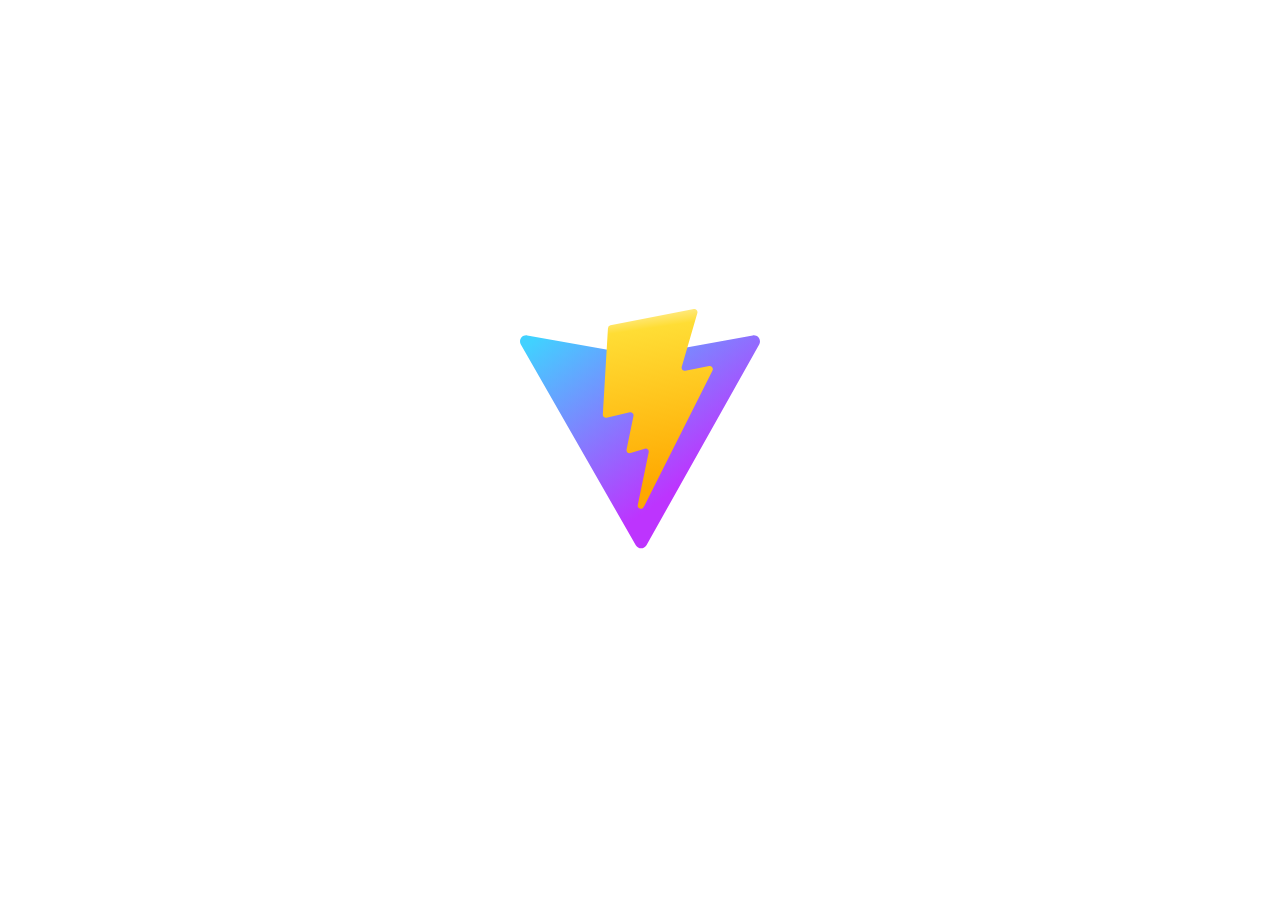
==== src/index.html @ 84e94883 "uqcloud" ====
<!doctype html>
<html lang="en">

  <head>
    <meta charset="UTF-8" />
    <link rel="icon" type="image/svg+xml" href="vite.svg" />
    <style>
      @keyframes spin {
        0% {
          transform: rotate(0deg);
        }

        100% {
          transform: rotate(360deg);
        }
      }

      .animated-text {
        animation: spin 1s linear infinite;
        width: 100%;
        height: 100%;

      }
    </style>
    <meta name="viewport" content="width=device-width, initial-scale=1.0" />
    <title>Parking Rangers</title>

    <script type="module" crossorigin src="./assets/index-36203569.js"></script>
    <link rel="stylesheet" href="./assets/index-32192337.css">
  </head>

  <body>
    <div id="root">
      <h1 style="height: 200px;">&nbsp;</h1>
      <span class="animated-text"><img src="vite.svg"
          style="display: block; margin-left: auto; margin-right: auto; width: 20%;">
      </span>
    </div>
    
  </body>

</html>
---- src/assets/index-32192337.css ----
#root{margin:0 auto;padding:2rem;text-align:center}.logo{height:6em;padding:1.5em;will-change:filter;transition:filter .3s}.logo:hover{filter:drop-shadow(0 0 2em #646cffaa)}.logo.react:hover{filter:drop-shadow(0 0 2em #61dafbaa)}.leaflet-pane,.leaflet-tile,.leaflet-marker-icon,.leaflet-marker-shadow,.leaflet-tile-container,.leaflet-pane>svg,.leaflet-pane>canvas,.leaflet-zoom-box,.leaflet-image-layer,.leaflet-layer{position:absolute;left:0;top:0}.leaflet-container{overflow:hidden}.leaflet-tile,.leaflet-marker-icon,.leaflet-marker-shadow{-webkit-user-select:none;-moz-user-select:none;user-select:none;-webkit-user-drag:none}.leaflet-tile::selection{background:transparent}.leaflet-safari .leaflet-tile{image-rendering:-webkit-optimize-contrast}.leaflet-safari .leaflet-tile-container{width:1600px;height:1600px;-webkit-transform-origin:0 0}.leaflet-marker-icon,.leaflet-marker-shadow{display:block}.leaflet-container .leaflet-overlay-pane svg{max-width:none!important;max-height:none!important}.leaflet-container .leaflet-marker-pane img,.leaflet-container .leaflet-shadow-pane img,.leaflet-container .leaflet-tile-pane img,.leaflet-container img.leaflet-image-layer,.leaflet-container .leaflet-tile{max-width:none!important;max-height:none!important;width:auto;padding:0}.leaflet-container img.leaflet-tile{mix-blend-mode:plus-lighter}.leaflet-container.leaflet-touch-zoom{-ms-touch-action:pan-x pan-y;touch-action:pan-x pan-y}.leaflet-container.leaflet-touch-drag{-ms-touch-action:pinch-zoom;touch-action:none;touch-action:pinch-zoom}.leaflet-container.leaflet-touch-drag.leaflet-touch-zoom{-ms-touch-action:none;touch-action:none}.leaflet-container{-webkit-tap-highlight-color:transparent}.leaflet-container a{-webkit-tap-highlight-color:rgba(51,181,229,.4)}.leaflet-tile{filter:inherit;visibility:hidden}.leaflet-tile-loaded{visibility:inherit}.leaflet-zoom-box{width:0;height:0;-moz-box-sizing:border-box;box-sizing:border-box;z-index:800}.leaflet-overlay-pane svg{-moz-user-select:none}.leaflet-pane{z-index:400}.leaflet-tile-pane{z-index:200}.leaflet-overlay-pane{z-index:400}.leaflet-shadow-pane{z-index:500}.leaflet-marker-pane{z-index:600}.leaflet-tooltip-pane{z-index:650}.leaflet-popup-pane{z-index:700}.leaflet-map-pane canvas{z-index:100}.leaflet-map-pane svg{z-index:200}.leaflet-vml-shape{width:1px;height:1px}.lvml{behavior:url(#default#VML);display:inline-block;position:absolute}.leaflet-control{position:relative;z-index:800;pointer-events:visiblePainted;pointer-events:auto}.leaflet-top,.leaflet-bottom{position:absolute;z-index:1000;pointer-events:none}.leaflet-top{top:0}.leaflet-right{right:0}.leaflet-bottom{bottom:0}.leaflet-left{left:0}.leaflet-control{float:left;clear:both}.leaflet-right .leaflet-control{float:right}.leaflet-top .leaflet-control{margin-top:10px}.leaflet-bottom .leaflet-control{margin-bottom:10px}.leaflet-left .leaflet-control{margin-left:10px}.leaflet-right .leaflet-control{margin-right:10px}.leaflet-fade-anim .leaflet-popup{opacity:0;-webkit-transition:opacity .2s linear;-moz-transition:opacity .2s linear;transition:opacity .2s linear}.leaflet-fade-anim .leaflet-map-pane .leaflet-popup{opacity:1}.leaflet-zoom-animated{-webkit-transform-origin:0 0;-ms-transform-origin:0 0;transform-origin:0 0}svg.leaflet-zoom-animated{will-change:transform}.leaflet-zoom-anim .leaflet-zoom-animated{-webkit-transition:-webkit-transform .25s cubic-bezier(0,0,.25,1);-moz-transition:-moz-transform .25s cubic-bezier(0,0,.25,1);transition:transform .25s cubic-bezier(0,0,.25,1)}.leaflet-zoom-anim .leaflet-tile,.leaflet-pan-anim .leaflet-tile{-webkit-transition:none;-moz-transition:none;transition:none}.leaflet-zoom-anim .leaflet-zoom-hide{visibility:hidden}.leaflet-interactive{cursor:pointer}.leaflet-grab{cursor:-webkit-grab;cursor:-moz-grab;cursor:grab}.leaflet-crosshair,.leaflet-crosshair .leaflet-interactive{cursor:crosshair}.leaflet-popup-pane,.leaflet-control{cursor:auto}.leaflet-dragging .leaflet-grab,.leaflet-dragging .leaflet-grab .leaflet-interactive,.leaflet-dragging .leaflet-marker-draggable{cursor:move;cursor:-webkit-grabbing;cursor:-moz-grabbing;cursor:grabbing}.leaflet-marker-icon,.leaflet-marker-shadow,.leaflet-image-layer,.leaflet-pane>svg path,.leaflet-tile-container{pointer-events:none}.leaflet-marker-icon.leaflet-interactive,.leaflet-image-layer.leaflet-interactive,.leaflet-pane>svg path.leaflet-interactive,svg.leaflet-image-layer.leaflet-interactive path{pointer-events:visiblePainted;pointer-events:auto}.leaflet-container{background:#ddd;outline-offset:1px}.leaflet-container a{color:#0078a8}.leaflet-zoom-box{border:2px dotted #38f;background:rgba(255,255,255,.5)}.leaflet-container{font-family:Helvetica Neue,Arial,Helvetica,sans-serif;font-size:12px;font-size:.75rem;line-height:1.5}.leaflet-bar{box-shadow:0 1px 5px #000000a6;border-radius:4px}.leaflet-bar a{background-color:#fff;border-bottom:1px solid #ccc;width:26px;height:26px;line-height:26px;display:block;text-align:center;text-decoration:none;color:#000}.leaflet-bar a,.leaflet-control-layers-toggle{background-position:50% 50%;background-repeat:no-repeat;display:block}.leaflet-bar a:hover,.leaflet-bar a:focus{background-color:#f4f4f4}.leaflet-bar a:first-child{border-top-left-radius:4px;border-top-right-radius:4px}.leaflet-bar a:last-child{border-bottom-left-radius:4px;border-bottom-right-radius:4px;border-bottom:none}.leaflet-bar a.leaflet-disabled{cursor:default;background-color:#f4f4f4;color:#bbb}.leaflet-touch .leaflet-bar a{width:30px;height:30px;line-height:30px}.leaflet-touch .leaflet-bar a:first-child{border-top-left-radius:2px;border-top-right-radius:2px}.leaflet-touch .leaflet-bar a:last-child{border-bottom-left-radius:2px;border-bottom-right-radius:2px}.leaflet-control-zoom-in,.leaflet-control-zoom-out{font:700 18px Lucida Console,Monaco,monospace;text-indent:1px}.leaflet-touch .leaflet-control-zoom-in,.leaflet-touch .leaflet-control-zoom-out{font-size:22px}.leaflet-control-layers{box-shadow:0 1px 5px #0006;background:#fff;border-radius:5px}.leaflet-control-layers-toggle{background-image:url([data-uri]);width:36px;height:36px}.leaflet-retina .leaflet-control-layers-toggle{background-image:url([data-uri]);background-size:26px 26px}.leaflet-touch .leaflet-control-layers-toggle{width:44px;height:44px}.leaflet-control-layers .leaflet-control-layers-list,.leaflet-control-layers-expanded .leaflet-control-layers-toggle{display:none}.leaflet-control-layers-expanded .leaflet-control-layers-list{display:block;position:relative}.leaflet-control-layers-expanded{padding:6px 10px 6px 6px;color:#333;background:#fff}.leaflet-control-layers-scrollbar{overflow-y:scroll;overflow-x:hidden;padding-right:5px}.leaflet-control-layers-selector{margin-top:2px;position:relative;top:1px}.leaflet-control-layers label{display:block;font-size:13px;font-size:1.08333em}.leaflet-control-layers-separator{height:0;border-top:1px solid #ddd;margin:5px -10px 5px -6px}.leaflet-default-icon-path{background-image:url([data-uri])}.leaflet-container .leaflet-control-attribution{background:#fff;background:rgba(255,255,255,.8);margin:0}.leaflet-control-attribution,.leaflet-control-scale-line{padding:0 5px;color:#333;line-height:1.4}.leaflet-control-attribution a{text-decoration:none}.leaflet-control-attribution a:hover,.leaflet-control-attribution a:focus{text-decoration:underline}.leaflet-attribution-flag{display:inline!important;vertical-align:baseline!important;width:1em;height:.6669em}.leaflet-left .leaflet-control-scale{margin-left:5px}.leaflet-bottom .leaflet-control-scale{margin-bottom:5px}.leaflet-control-scale-line{border:2px solid #777;border-top:none;line-height:1.1;padding:2px 5px 1px;white-space:nowrap;-moz-box-sizing:border-box;box-sizing:border-box;background:rgba(255,255,255,.8);text-shadow:1px 1px #fff}.leaflet-control-scale-line:not(:first-child){border-top:2px solid #777;border-bottom:none;margin-top:-2px}.leaflet-control-scale-line:not(:first-child):not(:last-child){border-bottom:2px solid #777}.leaflet-touch .leaflet-control-attribution,.leaflet-touch .leaflet-control-layers,.leaflet-touch .leaflet-bar{box-shadow:none}.leaflet-touch .leaflet-control-layers,.leaflet-touch .leaflet-bar{border:2px solid rgba(0,0,0,.2);background-clip:padding-box}.leaflet-popup{position:absolute;text-align:center;margin-bottom:20px}.leaflet-popup-content-wrapper{padding:1px;text-align:left;border-radius:12px}.leaflet-popup-content{margin:13px 24px 13px 20px;line-height:1.3;font-size:13px;font-size:1.08333em;min-height:1px}.leaflet-popup-content p{margin:1.3em 0}.leaflet-popup-tip-container{width:40px;height:20px;position:absolute;left:50%;margin-top:-1px;margin-left:-20px;overflow:hidden;pointer-events:none}.leaflet-popup-tip{width:17px;height:17px;padding:1px;margin:-10px auto 0;pointer-events:auto;-webkit-transform:rotate(45deg);-moz-transform:rotate(45deg);-ms-transform:rotate(45deg);transform:rotate(45deg)}.leaflet-popup-content-wrapper,.leaflet-popup-tip{background:white;color:#333;box-shadow:0 3px 14px #0006}.leaflet-container a.leaflet-popup-close-button{position:absolute;top:0;right:0;border:none;text-align:center;width:24px;height:24px;font:16px/24px Tahoma,Verdana,sans-serif;color:#757575;text-decoration:none;background:transparent}.leaflet-container a.leaflet-popup-close-button:hover,.leaflet-container a.leaflet-popup-close-button:focus{color:#585858}.leaflet-popup-scrolled{overflow:auto}.leaflet-oldie .leaflet-popup-content-wrapper{-ms-zoom:1}.leaflet-oldie .leaflet-popup-tip{width:24px;margin:0 auto;-ms-filter:"progid:DXImageTransform.Microsoft.Matrix(M11=0.70710678, M12=0.70710678, M21=-0.70710678, M22=0.70710678)";filter:progid:DXImageTransform.Microsoft.Matrix(M11=.70710678,M12=.70710678,M21=-.70710678,M22=.70710678)}.leaflet-oldie .leaflet-control-zoom,.leaflet-oldie .leaflet-control-layers,.leaflet-oldie .leaflet-popup-content-wrapper,.leaflet-oldie .leaflet-popup-tip{border:1px solid #999}.leaflet-div-icon{background:#fff;border:1px solid #666}.leaflet-tooltip{position:absolute;padding:6px;background-color:#fff;border:1px solid #fff;border-radius:3px;color:#222;white-space:nowrap;-webkit-user-select:none;-moz-user-select:none;-ms-user-select:none;user-select:none;pointer-events:none;box-shadow:0 1px 3px #0006}.leaflet-tooltip.leaflet-interactive{cursor:pointer;pointer-events:auto}.leaflet-tooltip-top:before,.leaflet-tooltip-bottom:before,.leaflet-tooltip-left:before,.leaflet-tooltip-right:before{position:absolute;pointer-events:none;border:6px solid transparent;background:transparent;content:""}.leaflet-tooltip-bottom{margin-top:6px}.leaflet-tooltip-top{margin-top:-6px}.leaflet-tooltip-bottom:before,.leaflet-tooltip-top:before{left:50%;margin-left:-6px}.leaflet-tooltip-top:before{bottom:0;margin-bottom:-12px;border-top-color:#fff}.leaflet-tooltip-bottom:before{top:0;margin-top:-12px;margin-left:-6px;border-bottom-color:#fff}.leaflet-tooltip-left{margin-left:-6px}.leaflet-tooltip-right{margin-left:6px}.leaflet-tooltip-left:before,.leaflet-tooltip-right:before{top:50%;margin-top:-6px}.leaflet-tooltip-left:before{right:0;margin-right:-12px;border-left-color:#fff}.leaflet-tooltip-right:before{left:0;margin-left:-12px;border-right-color:#fff}@media print{.leaflet-control{-webkit-print-color-adjust:exact;print-color-adjust:exact}}.geoapify-autocomplete-input{padding:0 31px 0 7px;width:calc(100% - 40px);outline:none;line-height:36px;height:36px;border:1px solid rgba(0,0,0,.3);font-size:14px}.geoapify-autocomplete-items{position:absolute;border:1px solid rgba(0,0,0,.3);border-top:none;background-color:#fff;z-index:99;top:100%;left:0;right:0}.geoapify-autocomplete-items div{padding:10px;cursor:pointer}.geoapify-autocomplete-items div:hover,.geoapify-autocomplete-items .active{background-color:#0000001a}.geoapify-autocomplete-item{display:flex;flex-direction:row;align-items:center}.geoapify-autocomplete-item .icon{display:inline-block;width:40px;height:24px;color:#aaa}.geoapify-autocomplete-item .icon.emoji{color:unset;font-size:20px;opacity:.9}.geoapify-close-button{position:absolute;right:5px;top:0;height:100%;display:none;align-items:center}.geoapify-close-button.visible{display:flex}.geoapify-close-button{color:#0006;cursor:pointer}.geoapify-close-button:hover{color:#0009}.geoapify-autocomplete-items .main-part .non-verified{color:#ff4848}.geoapify-autocomplete-items .secondary-part{margin-left:10px;font-size:small;color:#0009}@keyframes spin{0%{transform:rotate(0)}to{transform:rotate(360deg)}}.container{display:flex;justify-content:center;align-items:center;height:100vh}.animated-text{animation:spin 4s linear infinite;display:inline-block;font-size:12px}.con{justify-content:center;align-items:flex-start center;padding:0;margin:0;list-style:none;display:flex;text-align:center}button{width:fit-content;padding-left:5px;padding-right:5px;margin-left:5px;margin-right:5px}@media (max-width: 720px){.con{justify-content:center;align-items:flex-start center;padding:0;margin:0;list-style:none;display:block;text-align:center}button{width:500px}}:root{font-family:Questrial,Space Grotesk,sans-serif;line-height:1.5;font-weight:400;color-scheme:light dark;color:#ffffffde;background-color:#242424;font-synthesis:none;text-rendering:optimizeLegibility;-webkit-font-smoothing:antialiased;-moz-osx-font-smoothing:grayscale;-webkit-text-size-adjust:100%}a{font-weight:500;color:#646cff;text-decoration:inherit}a:hover{color:#535bf2}h1{font-size:3.2em;line-height:1.1}button{border-radius:8px;border:1px solid transparent;padding:.6em 1.2em;font-size:1em;font-weight:500;font-family:inherit;background-color:#1a1a1a;cursor:pointer;transition:border-color .25s}button:hover{border-color:#646cff}button:focus,button:focus-visible{outline:4px auto -webkit-focus-ring-color}@media (prefers-color-scheme: light){:root{color:#213547;background-color:#fff}a:hover{color:#747bff}button{background-color:#f9f9f9}}.leaflet-routing-alternatives-container{border:2px solid rgba(0,0,0,.2);background-clip:padding-box;background-color:#ffffff40!important}@media (max-width: 1000px){.leaflet-routing-alternatives-container{display:none!important}}
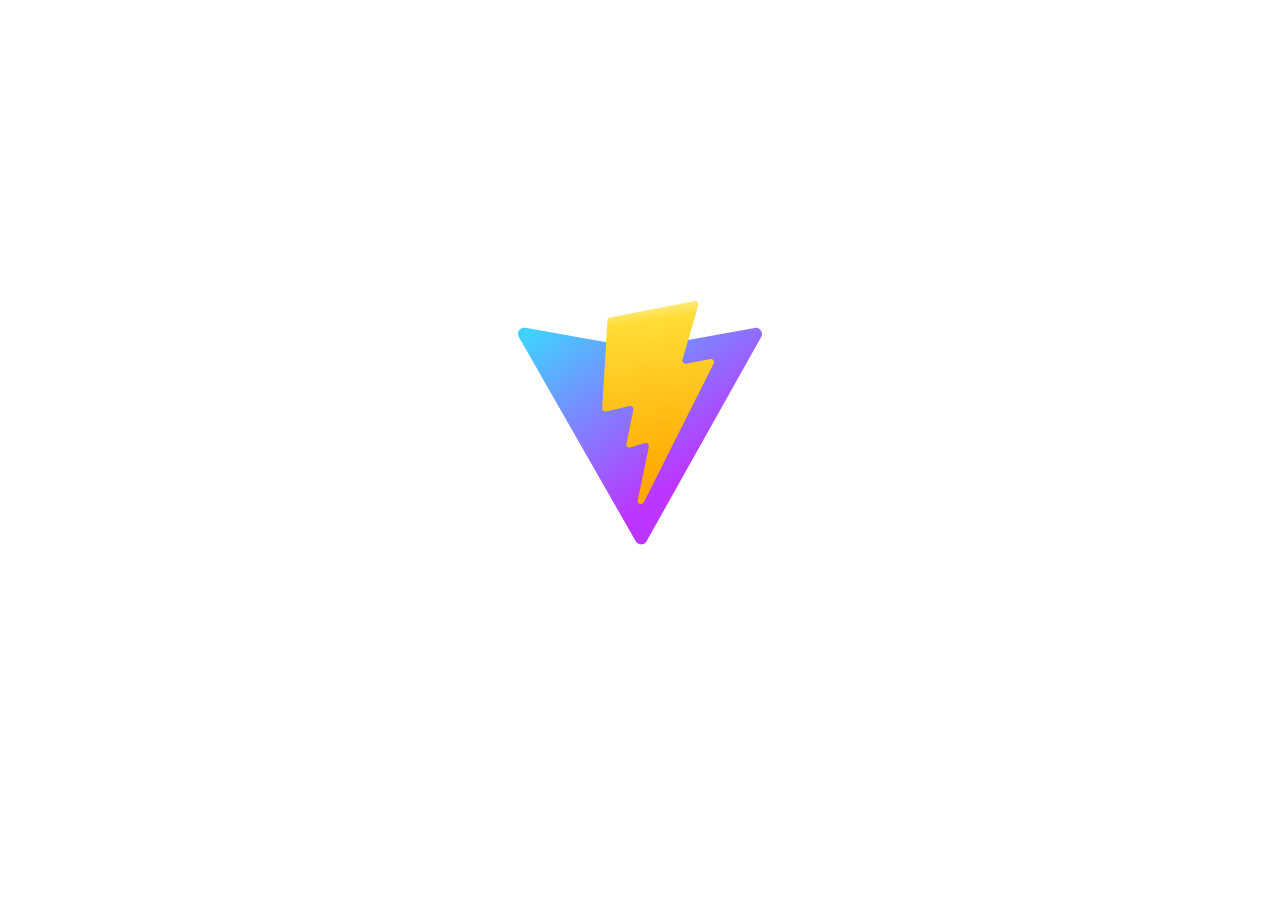
==== commit fafc6cd9: "update" ====
--- a/src/index.html
+++ b/src/index.html
@@ -3,7 +3,7 @@
 
   <head>
     <meta charset="UTF-8" />
-    <link rel="icon" type="image/svg+xml" href="vite.svg" />
+    <link rel="icon" type="image/svg+xml" href="./vite.svg" />
     <style>
       @keyframes spin {
         0% {
@@ -25,18 +25,18 @@
     <meta name="viewport" content="width=device-width, initial-scale=1.0" />
     <title>Parking Rangers</title>
 
-    <script type="module" crossorigin src="./assets/index-36203569.js"></script>
-    <link rel="stylesheet" href="./assets/index-32192337.css">
+    <script type="module" crossorigin src="assets/index-881c85dc.js"></script>
+    <link rel="stylesheet" href="assets/index-40556499.css">
   </head>
 
   <body>
     <div id="root">
       <h1 style="height: 200px;">&nbsp;</h1>
-      <span class="animated-text"><img src="vite.svg"
+      <span class="animated-text"><img src="./vite.svg"
           style="display: block; margin-left: auto; margin-right: auto; width: 20%;">
       </span>
     </div>
-    
+
   </body>
 
 </html>--- a/src/assets/index-40556499.css
+++ b/src/assets/index-40556499.css
@@ -0,0 +1 @@
+#root{margin:0 auto;padding:2rem;text-align:center}.logo{height:6em;padding:1.5em;will-change:filter;transition:filter .3s}.logo:hover{filter:drop-shadow(0 0 2em #646cffaa)}.logo.react:hover{filter:drop-shadow(0 0 2em #61dafbaa)}.leaflet-pane,.leaflet-tile,.leaflet-marker-icon,.leaflet-marker-shadow,.leaflet-tile-container,.leaflet-pane>svg,.leaflet-pane>canvas,.leaflet-zoom-box,.leaflet-image-layer,.leaflet-layer{position:absolute;left:0;top:0}.leaflet-container{overflow:hidden}.leaflet-tile,.leaflet-marker-icon,.leaflet-marker-shadow{-webkit-user-select:none;-moz-user-select:none;user-select:none;-webkit-user-drag:none}.leaflet-tile::selection{background:transparent}.leaflet-safari .leaflet-tile{image-rendering:-webkit-optimize-contrast}.leaflet-safari .leaflet-tile-container{width:1600px;height:1600px;-webkit-transform-origin:0 0}.leaflet-marker-icon,.leaflet-marker-shadow{display:block}.leaflet-container .leaflet-overlay-pane svg{max-width:none!important;max-height:none!important}.leaflet-container .leaflet-marker-pane img,.leaflet-container .leaflet-shadow-pane img,.leaflet-container .leaflet-tile-pane img,.leaflet-container img.leaflet-image-layer,.leaflet-container .leaflet-tile{max-width:none!important;max-height:none!important;width:auto;padding:0}.leaflet-container img.leaflet-tile{mix-blend-mode:plus-lighter}.leaflet-container.leaflet-touch-zoom{-ms-touch-action:pan-x pan-y;touch-action:pan-x pan-y}.leaflet-container.leaflet-touch-drag{-ms-touch-action:pinch-zoom;touch-action:none;touch-action:pinch-zoom}.leaflet-container.leaflet-touch-drag.leaflet-touch-zoom{-ms-touch-action:none;touch-action:none}.leaflet-container{-webkit-tap-highlight-color:transparent}.leaflet-container a{-webkit-tap-highlight-color:rgba(51,181,229,.4)}.leaflet-tile{filter:inherit;visibility:hidden}.leaflet-tile-loaded{visibility:inherit}.leaflet-zoom-box{width:0;height:0;-moz-box-sizing:border-box;box-sizing:border-box;z-index:800}.leaflet-overlay-pane svg{-moz-user-select:none}.leaflet-pane{z-index:400}.leaflet-tile-pane{z-index:200}.leaflet-overlay-pane{z-index:400}.leaflet-shadow-pane{z-index:500}.leaflet-marker-pane{z-index:600}.leaflet-tooltip-pane{z-index:650}.leaflet-popup-pane{z-index:700}.leaflet-map-pane canvas{z-index:100}.leaflet-map-pane svg{z-index:200}.leaflet-vml-shape{width:1px;height:1px}.lvml{behavior:url(#default#VML);display:inline-block;position:absolute}.leaflet-control{position:relative;z-index:800;pointer-events:visiblePainted;pointer-events:auto}.leaflet-top,.leaflet-bottom{position:absolute;z-index:1000;pointer-events:none}.leaflet-top{top:0}.leaflet-right{right:0}.leaflet-bottom{bottom:0}.leaflet-left{left:0}.leaflet-control{float:left;clear:both}.leaflet-right .leaflet-control{float:right}.leaflet-top .leaflet-control{margin-top:10px}.leaflet-bottom .leaflet-control{margin-bottom:10px}.leaflet-left .leaflet-control{margin-left:10px}.leaflet-right .leaflet-control{margin-right:10px}.leaflet-fade-anim .leaflet-popup{opacity:0;-webkit-transition:opacity .2s linear;-moz-transition:opacity .2s linear;transition:opacity .2s linear}.leaflet-fade-anim .leaflet-map-pane .leaflet-popup{opacity:1}.leaflet-zoom-animated{-webkit-transform-origin:0 0;-ms-transform-origin:0 0;transform-origin:0 0}svg.leaflet-zoom-animated{will-change:transform}.leaflet-zoom-anim .leaflet-zoom-animated{-webkit-transition:-webkit-transform .25s cubic-bezier(0,0,.25,1);-moz-transition:-moz-transform .25s cubic-bezier(0,0,.25,1);transition:transform .25s cubic-bezier(0,0,.25,1)}.leaflet-zoom-anim .leaflet-tile,.leaflet-pan-anim .leaflet-tile{-webkit-transition:none;-moz-transition:none;transition:none}.leaflet-zoom-anim .leaflet-zoom-hide{visibility:hidden}.leaflet-interactive{cursor:pointer}.leaflet-grab{cursor:-webkit-grab;cursor:-moz-grab;cursor:grab}.leaflet-crosshair,.leaflet-crosshair .leaflet-interactive{cursor:crosshair}.leaflet-popup-pane,.leaflet-control{cursor:auto}.leaflet-dragging .leaflet-grab,.leaflet-dragging .leaflet-grab .leaflet-interactive,.leaflet-dragging .leaflet-marker-draggable{cursor:move;cursor:-webkit-grabbing;cursor:-moz-grabbing;cursor:grabbing}.leaflet-marker-icon,.leaflet-marker-shadow,.leaflet-image-layer,.leaflet-pane>svg path,.leaflet-tile-container{pointer-events:none}.leaflet-marker-icon.leaflet-interactive,.leaflet-image-layer.leaflet-interactive,.leaflet-pane>svg path.leaflet-interactive,svg.leaflet-image-layer.leaflet-interactive path{pointer-events:visiblePainted;pointer-events:auto}.leaflet-container{background:#ddd;outline-offset:1px}.leaflet-container a{color:#0078a8}.leaflet-zoom-box{border:2px dotted #38f;background:rgba(255,255,255,.5)}.leaflet-container{font-family:Helvetica Neue,Arial,Helvetica,sans-serif;font-size:12px;font-size:.75rem;line-height:1.5}.leaflet-bar{box-shadow:0 1px 5px #000000a6;border-radius:4px}.leaflet-bar a{background-color:#fff;border-bottom:1px solid #ccc;width:26px;height:26px;line-height:26px;display:block;text-align:center;text-decoration:none;color:#000}.leaflet-bar a,.leaflet-control-layers-toggle{background-position:50% 50%;background-repeat:no-repeat;display:block}.leaflet-bar a:hover,.leaflet-bar a:focus{background-color:#f4f4f4}.leaflet-bar a:first-child{border-top-left-radius:4px;border-top-right-radius:4px}.leaflet-bar a:last-child{border-bottom-left-radius:4px;border-bottom-right-radius:4px;border-bottom:none}.leaflet-bar a.leaflet-disabled{cursor:default;background-color:#f4f4f4;color:#bbb}.leaflet-touch .leaflet-bar a{width:30px;height:30px;line-height:30px}.leaflet-touch .leaflet-bar a:first-child{border-top-left-radius:2px;border-top-right-radius:2px}.leaflet-touch .leaflet-bar a:last-child{border-bottom-left-radius:2px;border-bottom-right-radius:2px}.leaflet-control-zoom-in,.leaflet-control-zoom-out{font:700 18px Lucida Console,Monaco,monospace;text-indent:1px}.leaflet-touch .leaflet-control-zoom-in,.leaflet-touch .leaflet-control-zoom-out{font-size:22px}.leaflet-control-layers{box-shadow:0 1px 5px #0006;background:#fff;border-radius:5px}.leaflet-control-layers-toggle{background-image:url([data-uri]);width:36px;height:36px}.leaflet-retina .leaflet-control-layers-toggle{background-image:url([data-uri]);background-size:26px 26px}.leaflet-touch .leaflet-control-layers-toggle{width:44px;height:44px}.leaflet-control-layers .leaflet-control-layers-list,.leaflet-control-layers-expanded .leaflet-control-layers-toggle{display:none}.leaflet-control-layers-expanded .leaflet-control-layers-list{display:block;position:relative}.leaflet-control-layers-expanded{padding:6px 10px 6px 6px;color:#333;background:#fff}.leaflet-control-layers-scrollbar{overflow-y:scroll;overflow-x:hidden;padding-right:5px}.leaflet-control-layers-selector{margin-top:2px;position:relative;top:1px}.leaflet-control-layers label{display:block;font-size:13px;font-size:1.08333em}.leaflet-control-layers-separator{height:0;border-top:1px solid #ddd;margin:5px -10px 5px -6px}.leaflet-default-icon-path{background-image:url([data-uri])}.leaflet-container .leaflet-control-attribution{background:#fff;background:rgba(255,255,255,.8);margin:0}.leaflet-control-attribution,.leaflet-control-scale-line{padding:0 5px;color:#333;line-height:1.4}.leaflet-control-attribution a{text-decoration:none}.leaflet-control-attribution a:hover,.leaflet-control-attribution a:focus{text-decoration:underline}.leaflet-attribution-flag{display:inline!important;vertical-align:baseline!important;width:1em;height:.6669em}.leaflet-left .leaflet-control-scale{margin-left:5px}.leaflet-bottom .leaflet-control-scale{margin-bottom:5px}.leaflet-control-scale-line{border:2px solid #777;border-top:none;line-height:1.1;padding:2px 5px 1px;white-space:nowrap;-moz-box-sizing:border-box;box-sizing:border-box;background:rgba(255,255,255,.8);text-shadow:1px 1px #fff}.leaflet-control-scale-line:not(:first-child){border-top:2px solid #777;border-bottom:none;margin-top:-2px}.leaflet-control-scale-line:not(:first-child):not(:last-child){border-bottom:2px solid #777}.leaflet-touch .leaflet-control-attribution,.leaflet-touch .leaflet-control-layers,.leaflet-touch .leaflet-bar{box-shadow:none}.leaflet-touch .leaflet-control-layers,.leaflet-touch .leaflet-bar{border:2px solid rgba(0,0,0,.2);background-clip:padding-box}.leaflet-popup{position:absolute;text-align:center;margin-bottom:20px}.leaflet-popup-content-wrapper{padding:1px;text-align:left;border-radius:12px}.leaflet-popup-content{margin:13px 24px 13px 20px;line-height:1.3;font-size:13px;font-size:1.08333em;min-height:1px}.leaflet-popup-content p{margin:1.3em 0}.leaflet-popup-tip-container{width:40px;height:20px;position:absolute;left:50%;margin-top:-1px;margin-left:-20px;overflow:hidden;pointer-events:none}.leaflet-popup-tip{width:17px;height:17px;padding:1px;margin:-10px auto 0;pointer-events:auto;-webkit-transform:rotate(45deg);-moz-transform:rotate(45deg);-ms-transform:rotate(45deg);transform:rotate(45deg)}.leaflet-popup-content-wrapper,.leaflet-popup-tip{background:white;color:#333;box-shadow:0 3px 14px #0006}.leaflet-container a.leaflet-popup-close-button{position:absolute;top:0;right:0;border:none;text-align:center;width:24px;height:24px;font:16px/24px Tahoma,Verdana,sans-serif;color:#757575;text-decoration:none;background:transparent}.leaflet-container a.leaflet-popup-close-button:hover,.leaflet-container a.leaflet-popup-close-button:focus{color:#585858}.leaflet-popup-scrolled{overflow:auto}.leaflet-oldie .leaflet-popup-content-wrapper{-ms-zoom:1}.leaflet-oldie .leaflet-popup-tip{width:24px;margin:0 auto;-ms-filter:"progid:DXImageTransform.Microsoft.Matrix(M11=0.70710678, M12=0.70710678, M21=-0.70710678, M22=0.70710678)";filter:progid:DXImageTransform.Microsoft.Matrix(M11=.70710678,M12=.70710678,M21=-.70710678,M22=.70710678)}.leaflet-oldie .leaflet-control-zoom,.leaflet-oldie .leaflet-control-layers,.leaflet-oldie .leaflet-popup-content-wrapper,.leaflet-oldie .leaflet-popup-tip{border:1px solid #999}.leaflet-div-icon{background:#fff;border:1px solid #666}.leaflet-tooltip{position:absolute;padding:6px;background-color:#fff;border:1px solid #fff;border-radius:3px;color:#222;white-space:nowrap;-webkit-user-select:none;-moz-user-select:none;-ms-user-select:none;user-select:none;pointer-events:none;box-shadow:0 1px 3px #0006}.leaflet-tooltip.leaflet-interactive{cursor:pointer;pointer-events:auto}.leaflet-tooltip-top:before,.leaflet-tooltip-bottom:before,.leaflet-tooltip-left:before,.leaflet-tooltip-right:before{position:absolute;pointer-events:none;border:6px solid transparent;background:transparent;content:""}.leaflet-tooltip-bottom{margin-top:6px}.leaflet-tooltip-top{margin-top:-6px}.leaflet-tooltip-bottom:before,.leaflet-tooltip-top:before{left:50%;margin-left:-6px}.leaflet-tooltip-top:before{bottom:0;margin-bottom:-12px;border-top-color:#fff}.leaflet-tooltip-bottom:before{top:0;margin-top:-12px;margin-left:-6px;border-bottom-color:#fff}.leaflet-tooltip-left{margin-left:-6px}.leaflet-tooltip-right{margin-left:6px}.leaflet-tooltip-left:before,.leaflet-tooltip-right:before{top:50%;margin-top:-6px}.leaflet-tooltip-left:before{right:0;margin-right:-12px;border-left-color:#fff}.leaflet-tooltip-right:before{left:0;margin-left:-12px;border-right-color:#fff}@media print{.leaflet-control{-webkit-print-color-adjust:exact;print-color-adjust:exact}}.con{justify-content:center;align-items:flex-start center;padding:0;margin:0;list-style:none;display:flex;text-align:center}button{width:fit-content;padding-left:5px;padding-right:5px;margin-left:5px;margin-right:5px}@media (max-width: 720px){.con{justify-content:center;align-items:flex-start center;padding:0;margin:0;list-style:none;display:block;text-align:center}button{width:500px}}.geoapify-autocomplete-input{padding:0 31px 0 7px;width:calc(100% - 40px);outline:none;line-height:36px;height:36px;border:1px solid rgba(0,0,0,.3);font-size:14px}.geoapify-autocomplete-items{position:absolute;border:1px solid rgba(0,0,0,.3);border-top:none;background-color:#fff;z-index:99;top:100%;left:0;right:0}.geoapify-autocomplete-items div{padding:10px;cursor:pointer}.geoapify-autocomplete-items div:hover,.geoapify-autocomplete-items .active{background-color:#0000001a}.geoapify-autocomplete-item{display:flex;flex-direction:row;align-items:center}.geoapify-autocomplete-item .icon{display:inline-block;width:40px;height:24px;color:#aaa}.geoapify-autocomplete-item .icon.emoji{color:unset;font-size:20px;opacity:.9}.geoapify-close-button{position:absolute;right:5px;top:0;height:100%;display:none;align-items:center}.geoapify-close-button.visible{display:flex}.geoapify-close-button{color:#0006;cursor:pointer}.geoapify-close-button:hover{color:#0009}.geoapify-autocomplete-items .main-part .non-verified{color:#ff4848}.geoapify-autocomplete-items .secondary-part{margin-left:10px;font-size:small;color:#0009}@keyframes spin{0%{transform:rotate(0)}to{transform:rotate(360deg)}}.container{display:flex;justify-content:center;align-items:center;height:100vh}.animated-text{animation:spin 4s linear infinite;display:inline-block;font-size:12px}.slider-container{height:500px;border-radius:50px;display:flex;position:relative;flex-direction:column;transition:.5s}.slider{bottom:10px}.circle{border-radius:50%;background-color:var(--mantine-color-blue-filled);animation:grow .5s ease-in-out forwards;top:10px;margin-top:0}.circle h1{margin:27% 0 0;color:#fff}@keyframes grow{0%{transform:scale(0)}to{transform:scale(1)}}body,html{height:100%}*,:after,:before{box-sizing:border-box}button,input,select,textarea{font:inherit}button,select{text-transform:none}body{-webkit-font-smoothing:var(--mantine-webkit-font-smoothing);-moz-osx-font-smoothing:var(--mantine-moz-font-smoothing);background-color:var(--mantine-color-body);color:var(--mantine-color-text);font-family:var(--mantine-font-family);font-size:var(--mantine-font-size-md);line-height:var(--mantine-line-height);margin:0}@media screen and (max-device-width:500px){body{-webkit-text-size-adjust:100%}}@media (prefers-reduced-motion:reduce){[data-respect-reduced-motion] [data-reduce-motion]{animation:none;transition:none}}.mantine-focus-auto:focus-visible{outline:calc(.125rem*var(--mantine-scale)) solid var(--mantine-primary-color-filled);outline-offset:calc(.125rem*var(--mantine-scale))}.mantine-focus-always:focus{outline:calc(.125rem*var(--mantine-scale)) solid var(--mantine-primary-color-filled);outline-offset:calc(.125rem*var(--mantine-scale))}.mantine-focus-never:focus{outline:none}.mantine-active:active{transform:translateY(calc(.0625rem*var(--mantine-scale)))}[dir=rtl] .mantine-rotate-rtl{transform:rotate(180deg)}:root{--mantine-scale:1;--mantine-cursor-type:default;--mantine-webkit-font-smoothing:antialiased;--mantine-color-scheme:light dark;--mantine-moz-font-smoothing:grayscale;--mantine-color-white:#fff;--mantine-color-black:#000;--mantine-line-height:1.55;--mantine-font-family:-apple-system,BlinkMacSystemFont,Segoe UI,Roboto,Helvetica,Arial,sans-serif,Apple Color Emoji,Segoe UI Emoji;--mantine-font-family-monospace:ui-monospace,SFMono-Regular,Menlo,Monaco,Consolas,Liberation Mono,Courier New,monospace;--mantine-font-family-headings:-apple-system,BlinkMacSystemFont,Segoe UI,Roboto,Helvetica,Arial,sans-serif,Apple Color Emoji,Segoe UI Emoji;--mantine-heading-font-weight:700;--mantine-radius-default:calc(.25rem*var(--mantine-scale));--mantine-primary-color-filled:var(--mantine-color-blue-filled);--mantine-primary-color-filled-hover:var(--mantine-color-blue-filled-hover);--mantine-primary-color-light:var(--mantine-color-blue-light);--mantine-primary-color-light-hover:var(--mantine-color-blue-light-hover);--mantine-primary-color-light-color:var(--mantine-color-blue-light-color);--mantine-breakpoint-xs:36em;--mantine-breakpoint-sm:48em;--mantine-breakpoint-md:62em;--mantine-breakpoint-lg:75em;--mantine-breakpoint-xl:88em;--mantine-spacing-xs:calc(.625rem*var(--mantine-scale));--mantine-spacing-sm:calc(.75rem*var(--mantine-scale));--mantine-spacing-md:calc(1rem*var(--mantine-scale));--mantine-spacing-lg:calc(1.25rem*var(--mantine-scale));--mantine-spacing-xl:calc(2rem*var(--mantine-scale));--mantine-font-size-xs:calc(.75rem*var(--mantine-scale));--mantine-font-size-sm:calc(.875rem*var(--mantine-scale));--mantine-font-size-md:calc(1rem*var(--mantine-scale));--mantine-font-size-lg:calc(1.125rem*var(--mantine-scale));--mantine-font-size-xl:calc(1.25rem*var(--mantine-scale));--mantine-line-height-xs:1.4;--mantine-line-height-sm:1.45;--mantine-line-height-md:1.55;--mantine-line-height-lg:1.6;--mantine-line-height-xl:1.65;--mantine-shadow-xs:0 calc(.0625rem*var(--mantine-scale)) calc(.1875rem*var(--mantine-scale)) rgba(0,0,0,.05),0 calc(.0625rem*var(--mantine-scale)) calc(.125rem*var(--mantine-scale)) rgba(0,0,0,.1);--mantine-shadow-sm:0 calc(.0625rem*var(--mantine-scale)) calc(.1875rem*var(--mantine-scale)) rgba(0,0,0,.05),rgba(0,0,0,.05) 0 calc(.625rem*var(--mantine-scale)) calc(.9375rem*var(--mantine-scale)) calc(-.3125rem*var(--mantine-scale)),rgba(0,0,0,.04) 0 calc(.4375rem*var(--mantine-scale)) calc(.4375rem*var(--mantine-scale)) calc(-.3125rem*var(--mantine-scale));--mantine-shadow-md:0 calc(.0625rem*var(--mantine-scale)) calc(.1875rem*var(--mantine-scale)) rgba(0,0,0,.05),rgba(0,0,0,.05) 0 calc(1.25rem*var(--mantine-scale)) calc(1.5625rem*var(--mantine-scale)) calc(-.3125rem*var(--mantine-scale)),rgba(0,0,0,.04) 0 calc(.625rem*var(--mantine-scale)) calc(.625rem*var(--mantine-scale)) calc(-.3125rem*var(--mantine-scale));--mantine-shadow-lg:0 calc(.0625rem*var(--mantine-scale)) calc(.1875rem*var(--mantine-scale)) rgba(0,0,0,.05),rgba(0,0,0,.05) 0 calc(1.75rem*var(--mantine-scale)) calc(1.4375rem*var(--mantine-scale)) calc(-.4375rem*var(--mantine-scale)),rgba(0,0,0,.04) 0 calc(.75rem*var(--mantine-scale)) calc(.75rem*var(--mantine-scale)) calc(-.4375rem*var(--mantine-scale));--mantine-shadow-xl:0 calc(.0625rem*var(--mantine-scale)) calc(.1875rem*var(--mantine-scale)) rgba(0,0,0,.05),rgba(0,0,0,.05) 0 calc(2.25rem*var(--mantine-scale)) calc(1.75rem*var(--mantine-scale)) calc(-.4375rem*var(--mantine-scale)),rgba(0,0,0,.04) 0 calc(1.0625rem*var(--mantine-scale)) calc(1.0625rem*var(--mantine-scale)) calc(-.4375rem*var(--mantine-scale));--mantine-radius-xs:calc(.125rem*var(--mantine-scale));--mantine-radius-sm:calc(.25rem*var(--mantine-scale));--mantine-radius-md:calc(.5rem*var(--mantine-scale));--mantine-radius-lg:calc(1rem*var(--mantine-scale));--mantine-radius-xl:calc(2rem*var(--mantine-scale));--mantine-color-dark-0:#c1c2c5;--mantine-color-dark-1:#a6a7ab;--mantine-color-dark-2:#909296;--mantine-color-dark-3:#5c5f66;--mantine-color-dark-4:#373a40;--mantine-color-dark-5:#2c2e33;--mantine-color-dark-6:#25262b;--mantine-color-dark-7:#1a1b1e;--mantine-color-dark-8:#141517;--mantine-color-dark-9:#101113;--mantine-color-gray-0:#f8f9fa;--mantine-color-gray-1:#f1f3f5;--mantine-color-gray-2:#e9ecef;--mantine-color-gray-3:#dee2e6;--mantine-color-gray-4:#ced4da;--mantine-color-gray-5:#adb5bd;--mantine-color-gray-6:#868e96;--mantine-color-gray-7:#495057;--mantine-color-gray-8:#343a40;--mantine-color-gray-9:#212529;--mantine-color-red-0:#fff5f5;--mantine-color-red-1:#ffe3e3;--mantine-color-red-2:#ffc9c9;--mantine-color-red-3:#ffa8a8;--mantine-color-red-4:#ff8787;--mantine-color-red-5:#ff6b6b;--mantine-color-red-6:#fa5252;--mantine-color-red-7:#f03e3e;--mantine-color-red-8:#e03131;--mantine-color-red-9:#c92a2a;--mantine-color-pink-0:#fff0f6;--mantine-color-pink-1:#ffdeeb;--mantine-color-pink-2:#fcc2d7;--mantine-color-pink-3:#faa2c1;--mantine-color-pink-4:#f783ac;--mantine-color-pink-5:#f06595;--mantine-color-pink-6:#e64980;--mantine-color-pink-7:#d6336c;--mantine-color-pink-8:#c2255c;--mantine-color-pink-9:#a61e4d;--mantine-color-grape-0:#f8f0fc;--mantine-color-grape-1:#f3d9fa;--mantine-color-grape-2:#eebefa;--mantine-color-grape-3:#e599f7;--mantine-color-grape-4:#da77f2;--mantine-color-grape-5:#cc5de8;--mantine-color-grape-6:#be4bdb;--mantine-color-grape-7:#ae3ec9;--mantine-color-grape-8:#9c36b5;--mantine-color-grape-9:#862e9c;--mantine-color-violet-0:#f3f0ff;--mantine-color-violet-1:#e5dbff;--mantine-color-violet-2:#d0bfff;--mantine-color-violet-3:#b197fc;--mantine-color-violet-4:#9775fa;--mantine-color-violet-5:#845ef7;--mantine-color-violet-6:#7950f2;--mantine-color-violet-7:#7048e8;--mantine-color-violet-8:#6741d9;--mantine-color-violet-9:#5f3dc4;--mantine-color-indigo-0:#edf2ff;--mantine-color-indigo-1:#dbe4ff;--mantine-color-indigo-2:#bac8ff;--mantine-color-indigo-3:#91a7ff;--mantine-color-indigo-4:#748ffc;--mantine-color-indigo-5:#5c7cfa;--mantine-color-indigo-6:#4c6ef5;--mantine-color-indigo-7:#4263eb;--mantine-color-indigo-8:#3b5bdb;--mantine-color-indigo-9:#364fc7;--mantine-color-blue-0:#e7f5ff;--mantine-color-blue-1:#d0ebff;--mantine-color-blue-2:#a5d8ff;--mantine-color-blue-3:#74c0fc;--mantine-color-blue-4:#4dabf7;--mantine-color-blue-5:#339af0;--mantine-color-blue-6:#228be6;--mantine-color-blue-7:#1c7ed6;--mantine-color-blue-8:#1971c2;--mantine-color-blue-9:#1864ab;--mantine-color-cyan-0:#e3fafc;--mantine-color-cyan-1:#c5f6fa;--mantine-color-cyan-2:#99e9f2;--mantine-color-cyan-3:#66d9e8;--mantine-color-cyan-4:#3bc9db;--mantine-color-cyan-5:#22b8cf;--mantine-color-cyan-6:#15aabf;--mantine-color-cyan-7:#1098ad;--mantine-color-cyan-8:#0c8599;--mantine-color-cyan-9:#0b7285;--mantine-color-teal-0:#e6fcf5;--mantine-color-teal-1:#c3fae8;--mantine-color-teal-2:#96f2d7;--mantine-color-teal-3:#63e6be;--mantine-color-teal-4:#38d9a9;--mantine-color-teal-5:#20c997;--mantine-color-teal-6:#12b886;--mantine-color-teal-7:#0ca678;--mantine-color-teal-8:#099268;--mantine-color-teal-9:#087f5b;--mantine-color-green-0:#ebfbee;--mantine-color-green-1:#d3f9d8;--mantine-color-green-2:#b2f2bb;--mantine-color-green-3:#8ce99a;--mantine-color-green-4:#69db7c;--mantine-color-green-5:#51cf66;--mantine-color-green-6:#40c057;--mantine-color-green-7:#37b24d;--mantine-color-green-8:#2f9e44;--mantine-color-green-9:#2b8a3e;--mantine-color-lime-0:#f4fce3;--mantine-color-lime-1:#e9fac8;--mantine-color-lime-2:#d8f5a2;--mantine-color-lime-3:#c0eb75;--mantine-color-lime-4:#a9e34b;--mantine-color-lime-5:#94d82d;--mantine-color-lime-6:#82c91e;--mantine-color-lime-7:#74b816;--mantine-color-lime-8:#66a80f;--mantine-color-lime-9:#5c940d;--mantine-color-yellow-0:#fff9db;--mantine-color-yellow-1:#fff3bf;--mantine-color-yellow-2:#ffec99;--mantine-color-yellow-3:#ffe066;--mantine-color-yellow-4:#ffd43b;--mantine-color-yellow-5:#fcc419;--mantine-color-yellow-6:#fab005;--mantine-color-yellow-7:#f59f00;--mantine-color-yellow-8:#f08c00;--mantine-color-yellow-9:#e67700;--mantine-color-orange-0:#fff4e6;--mantine-color-orange-1:#ffe8cc;--mantine-color-orange-2:#ffd8a8;--mantine-color-orange-3:#ffc078;--mantine-color-orange-4:#ffa94d;--mantine-color-orange-5:#ff922b;--mantine-color-orange-6:#fd7e14;--mantine-color-orange-7:#f76707;--mantine-color-orange-8:#e8590c;--mantine-color-orange-9:#d9480f;--mantine-h1-font-size:calc(2.125rem*var(--mantine-scale));--mantine-h1-line-height:1.3;--mantine-h1-font-weight:700;--mantine-h2-font-size:calc(1.625rem*var(--mantine-scale));--mantine-h2-line-height:1.35;--mantine-h2-font-weight:700;--mantine-h3-font-size:calc(1.375rem*var(--mantine-scale));--mantine-h3-line-height:1.4;--mantine-h3-font-weight:700;--mantine-h4-font-size:calc(1.125rem*var(--mantine-scale));--mantine-h4-line-height:1.45;--mantine-h4-font-weight:700;--mantine-h5-font-size:calc(1rem*var(--mantine-scale));--mantine-h5-line-height:1.5;--mantine-h5-font-weight:700;--mantine-h6-font-size:calc(.875rem*var(--mantine-scale));--mantine-h6-line-height:1.5;--mantine-h6-font-weight:700;color-scheme:var(--mantine-color-scheme)}:root[data-mantine-color-scheme=dark]{--mantine-color-scheme:dark;--mantine-color-bright:var(--mantine-color-white);--mantine-color-text:var(--mantine-color-dark-0);--mantine-color-body:#1a1b1e;--mantine-color-error:#c92a2a;--mantine-color-placeholder:#5c5f66;--mantine-color-anchor:#4dabf7;--mantine-color-default:#25262b;--mantine-color-default-hover:#2c2e33;--mantine-color-default-color:#fff;--mantine-color-default-border:#373a40;--mantine-color-dimmed:var(--mantine-color-dark-2);--mantine-color-dark-filled:#141517;--mantine-color-dark-filled-hover:#101113;--mantine-color-dark-light:rgba(37,38,43,.15);--mantine-color-dark-light-hover:rgba(37,38,43,.2);--mantine-color-dark-light-color:#5c5f66;--mantine-color-dark-outline:#373a40;--mantine-color-dark-outline-hover:rgba(55,58,64,.05);--mantine-color-gray-filled:#343a40;--mantine-color-gray-filled-hover:#212529;--mantine-color-gray-light:hsla(210,7%,56%,.15);--mantine-color-gray-light-hover:hsla(210,7%,56%,.2);--mantine-color-gray-light-color:#dee2e6;--mantine-color-gray-outline:#ced4da;--mantine-color-gray-outline-hover:rgba(206,212,218,.05);--mantine-color-red-filled:#e03131;--mantine-color-red-filled-hover:#c92a2a;--mantine-color-red-light:rgba(250,82,82,.15);--mantine-color-red-light-hover:rgba(250,82,82,.2);--mantine-color-red-light-color:#ffa8a8;--mantine-color-red-outline:#ff8787;--mantine-color-red-outline-hover:hsla(0,100%,76%,.05);--mantine-color-pink-filled:#c2255c;--mantine-color-pink-filled-hover:#a61e4d;--mantine-color-pink-light:rgba(230,73,128,.15);--mantine-color-pink-light-hover:rgba(230,73,128,.2);--mantine-color-pink-light-color:#faa2c1;--mantine-color-pink-outline:#f783ac;--mantine-color-pink-outline-hover:rgba(247,131,172,.05);--mantine-color-grape-filled:#9c36b5;--mantine-color-grape-filled-hover:#862e9c;--mantine-color-grape-light:rgba(190,75,219,.15);--mantine-color-grape-light-hover:rgba(190,75,219,.2);--mantine-color-grape-light-color:#e599f7;--mantine-color-grape-outline:#da77f2;--mantine-color-grape-outline-hover:rgba(218,119,242,.05);--mantine-color-violet-filled:#6741d9;--mantine-color-violet-filled-hover:#5f3dc4;--mantine-color-violet-light:rgba(121,80,242,.15);--mantine-color-violet-light-hover:rgba(121,80,242,.2);--mantine-color-violet-light-color:#b197fc;--mantine-color-violet-outline:#9775fa;--mantine-color-violet-outline-hover:rgba(151,117,250,.05);--mantine-color-indigo-filled:#3b5bdb;--mantine-color-indigo-filled-hover:#364fc7;--mantine-color-indigo-light:rgba(76,110,245,.15);--mantine-color-indigo-light-hover:rgba(76,110,245,.2);--mantine-color-indigo-light-color:#91a7ff;--mantine-color-indigo-outline:#748ffc;--mantine-color-indigo-outline-hover:rgba(116,143,252,.05);--mantine-color-blue-filled:#1971c2;--mantine-color-blue-filled-hover:#1864ab;--mantine-color-blue-light:rgba(34,139,230,.15);--mantine-color-blue-light-hover:rgba(34,139,230,.2);--mantine-color-blue-light-color:#74c0fc;--mantine-color-blue-outline:#4dabf7;--mantine-color-blue-outline-hover:rgba(77,171,247,.05);--mantine-color-cyan-filled:#0c8599;--mantine-color-cyan-filled-hover:#0b7285;--mantine-color-cyan-light:rgba(21,170,191,.15);--mantine-color-cyan-light-hover:rgba(21,170,191,.2);--mantine-color-cyan-light-color:#66d9e8;--mantine-color-cyan-outline:#3bc9db;--mantine-color-cyan-outline-hover:rgba(59,201,219,.05);--mantine-color-teal-filled:#099268;--mantine-color-teal-filled-hover:#087f5b;--mantine-color-teal-light:rgba(18,184,134,.15);--mantine-color-teal-light-hover:rgba(18,184,134,.2);--mantine-color-teal-light-color:#63e6be;--mantine-color-teal-outline:#38d9a9;--mantine-color-teal-outline-hover:rgba(56,217,169,.05);--mantine-color-green-filled:#2f9e44;--mantine-color-green-filled-hover:#2b8a3e;--mantine-color-green-light:rgba(64,192,87,.15);--mantine-color-green-light-hover:rgba(64,192,87,.2);--mantine-color-green-light-color:#8ce99a;--mantine-color-green-outline:#69db7c;--mantine-color-green-outline-hover:rgba(105,219,124,.05);--mantine-color-lime-filled:#66a80f;--mantine-color-lime-filled-hover:#5c940d;--mantine-color-lime-light:rgba(130,201,30,.15);--mantine-color-lime-light-hover:rgba(130,201,30,.2);--mantine-color-lime-light-color:#c0eb75;--mantine-color-lime-outline:#a9e34b;--mantine-color-lime-outline-hover:rgba(169,227,75,.05);--mantine-color-yellow-filled:#f08c00;--mantine-color-yellow-filled-hover:#e67700;--mantine-color-yellow-light:rgba(250,176,5,.15);--mantine-color-yellow-light-hover:rgba(250,176,5,.2);--mantine-color-yellow-light-color:#ffe066;--mantine-color-yellow-outline:#ffd43b;--mantine-color-yellow-outline-hover:rgba(255,212,59,.05);--mantine-color-orange-filled:#e8590c;--mantine-color-orange-filled-hover:#d9480f;--mantine-color-orange-light:rgba(253,126,20,.15);--mantine-color-orange-light-hover:rgba(253,126,20,.2);--mantine-color-orange-light-color:#ffc078;--mantine-color-orange-outline:#ffa94d;--mantine-color-orange-outline-hover:rgba(255,169,77,.05)}:root[data-mantine-color-scheme=light]{--mantine-color-scheme:light;--mantine-color-bright:var(--mantine-color-black);--mantine-color-text:#000;--mantine-color-body:#fff;--mantine-color-error:#fa5252;--mantine-color-placeholder:#adb5bd;--mantine-color-anchor:#228be6;--mantine-color-default:#fff;--mantine-color-default-hover:#f8f9fa;--mantine-color-default-color:#000;--mantine-color-default-border:#ced4da;--mantine-color-dimmed:var(--mantine-color-gray-6);--mantine-color-dark-filled:#25262b;--mantine-color-dark-filled-hover:#1a1b1e;--mantine-color-dark-light:rgba(37,38,43,.1);--mantine-color-dark-light-hover:rgba(37,38,43,.12);--mantine-color-dark-light-color:#25262b;--mantine-color-dark-outline:#25262b;--mantine-color-dark-outline-hover:rgba(37,38,43,.05);--mantine-color-gray-filled:#868e96;--mantine-color-gray-filled-hover:#495057;--mantine-color-gray-light:hsla(210,7%,56%,.1);--mantine-color-gray-light-hover:hsla(210,7%,56%,.12);--mantine-color-gray-light-color:#868e96;--mantine-color-gray-outline:#868e96;--mantine-color-gray-outline-hover:hsla(210,7%,56%,.05);--mantine-color-red-filled:#fa5252;--mantine-color-red-filled-hover:#f03e3e;--mantine-color-red-light:rgba(250,82,82,.1);--mantine-color-red-light-hover:rgba(250,82,82,.12);--mantine-color-red-light-color:#fa5252;--mantine-color-red-outline:#fa5252;--mantine-color-red-outline-hover:rgba(250,82,82,.05);--mantine-color-pink-filled:#e64980;--mantine-color-pink-filled-hover:#d6336c;--mantine-color-pink-light:rgba(230,73,128,.1);--mantine-color-pink-light-hover:rgba(230,73,128,.12);--mantine-color-pink-light-color:#e64980;--mantine-color-pink-outline:#e64980;--mantine-color-pink-outline-hover:rgba(230,73,128,.05);--mantine-color-grape-filled:#be4bdb;--mantine-color-grape-filled-hover:#ae3ec9;--mantine-color-grape-light:rgba(190,75,219,.1);--mantine-color-grape-light-hover:rgba(190,75,219,.12);--mantine-color-grape-light-color:#be4bdb;--mantine-color-grape-outline:#be4bdb;--mantine-color-grape-outline-hover:rgba(190,75,219,.05);--mantine-color-violet-filled:#7950f2;--mantine-color-violet-filled-hover:#7048e8;--mantine-color-violet-light:rgba(121,80,242,.1);--mantine-color-violet-light-hover:rgba(121,80,242,.12);--mantine-color-violet-light-color:#7950f2;--mantine-color-violet-outline:#7950f2;--mantine-color-violet-outline-hover:rgba(121,80,242,.05);--mantine-color-indigo-filled:#4c6ef5;--mantine-color-indigo-filled-hover:#4263eb;--mantine-color-indigo-light:rgba(76,110,245,.1);--mantine-color-indigo-light-hover:rgba(76,110,245,.12);--mantine-color-indigo-light-color:#4c6ef5;--mantine-color-indigo-outline:#4c6ef5;--mantine-color-indigo-outline-hover:rgba(76,110,245,.05);--mantine-color-blue-filled:#228be6;--mantine-color-blue-filled-hover:#1c7ed6;--mantine-color-blue-light:rgba(34,139,230,.1);--mantine-color-blue-light-hover:rgba(34,139,230,.12);--mantine-color-blue-light-color:#228be6;--mantine-color-blue-outline:#228be6;--mantine-color-blue-outline-hover:rgba(34,139,230,.05);--mantine-color-cyan-filled:#15aabf;--mantine-color-cyan-filled-hover:#1098ad;--mantine-color-cyan-light:rgba(21,170,191,.1);--mantine-color-cyan-light-hover:rgba(21,170,191,.12);--mantine-color-cyan-light-color:#15aabf;--mantine-color-cyan-outline:#15aabf;--mantine-color-cyan-outline-hover:rgba(21,170,191,.05);--mantine-color-teal-filled:#12b886;--mantine-color-teal-filled-hover:#0ca678;--mantine-color-teal-light:rgba(18,184,134,.1);--mantine-color-teal-light-hover:rgba(18,184,134,.12);--mantine-color-teal-light-color:#12b886;--mantine-color-teal-outline:#12b886;--mantine-color-teal-outline-hover:rgba(18,184,134,.05);--mantine-color-green-filled:#40c057;--mantine-color-green-filled-hover:#37b24d;--mantine-color-green-light:rgba(64,192,87,.1);--mantine-color-green-light-hover:rgba(64,192,87,.12);--mantine-color-green-light-color:#40c057;--mantine-color-green-outline:#40c057;--mantine-color-green-outline-hover:rgba(64,192,87,.05);--mantine-color-lime-filled:#82c91e;--mantine-color-lime-filled-hover:#74b816;--mantine-color-lime-light:rgba(130,201,30,.1);--mantine-color-lime-light-hover:rgba(130,201,30,.12);--mantine-color-lime-light-color:#82c91e;--mantine-color-lime-outline:#82c91e;--mantine-color-lime-outline-hover:rgba(130,201,30,.05);--mantine-color-yellow-filled:#fab005;--mantine-color-yellow-filled-hover:#f59f00;--mantine-color-yellow-light:rgba(250,176,5,.1);--mantine-color-yellow-light-hover:rgba(250,176,5,.12);--mantine-color-yellow-light-color:#fab005;--mantine-color-yellow-outline:#fab005;--mantine-color-yellow-outline-hover:rgba(250,176,5,.05);--mantine-color-orange-filled:#fd7e14;--mantine-color-orange-filled-hover:#f76707;--mantine-color-orange-light:rgba(253,126,20,.1);--mantine-color-orange-light-hover:rgba(253,126,20,.12);--mantine-color-orange-light-color:#fd7e14;--mantine-color-orange-outline:#fd7e14;--mantine-color-orange-outline-hover:rgba(253,126,20,.05)}.m-d57069b5{--scrollarea-scrollbar-size:calc(.75rem*var(--mantine-scale));overflow:hidden;position:relative}.m-c0783ff9{-ms-overflow-style:none;-webkit-overflow-scrolling:touch;height:100%;padding-bottom:var(--_viewport-padding-bottom,0);padding-left:var(--_viewport-padding-left,0);padding-right:var(--_viewport-padding-right,0);scrollbar-width:none;width:100%}.m-c0783ff9::-webkit-scrollbar{display:none}.m-c0783ff9[data-offset-scrollbars=xy],.m-c0783ff9[data-offset-scrollbars=y]{--_viewport-padding-right:var(--scrollarea-scrollbar-size);--_viewport-padding-left:unset}[dir=rtl] .m-c0783ff9[data-offset-scrollbars=xy],[dir=rtl] .m-c0783ff9[data-offset-scrollbars=y]{--_viewport-padding-right:unset;--_viewport-padding-left:var(--scrollarea-scrollbar-size)}.m-c0783ff9[data-offset-scrollbars=x],.m-c0783ff9[data-offset-scrollbars=xy]{--_viewport-padding-bottom:var(--scrollarea-scrollbar-size)}.m-f8f631dd{display:table;min-width:100%}.m-c44ba933{background-color:var(--_scrollbar-bg,transparent);box-sizing:border-box;display:var(--_scrollbar-display,flex);flex-direction:var(--_scrollbar-direction,row);height:var(--_scrollbar-height);padding:calc(var(--scrollarea-scrollbar-size)/5);touch-action:none;transition:background-color .15s ease,opacity .15s ease;-webkit-user-select:none;user-select:none;width:var(--_scrollbar-width)}.m-c44ba933>.m-d8b5e363{background-color:var(--_thumb-bg)}@media (hover:hover){[data-mantine-color-scheme=light] .m-c44ba933:hover{--_scrollbar-bg:var(--mantine-color-gray-0);--_thumb-bg:rgba(0,0,0,.5)}[data-mantine-color-scheme=dark] .m-c44ba933:hover{--_scrollbar-bg:var(--mantine-color-dark-8);--_thumb-bg:hsla(0,0%,100%,.5)}}@media (hover:none){[data-mantine-color-scheme=light] .m-c44ba933:active{--_scrollbar-bg:var(--mantine-color-gray-0);--_thumb-bg:rgba(0,0,0,.5)}[data-mantine-color-scheme=dark] .m-c44ba933:active{--_scrollbar-bg:var(--mantine-color-dark-8);--_thumb-bg:hsla(0,0%,100%,.5)}}.m-c44ba933[data-hidden],.m-c44ba933[data-state=hidden]{--_scrollbar-display:none}.m-c44ba933[data-orientation=vertical]{--_scrollbar-width:var(--scrollarea-scrollbar-size);bottom:var(--sa-corner-width);right:0;top:0}[dir=rtl] .m-c44ba933[data-orientation=vertical]{left:0;right:unset}.m-c44ba933[data-orientation=horizontal]{--_scrollbar-height:var(--scrollarea-scrollbar-size);--_scrollbar-direction:column;bottom:0;left:0;right:var(--sa-corner-height)}[dir=rtl] .m-c44ba933[data-orientation=horizontal]{left:var(--sa-corner-height);right:0}.m-d8b5e363{background-color:var(--_thumb-bg);border-radius:var(--scrollarea-scrollbar-size);flex:1 1;overflow:hidden;position:relative;transition:background-color .15s ease}.m-d8b5e363:before{content:'""';height:100%;left:50%;min-height:calc(2.75rem*var(--mantine-scale));min-width:calc(2.75rem*var(--mantine-scale));position:absolute;top:50%;transform:translate(-50%,-50%);width:100%}[data-mantine-color-scheme=light] .m-d8b5e363{--_thumb-bg:rgba(0,0,0,.4)}[data-mantine-color-scheme=dark] .m-d8b5e363{--_thumb-bg:hsla(0,0%,100%,.4)}.m-21657268{background-color:var(--_corner-bg);bottom:0;display:var(--_corner-display,block);opacity:var(--_corner-opacity,0);position:absolute;right:0;transition:opacity .15s ease}[dir=rtl] .m-21657268{bottom:0;left:0;right:unset}[data-mantine-color-scheme=light] .m-21657268{--_corner-bg:var(--mantine-color-gray-0)}[data-mantine-color-scheme=dark] .m-21657268{--_corner-bg:var(--mantine-color-dark-8)}.m-21657268[data-hovered]{--_corner-opacity:1}.m-21657268[data-hidden]{--_corner-display:none}.m-87cf2631{-webkit-tap-highlight-color:transparent;-webkit-appearance:none;-moz-appearance:none;appearance:none;background-color:transparent;border:0;color:inherit;cursor:pointer;font-size:var(--mantine-font-size-md);padding:0;text-align:left;text-decoration:none;touch-action:manipulation}.m-515a97f8{clip:rect(0 0 0 0);border:0;height:1px;margin:-1px;overflow:hidden;padding:0;position:absolute;white-space:nowrap;width:1px}.m-1b7284a3{-webkit-tap-highlight-color:transparent;background-color:var(--mantine-color-body);border:var(--_paper-border,none);border-radius:var(--paper-radius,var(--mantine-radius-default));box-shadow:var(--paper-shadow,none);display:block;outline:0;text-decoration:none;touch-action:manipulation}[data-mantine-color-scheme=light] .m-1b7284a3[data-with-border]{--_paper-border:calc(.0625rem*var(--mantine-scale)) solid var(--mantine-color-gray-3)}[data-mantine-color-scheme=dark] .m-1b7284a3[data-with-border]{--_paper-border:calc(.0625rem*var(--mantine-scale)) solid var(--mantine-color-dark-4)}.m-1b7284a3:not([data-with-border]){--_paper-border:none!important}.m-38a85659{background-color:var(--_popover-bg);border:calc(.0625rem*var(--mantine-scale)) solid var(--_popover-bd);border-radius:var(--popover-radius,var(--mantine-radius-default));box-shadow:var(--popover-shadow,none);padding:var(--mantine-spacing-sm) var(--mantine-spacing-md);position:absolute}.m-38a85659:focus{outline:none}[data-mantine-color-scheme=light] .m-38a85659{--_popover-bg:var(--mantine-color-white);--_popover-bd:var(--mantine-color-gray-2)}[data-mantine-color-scheme=dark] .m-38a85659{--_popover-bg:var(--mantine-color-dark-6);--_popover-bd:var(--mantine-color-dark-4)}.m-a31dc6c1{background-color:inherit;border:calc(.0625rem*var(--mantine-scale)) solid var(--_popover-bd);z-index:1}.m-5ae2e3c{--loader-size-xs:calc(1.125rem*var(--mantine-scale));--loader-size-sm:calc(1.375rem*var(--mantine-scale));--loader-size-md:calc(2.25rem*var(--mantine-scale));--loader-size-lg:calc(2.75rem*var(--mantine-scale));--loader-size-xl:calc(3.625rem*var(--mantine-scale));--loader-size:var(--loader-size-md);--loader-color:var(--mantine-primary-color-filled)}@keyframes m-5d2b3b9d{0%{opacity:0;transform:scale(.6)}50%,to{transform:scale(1)}}.m-7a2bd4cd{display:flex;gap:calc(var(--loader-size)/5);height:var(--loader-size);position:relative;width:var(--loader-size)}.m-870bb79{animation:m-5d2b3b9d 1.2s cubic-bezier(0,.5,.5,1) infinite;background:var(--loader-color);border-radius:calc(.125rem*var(--mantine-scale));flex:1 1}.m-870bb79:first-of-type{animation-delay:-.24s}.m-870bb79:nth-of-type(2){animation-delay:-.12s}.m-870bb79:nth-of-type(3){animation-delay:0}@keyframes m-aac34a1{0%,to{opacity:1;transform:scale(1)}50%{opacity:.5;transform:scale(.6)}}.m-4e3f22d7{align-items:center;display:flex;gap:calc(var(--loader-size)/10);height:var(--loader-size);justify-content:center;position:relative;width:var(--loader-size)}.m-870c4af{animation:m-aac34a1 .8s linear infinite;background:var(--loader-color);border-radius:50%;height:calc(var(--loader-size)/3 - var(--loader-size)/15);width:calc(var(--loader-size)/3 - var(--loader-size)/15)}.m-870c4af:nth-child(2){animation-delay:.4s}@keyframes m-f8e89c4b{0%{transform:rotate(0)}to{transform:rotate(1turn)}}.m-b34414df{display:inline-block}.m-b34414df,.m-b34414df:after{height:var(--loader-size);width:var(--loader-size)}.m-b34414df:after{animation:m-f8e89c4b 1.2s linear infinite;border-color:var(--loader-color) var(--loader-color) var(--loader-color) transparent;border-radius:calc(625rem*var(--mantine-scale));border-style:solid;border-width:calc(var(--loader-size)/8);content:"";display:block}.m-8d3f4000{--ai-size-xs:calc(1.125rem*var(--mantine-scale));--ai-size-sm:calc(1.375rem*var(--mantine-scale));--ai-size-md:calc(1.75rem*var(--mantine-scale));--ai-size-lg:calc(2.125rem*var(--mantine-scale));--ai-size-xl:calc(2.75rem*var(--mantine-scale));--ai-size-input-xs:calc(1.875rem*var(--mantine-scale));--ai-size-input-sm:calc(2.25rem*var(--mantine-scale));--ai-size-input-md:calc(2.625rem*var(--mantine-scale));--ai-size-input-lg:calc(3.125rem*var(--mantine-scale));--ai-size-input-xl:calc(3.75rem*var(--mantine-scale));--ai-size:var(--ai-size-md);--ai-color:var(--mantine-color-white);align-items:center;background:var(--_ai-bg,var(--ai-bg,var(--mantine-primary-color-filled)));border:var(--ai-bd,calc(.0625rem*var(--mantine-scale)) solid transparent);border-radius:var(--ai-radius,var(--mantine-radius-default));color:var(--_ai-color,var(--ai-color,var(--mantine-color-white)));cursor:var(--_ai-cursor,pointer);display:inline-flex;height:var(--ai-size);justify-content:center;line-height:1;min-height:var(--ai-size);min-width:var(--ai-size);position:relative;-webkit-user-select:none;user-select:none;width:var(--ai-size)}@media (hover:hover){.m-8d3f4000:hover:not([data-loading]):not(:disabled):not([data-disabled]){--_ai-bg:var(--ai-hover,var(--mantine-primary-color-filled-hover))}}@media (hover:none){.m-8d3f4000:active:not([data-loading]):not(:disabled):not([data-disabled]){--_ai-bg:var(--ai-hover,var(--mantine-primary-color-filled-hover))}}[data-mantine-color-scheme=light] .m-8d3f4000{--_ai-loading-overlay-bg:hsla(0,0%,100%,.35);--_ai-disabled-bg:var(--mantine-color-gray-1);--_ai-disabled-color:var(--mantine-color-gray-5)}[data-mantine-color-scheme=dark] .m-8d3f4000{--_ai-loading-overlay-bg:rgba(0,0,0,.35);--_ai-disabled-bg:var(--mantine-color-dark-6);--_ai-disabled-color:var(--mantine-color-dark-3)}.m-8d3f4000[data-loading]{--_ai-cursor:not-allowed}.m-8d3f4000[data-loading]:before{background-color:var(--_ai-loading-overlay-bg);border-radius:var(--ai-radius,var(--mantine-radius-default));content:"";inset:calc(-.0625rem*var(--mantine-scale));position:absolute}.m-8d3f4000:disabled:not([data-loading]),.m-8d3f4000[data-disabled]:not([data-loading]){--_ai-cursor:not-allowed;--_ai-bg:var(--_ai-disabled-bg);--_ai-color:var(--_ai-disabled-color);--ai-bd:calc(.0625rem*var(--mantine-scale)) solid transparent!important}.m-8d3f4000:disabled:not([data-loading]):active,.m-8d3f4000[data-disabled]:not([data-loading]):active{transform:none}.m-302b9fb1{z-index:1}.m-1a0f1b21{--ai-border-width:calc(.0625rem*var(--mantine-scale));display:flex}.m-1a0f1b21[data-orientation=horizontal]{flex-direction:row}.m-1a0f1b21[data-orientation=horizontal] .m-8d3f4000:not(:only-child):first-child{border-bottom-right-radius:0;border-right-width:calc(var(--ai-border-width)/2);border-top-right-radius:0}.m-1a0f1b21[data-orientation=horizontal] .m-8d3f4000:not(:only-child):last-child{border-bottom-left-radius:0;border-left-width:calc(var(--ai-border-width)/2);border-top-left-radius:0}.m-1a0f1b21[data-orientation=horizontal] .m-8d3f4000:not(:only-child):not(:first-child):not(:last-child){border-left-width:calc(var(--ai-border-width)/2);border-radius:0;border-right-width:calc(var(--ai-border-width)/2)}[dir=rtl] .m-1a0f1b21[data-orientation=horizontal] .m-8d3f4000:not(:only-child):first-child{border:var(--ai-bd,calc(.0625rem*var(--mantine-scale)) solid transparent);border-radius:var(--ai-radius,var(--mantine-radius-default));border-bottom-left-radius:0;border-left-width:calc(var(--ai-border-width)/2);border-top-left-radius:0}[dir=rtl] .m-1a0f1b21[data-orientation=horizontal] .m-8d3f4000:not(:only-child):last-child{border:var(--ai-bd,calc(.0625rem*var(--mantine-scale)) solid transparent);border-radius:var(--ai-radius,var(--mantine-radius-default));border-bottom-right-radius:0;border-right-width:calc(var(--ai-border-width)/2);border-top-right-radius:0}.m-1a0f1b21[data-orientation=vertical]{flex-direction:column}.m-1a0f1b21[data-orientation=vertical] .m-8d3f4000:not(:only-child):first-child{border-bottom-left-radius:0;border-bottom-right-radius:0;border-bottom-width:calc(var(--ai-border-width)/2)}.m-1a0f1b21[data-orientation=vertical] .m-8d3f4000:not(:only-child):last-child{border-top-left-radius:0;border-top-right-radius:0;border-top-width:calc(var(--ai-border-width)/2)}.m-1a0f1b21[data-orientation=vertical] .m-8d3f4000:not(:only-child):not(:first-child):not(:last-child){border-bottom-width:calc(var(--ai-border-width)/2);border-radius:0;border-top-width:calc(var(--ai-border-width)/2)}.m-86a44da5{--cb-size-xs:calc(1.125rem*var(--mantine-scale));--cb-size-sm:calc(1.375rem*var(--mantine-scale));--cb-size-md:calc(1.75rem*var(--mantine-scale));--cb-size-lg:calc(2.125rem*var(--mantine-scale));--cb-size-xl:calc(2.75rem*var(--mantine-scale));--cb-size:var(--cb-size-md);--cb-icon-size:70%;align-items:center;border-radius:var(--cb-radius,var(--mantine-radius-default));color:var(--_cb-color);display:inline-flex;height:var(--cb-size);justify-content:center;line-height:1;min-height:var(--cb-size);min-width:var(--cb-size);position:relative;-webkit-user-select:none;user-select:none;width:var(--cb-size)}[data-mantine-color-scheme=light] .m-86a44da5{--_cb-color:var(--mantine-color-gray-7)}[data-mantine-color-scheme=dark] .m-86a44da5{--_cb-color:var(--mantine-color-dark-1)}.m-220c80f2{background-color:var(--_cb-bg)}@media (hover:hover){[data-mantine-color-scheme=light] .m-220c80f2:hover{--_cb-bg:var(--mantine-color-gray-0)}[data-mantine-color-scheme=dark] .m-220c80f2:hover{--_cb-bg:var(--mantine-color-dark-6)}}@media (hover:none){[data-mantine-color-scheme=light] .m-220c80f2:active{--_cb-bg:var(--mantine-color-gray-0)}[data-mantine-color-scheme=dark] .m-220c80f2:active{--_cb-bg:var(--mantine-color-dark-6)}}.m-4081bf90{align-items:var(--group-align,center);display:flex;flex-direction:row;flex-wrap:var(--group-wrap,wrap);gap:var(--group-gap,var(--mantine-spacing-md));justify-content:var(--group-justify,flex-start)}.m-4081bf90[data-grow]>*{flex-grow:1;max-width:var(--group-child-width)}.m-9814e45f{-webkit-backdrop-filter:var(--overlay-filter);backdrop-filter:var(--overlay-filter);background:var(--overlay-bg,rgba(0,0,0,.6));border-radius:var(--overlay-radius,0);top:0;right:0;bottom:0;left:0;position:var(--_overlay-position,absolute);z-index:var(--overlay-z-index)}.m-9814e45f[data-fixed]{--_overlay-position:fixed}.m-9814e45f[data-center]{align-items:center;display:flex;justify-content:center}.m-615af6c9{font-size:var(--mantine-font-size-md);font-weight:400;line-height:1;margin:0;padding:0}.m-b5489c3c{align-items:center;background-color:var(--mantine-color-body);display:flex;justify-content:space-between;padding:var(--mb-padding,var(--mantine-spacing-md));padding-left:var(--_pl,var(--mb-padding,var(--mantine-spacing-md)));padding-right:var(--_pr,calc(var(--mb-padding, var(--mantine-spacing-md)) - .3125rem*var(--mantine-scale)));position:sticky;top:0;z-index:1000}[dir=rtl] .m-b5489c3c{--_pr:var(--mb-padding,var(--mantine-spacing-md));--_pl:calc(var(--mb-padding, var(--mantine-spacing-md)) - .3125rem*var(--mantine-scale))}.m-60c222c7{bottom:0;pointer-events:none;position:fixed;top:0;width:100%;z-index:var(--mb-z-index)}.m-fd1ab0aa{box-shadow:var(--mb-shadow,var(--mantine-shadow-xl));pointer-events:all}.m-606cb269{margin-left:var(--_close-ml,auto);margin-right:var(--_close-mr,0)}[dir=rtl] .m-606cb269{--_close-ml:0;--_close-mr:auto}.m-5df29311{padding:var(--mb-padding,var(--mantine-spacing-md));padding-top:var(--_pt,var(--mb-padding,var(--mantine-spacing-md)))}.m-5df29311:not(:only-child){--_pt:0}.m-6c018570{--input-height-xs:calc(1.875rem*var(--mantine-scale));--input-height-sm:calc(2.25rem*var(--mantine-scale));--input-height-md:calc(2.625rem*var(--mantine-scale));--input-height-lg:calc(3.125rem*var(--mantine-scale));--input-height-xl:calc(3.75rem*var(--mantine-scale));--input-padding-y-xs:calc(.3125rem*var(--mantine-scale));--input-padding-y-sm:calc(.375rem*var(--mantine-scale));--input-padding-y-md:calc(.5rem*var(--mantine-scale));--input-padding-y-lg:calc(.625rem*var(--mantine-scale));--input-padding-y-xl:calc(.8125rem*var(--mantine-scale));--_input-height:var(--input-height,var(--input-height-sm));--_input-radius:var(--input-radius,var(--mantine-radius-default));--_input-cursor:text;--_input-text-align:left;--_input-line-height:calc(var(--_input-height) - .125rem*var(--mantine-scale));--_input-padding:calc(var(--_input-height)/3);--_input-padding-left:var(--_input-padding);--_input-padding-right:var(--_input-padding);--_input-placeholder-color:var(--mantine-color-placeholder);--_input-color:var(--mantine-color-text);--_input-left-section-size:var( --input-left-section-width,calc(var(--_input-height) - .125rem*var(--mantine-scale)) );--_input-right-section-size:var( --input-right-section-width,calc(var(--_input-height) - .125rem*var(--mantine-scale)) );--_input-size:var(--_input-height);--_section-y:calc(.0625rem*var(--mantine-scale));--_left-section-left:calc(.0625rem*var(--mantine-scale));--_left-section-right:unset;--_left-section-border-radius:var(--_input-radius) 0 0 var(--_input-radius);--_right-section-left:unset;--_right-section-right:calc(.0625rem*var(--mantine-scale));--_right-section-border-radius:0 var(--_input-radius) var(--_input-radius) 0;margin-bottom:var(--input-margin-bottom,0);margin-top:var(--input-margin-top,0);position:relative}.m-6c018570[data-variant=unstyled]{--input-padding:0;--input-padding-y:0;--_input-padding-left:0;--_input-padding-right:0}.m-6c018570[data-pointer]{--_input-cursor:pointer}.m-6c018570[data-multiline]{--input-padding-y-xs:calc(.28125rem*var(--mantine-scale));--input-padding-y-sm:calc(.34375rem*var(--mantine-scale));--input-padding-y-md:calc(.4375rem*var(--mantine-scale));--input-padding-y-lg:calc(.59375rem*var(--mantine-scale));--input-padding-y-xl:calc(.8125rem*var(--mantine-scale));--_input-size:auto;--_input-line-height:var(--mantine-line-height);--input-padding-y:var(--input-padding-y-sm)}.m-6c018570[data-with-left-section]{--_input-padding-left:var(--_input-left-section-size)}[dir=rtl] .m-6c018570[data-with-left-section]{--_input-padding-right:var(--_input-left-section-size)}[dir=rtl] .m-6c018570[data-with-left-section]:not([data-with-right-section]){--_input-padding-left:var(--_input-padding)}.m-6c018570[data-with-right-section]{--_input-padding-right:var(--_input-right-section-size)}[dir=rtl] .m-6c018570[data-with-right-section]{--_input-padding-left:var(--_input-right-section-size)}[dir=rtl] .m-6c018570[data-with-right-section]:not([data-with-left-section]){--_input-padding-right:var(--_input-padding)}[data-mantine-color-scheme=light] .m-6c018570{--_input-disabled-bg:var(--mantine-color-gray-1);--_input-disabled-color:var(--mantine-color-gray-6)}[data-mantine-color-scheme=light] .m-6c018570[data-variant=default]{--_input-bd:var(--mantine-color-gray-4);--_input-bg:var(--mantine-color-white);--_input-bd-focus:var(--mantine-primary-color-filled)}[data-mantine-color-scheme=light] .m-6c018570[data-variant=filled]{--_input-bd:transparent;--_input-bg:var(--mantine-color-gray-1);--_input-bd-focus:var(--mantine-primary-color-filled)}[data-mantine-color-scheme=light] .m-6c018570[data-variant=unstyled]{--_input-bd:transparent;--_input-bg:transparent;--_input-bd-focus:transparent}[data-mantine-color-scheme=dark] .m-6c018570{--_input-disabled-bg:var(--mantine-color-dark-6);--_input-disabled-color:var(--mantine-color-dark-2)}[data-mantine-color-scheme=dark] .m-6c018570[data-variant=default]{--_input-bd:var(--mantine-color-dark-4);--_input-bg:var(--mantine-color-dark-6);--_input-bd-focus:var(--mantine-primary-color-filled)}[data-mantine-color-scheme=dark] .m-6c018570[data-variant=filled]{--_input-bd:transparent;--_input-bg:var(--mantine-color-dark-5);--_input-bd-focus:var(--mantine-primary-color-filled)}[data-mantine-color-scheme=dark] .m-6c018570[data-variant=unstyled]{--_input-bd:transparent;--_input-bg:transparent;--_input-bd-focus:transparent}[data-mantine-color-scheme] .m-6c018570[data-error]:not([data-variant=unstyled]){--_input-bd:var(--mantine-color-error)}[data-mantine-color-scheme] .m-6c018570[data-error]{--_input-color:var(--mantine-color-error);--_input-placeholder-color:var(--mantine-color-error);--_input-section-color:var(--mantine-color-error)}[dir=rtl] .m-6c018570{--_input-text-align:right;--_left-section-left:unset;--_left-section-right:calc(.0625rem*var(--mantine-scale));--_left-section-border-radius:0 var(--_input-radius) var(--_input-radius) 0;--_right-section-left:calc(.0625rem*var(--mantine-scale));--_right-section-right:unset;--_right-section-border-radius:var(--_input-radius) 0 0 var(--_input-radius)}.m-8fb7ebe7{-webkit-tap-highlight-color:transparent;-webkit-appearance:none;-moz-appearance:none;appearance:none;background-color:var(--_input-bg);border:calc(.0625rem*var(--mantine-scale)) solid var(--_input-bd);border-radius:var(--_input-radius);color:var(--_input-color);cursor:var(--_input-cursor);display:block;font-family:var(--_input-font-family,var(--mantine-font-family));font-size:var(--_input-fz,var(--input-fz,var(--mantine-font-size-sm)));height:var(--_input-size);line-height:var(--_input-line-height);min-height:var(--_input-height);overflow:var(--_input-overflow);padding:var(--input-padding-y,0) var(--_input-padding-right) var(--input-padding-y,0) var(--_input-padding-left);resize:none;text-align:var(--_input-text-align);transition:border-color .1s ease;width:100%}.m-8fb7ebe7[data-no-overflow]{--_input-overflow:hidden}.m-8fb7ebe7[data-monospace]{--_input-font-family:var(--mantine-font-family-monospace);--_input-fz:calc(var(--input-fz, var(--mantine-font-size-sm)) - .125rem*var(--mantine-scale))}.m-8fb7ebe7:focus,.m-8fb7ebe7:focus-within{--_input-bd:var(--_input-bd-focus);outline:none}[data-error] .m-8fb7ebe7:focus,[data-error] .m-8fb7ebe7:focus-within{--_input-bd:var(--mantine-color-error)}.m-8fb7ebe7::placeholder{color:var(--_input-placeholder-color);opacity:1}.m-8fb7ebe7::-webkit-inner-spin-button,.m-8fb7ebe7::-webkit-outer-spin-button,.m-8fb7ebe7::-webkit-search-cancel-button,.m-8fb7ebe7::-webkit-search-decoration,.m-8fb7ebe7::-webkit-search-results-button,.m-8fb7ebe7::-webkit-search-results-decoration{-webkit-appearance:none;-moz-appearance:none;appearance:none}.m-8fb7ebe7[type=number]{-moz-appearance:textfield}.m-8fb7ebe7:disabled,.m-8fb7ebe7[data-disabled]{background-color:var(--_input-disabled-bg);color:var(--_input-disabled-color);cursor:not-allowed;opacity:.6}.m-8fb7ebe7:has(input:disabled){background-color:var(--_input-disabled-bg);color:var(--_input-disabled-color);cursor:not-allowed;opacity:.6}.m-82577fc2{align-items:center;border-radius:var(--_section-border-radius);bottom:var(--_section-y);color:var(--mantine-color-placeholder);display:flex;justify-content:center;left:var(--_section-left);pointer-events:var(--_section-pointer-events);position:absolute;right:var(--_section-right);top:var(--_section-y);width:var(--_section-size);z-index:1}.m-82577fc2[data-position=right]{--_section-pointer-events:var(--input-right-section-pointer-events);--_section-left:var(--_right-section-left);--_section-right:var(--_right-section-right);--_section-size:var(--_input-right-section-size);--_section-border-radius:var(--_right-section-border-radius)}.m-82577fc2[data-position=left]{--_section-pointer-events:var(--input-left-section-pointer-events);--_section-left:var(--_left-section-left);--_section-right:var(--_left-section-right);--_section-size:var(--_input-left-section-size);--_section-border-radius:var(--_left-section-border-radius)}.m-88bacfd0{color:var(--_input-placeholder-color,var(--mantine-color-placeholder))}[data-error] .m-88bacfd0{--_input-placeholder-color:var(--_input-color,var(--mantine-color-placeholder))}.m-46b77525{line-height:var(--mantine-line-height)}.m-8fdc1311{-webkit-tap-highlight-color:transparent;cursor:default;display:inline-block;font-size:var(--input-label-size,var(--mantine-font-size-sm));font-weight:500;word-break:break-word}.m-78a94662{color:var(--input-asterisk-color,var(--mantine-color-red-filled))}.m-8f816625,.m-fe47ce59{word-wrap:break-word;display:block;line-height:1.2;margin:0;padding:0}.m-8f816625{color:var(--mantine-color-error);font-size:var(--input-error-size,calc(var(--mantine-font-size-sm) - .125rem*var(--mantine-scale)))}.m-fe47ce59{color:var(--mantine-color-dimmed);font-size:var(--input-description-size,calc(var(--mantine-font-size-sm) - .125rem*var(--mantine-scale)))}.m-8bffd616{display:flex}.m-9bdbb667{--_accordion-radius:var(--accordion-radius,var(--mantine-radius-default))}.m-df78851f{word-break:break-word}.m-4ba554d4{padding:var(--mantine-spacing-md);padding-top:calc(var(--mantine-spacing-xs)/2)}.m-8fa820a0{margin:0;padding:0}.m-4ba585b8{align-items:center;background-color:var(--_control-background-color,transparent);color:var(--_control-color);cursor:var(--_control-cursor,pointer);display:flex;flex-direction:var(--_control-flex-direction,row-reverse);opacity:var(--_control-opacity,1);padding-left:var(--_control-padding-left,var(--mantine-spacing-md));padding-right:var(--_control-padding-right,var(--mantine-spacing-md));text-align:left;width:100%}.m-4ba585b8[data-chevron-position=left]{--_control-flex-direction:row;--_control-padding-left:0}[dir=rtl] .m-4ba585b8[data-chevron-position=left]{--_control-padding-left:var(--mantine-spacing-md)}[data-mantine-color-scheme=light] .m-4ba585b8{--_control-color:var(--mantine-color-black)}[data-mantine-color-scheme=dark] .m-4ba585b8{--_control-color:var(--mantine-color-dark-0)}.m-4ba585b8:disabled,.m-4ba585b8[data-disabled]{--_control-opacity:.4;--_control-cursor:not-allowed}@media (hover:hover){[data-mantine-color-scheme=light] .m-4271d21b:not(:disabled,[data-disabled]):hover,[data-mantine-color-scheme=light] .m-6939a5e9:not(:disabled,[data-disabled]):hover{--_control-background-color:var(--mantine-color-gray-0)}[data-mantine-color-scheme=dark] .m-4271d21b:not(:disabled,[data-disabled]):hover,[data-mantine-color-scheme=dark] .m-6939a5e9:not(:disabled,[data-disabled]):hover{--_control-background-color:var(--mantine-color-dark-6)}}@media (hover:none){[data-mantine-color-scheme=light] .m-4271d21b:not(:disabled,[data-disabled]):active,[data-mantine-color-scheme=light] .m-6939a5e9:not(:disabled,[data-disabled]):active{--_control-background-color:var(--mantine-color-gray-0)}[data-mantine-color-scheme=dark] .m-4271d21b:not(:disabled,[data-disabled]):active,[data-mantine-color-scheme=dark] .m-6939a5e9:not(:disabled,[data-disabled]):active{--_control-background-color:var(--mantine-color-dark-6)}}.m-df3ffa0f{color:inherit;flex:1 1;font-weight:400;overflow:hidden;padding-bottom:var(--mantine-spacing-sm);padding-top:var(--mantine-spacing-sm);text-overflow:ellipsis}[dir=rtl] .m-df3ffa0f{text-align:right}.m-3f35ae96{align-items:center;display:flex;justify-content:flex-start;margin-left:var(--_chevron-margin-left);margin-right:var(--_chevron-margin-right);min-width:var(--accordion-chevron-size,calc(.9375rem*var(--mantine-scale)));transform:var(--_chevron-transform,rotate(0deg));transition:transform var(--accordion-transition-duration,.2s) ease;width:var(--accordion-chevron-size,calc(.9375rem*var(--mantine-scale)))}.m-3f35ae96[data-rotate]{--_chevron-transform:rotate(180deg)}.m-3f35ae96[data-position=left]{--_chevron-margin-right:var(--mantine-spacing-md);--_chevron-margin-left:var(--mantine-spacing-md)}.m-3f35ae96[data-position=right]{--_chevron-margin-left:0}[dir=rtl] .m-3f35ae96[data-position=left]{--_chevron-margin-right:0;--_chevron-margin-left:var(--mantine-spacing-md)}[dir=rtl] .m-3f35ae96[data-position=right]{--_chevron-margin-right:var(--mantine-spacing-md);--_chevron-margin-left:0}.m-9bd771fe{align-items:center;display:flex;justify-content:center;margin-left:var(--_icon-margin-left,0);margin-right:var(--_icon-margin-right,var(--mantine-spacing-sm))}.m-9bd771fe[data-chevron-position=left]{--_icon-margin-right:0;--_icon-margin-left:var(--mantine-spacing-lg)}[dir=rtl] .m-9bd771fe[data-chevron-position=left]{--_icon-margin-right:var(--mantine-spacing-lg);--_icon-margin-left:0}[dir=rtl] .m-9bd771fe[data-chevron-position=right]{--_icon-margin-right:0;--_icon-margin-left:var(--mantine-spacing-sm)}.m-9bd7b098{background-color:var(--_item-bg)}[data-mantine-color-scheme=light] .m-9bd7b098{--_item-border-color:var(--mantine-color-gray-3);--_item-filled-color:var(--mantine-color-gray-0)}[data-mantine-color-scheme=dark] .m-9bd7b098{--_item-border-color:var(--mantine-color-dark-4);--_item-filled-color:var(--mantine-color-dark-6)}.m-fe19b709{border-bottom:calc(.0625rem*var(--mantine-scale)) solid var(--_item-border-color)}.m-1f921b3b{border:calc(.0625rem*var(--mantine-scale)) solid var(--_item-border-color);transition:background-color .15s ease}.m-1f921b3b[data-active]{--_item-bg:var(--_item-filled-color)}.m-1f921b3b:first-of-type,.m-1f921b3b:first-of-type>[data-accordion-control]{border-top-left-radius:var(--_accordion-radius);border-top-right-radius:var(--_accordion-radius)}.m-1f921b3b:last-of-type,.m-1f921b3b:last-of-type>[data-accordion-control]{border-bottom-left-radius:var(--_accordion-radius);border-bottom-right-radius:var(--_accordion-radius)}.m-1f921b3b+.m-1f921b3b{border-top:0}.m-2cdf939a{border-radius:var(--_accordion-radius)}.m-2cdf939a[data-active],.m-9f59b069{--_item-bg:var(--_item-filled-color)}.m-9f59b069{border:calc(.0625rem*var(--mantine-scale)) solid var(--__item-border-color,transparent);border-radius:var(--_accordion-radius);transition:background-color .15s ease}.m-9f59b069[data-active]{--__item-border-color:var(--_item-border-color)}[data-mantine-color-scheme=light] .m-9f59b069[data-active]{--_item-bg:var(--mantine-color-white)}[data-mantine-color-scheme=dark] .m-9f59b069[data-active]{--_item-bg:var(--mantine-color-dark-7)}.m-9f59b069+.m-9f59b069{margin-top:var(--mantine-spacing-md)}.m-7f854edf{bottom:var(--affix-bottom);left:var(--affix-left);position:fixed;right:var(--affix-right);top:var(--affix-top);z-index:var(--affix-z-index)}.m-66836ed3{background-color:var(--alert-bg,var(--mantine-primary-color-light));border:var(--alert-bd,calc(.0625rem*var(--mantine-scale)) solid transparent);border-radius:var(--alert-radius,var(--mantine-radius-default));color:var(--alert-color,var(--mantine-primary-color-light-color));overflow:hidden;padding:var(--mantine-spacing-md) var(--mantine-spacing-md);position:relative}.m-12b2e6d5{--_message-color:var(--alert-color,var(--mantine-primary-color-light-color))}.m-cffd1856{--_message-color:var(--mantine-color-black)}.m-a5d60502{display:flex}.m-667c2793{flex:1 1}.m-6a03f287{align-items:center;display:flex;font-size:var(--mantine-font-size-sm);font-weight:700;justify-content:space-between;margin-bottom:var(--mantine-spacing-xs)}.m-6a03f287[data-with-clos-button]{padding-right:var(--mantine-spacing-md)}[dir=rtl] .m-6a03f287[data-with-clos-button]{padding-left:var(--mantine-spacing-md);padding-right:0}.m-698f4f23{display:block;overflow:hidden;text-overflow:ellipsis}.m-667f2a6a{align-items:center;display:flex;height:calc(1.25rem*var(--mantine-scale));justify-content:flex-start;line-height:1;margin-right:var(--mantine-spacing-md);margin-top:calc(.0625rem*var(--mantine-scale));width:calc(1.25rem*var(--mantine-scale))}[dir=rtl] .m-667f2a6a{margin-left:var(--mantine-spacing-md);margin-right:0}.m-7fa78076{color:var(--_message-color,var(--__message-color));font-size:var(--mantine-font-size-sm);overflow:hidden;text-overflow:ellipsis}[data-mantine-color-scheme=light] .m-7fa78076{--__message-color:var(--mantine-color-black)}[data-mantine-color-scheme=dark] .m-7fa78076{--__message-color:var(--mantine-color-white)}.m-87f54839{color:var(--alert-color,var(--mantine-primary-color-light-color));height:calc(1.25rem*var(--mantine-scale));margin-top:calc(var(--mantine-spacing-sm)*-.5);width:calc(1.25rem*var(--mantine-scale))}.m-b6d8b162{-webkit-tap-highlight-color:transparent;color:var(--text-color);font-size:var(--text-fz,var(--mantine-font-size-md));font-weight:400;line-height:var(--text-lh,var(--mantine-line-height-md));margin:0;padding:0;text-decoration:none}.m-b6d8b162[data-truncate]{overflow:hidden;text-overflow:ellipsis;white-space:nowrap}.m-b6d8b162[data-truncate=start]{direction:rtl;text-align:right}[dir=rtl] .m-b6d8b162[data-truncate=start]{direction:ltr;text-align:left}.m-b6d8b162[data-variant=gradient]{-webkit-text-fill-color:transparent;background-clip:text;-webkit-background-clip:text;background-image:var(--text-gradient)}.m-b6d8b162[data-line-clamp]{-webkit-line-clamp:var(--text-line-clamp);-webkit-box-orient:vertical;display:-webkit-box;overflow:hidden;text-overflow:ellipsis}.m-b6d8b162[data-inherit]{font-size:inherit;font-weight:inherit;line-height:inherit}.m-b6d8b162[data-inline]{--_text-line-height:1}.m-849cf0da{-webkit-appearance:none;-moz-appearance:none;appearance:none;background-color:transparent;border:none;color:var(--mantine-color-anchor);cursor:pointer;display:inline;margin:0;padding:0;text-decoration:var(--_text-decoration,none)}@media (hover:hover){.m-849cf0da[data-underline=hover]:hover{--_text-decoration:underline}}@media (hover:none){.m-849cf0da[data-underline=hover]:active{--_text-decoration:underline}}.m-849cf0da[data-underline=always]{--_text-decoration:underline}.m-89ab340[data-resizing]{--app-shell-transition-duration:0ms!important}.m-89ab340[data-disabled]{--app-shell-header-offset:0px!important;--app-shell-navbar-offset:0px!important}[data-mantine-color-scheme=light] .m-89ab340{--_app-shell-border-color:var(--mantine-color-gray-3)}[data-mantine-color-scheme=dark] .m-89ab340{--_app-shell-border-color:var(--mantine-color-dark-4)}.m-3840c879,.m-3b16f56b,.m-45252eee,.m-8983817,.m-9cdde9a{transition-duration:var(--app-shell-transition-duration);transition-timing-function:var(--app-shell-transition-timing-function)}.m-45252eee,.m-9cdde9a{background-color:var(--mantine-color-body);display:flex;flex-direction:column;height:var( --_section-height,calc(100dvh - var(--app-shell-header-offset, 0px) - var(--app-shell-footer-offset, 0px)) );position:fixed;top:var(--_section-top,var(--app-shell-header-offset,0));transition-property:transform,top,height}[data-layout=alt] .m-45252eee,[data-layout=alt] .m-9cdde9a{--_section-top:0px;--_section-height:100dvh}.m-45252eee{border-left:var(--_navbar-border-left);border-right:var(--_navbar-border-right);left:var(--_navbar-left,0);right:var(--_navbar-right);transform:var(--_navbar-transform,var(--app-shell-navbar-transform));transition-property:transform,top,height;width:var(--app-shell-navbar-width);z-index:var(--app-shell-navbar-z-index)}.m-45252eee[data-with-border]{--_navbar-border-right:calc(.0625rem*var(--mantine-scale)) solid var(--_app-shell-border-color)}[dir=rtl] .m-45252eee[data-with-border]{--_navbar-border-right:none;--_navbar-border-left:calc(.0625rem*var(--mantine-scale)) solid var(--_app-shell-border-color)}[dir=rtl] .m-45252eee{--_navbar-left:auto;--_navbar-right:0px;--_navbar-transform:var(--app-shell-navbar-transform-rtl)}.m-9cdde9a{border-left:var(--_aside-border-left);border-right:var(--_aside-border-right);left:var(--_aside-left);right:var(--_aside-right,0);transform:var(--_aside-transform,var(--app-shell-aside-transform));width:var(--app-shell-aside-width);z-index:var(--app-shell-aside-z-index)}.m-9cdde9a[data-with-border]{--_aside-border-left:calc(.0625rem*var(--mantine-scale)) solid var(--_app-shell-border-color)}[dir=rtl] .m-9cdde9a[data-with-border]{--_aside-border-left:none;--_aside-border-right:calc(.0625rem*var(--mantine-scale)) solid var(--_app-shell-border-color)}[dir=rtl] .m-9cdde9a{--_aside-left:0px;--_aside-right:auto;--_aside-transform:var(--app-shell-aside-transform-rtl)}.m-8983817{min-height:100dvh;padding:calc(var(--app-shell-header-offset, 0px) + var(--app-shell-padding)) var( --_main-padding-right,calc(var(--app-shell-aside-offset, 0px) + var(--app-shell-padding)) ) calc(var(--app-shell-footer-offset, 0px) + var(--app-shell-padding)) var( --_main-padding-left,calc(var(--app-shell-navbar-offset, 0px) + var(--app-shell-padding)) );transition-property:padding}[dir=rtl] .m-8983817{--_main-padding-left:calc(var(--app-shell-aside-offset, 0px) + var(--app-shell-padding));--_main-padding-right:calc(var(--app-shell-navbar-offset, 0px) + var(--app-shell-padding))}.m-3840c879,.m-3b16f56b{background-color:var(--mantine-color-body);left:var(--_section-left,0);position:fixed;right:var(--_section-right,0);transition-property:transform,left,right}[data-layout=alt] .m-3840c879,[data-layout=alt] .m-3b16f56b{--_section-left:var(--app-shell-navbar-offset,0px)}[dir=rtl] [data-layout=alt] .m-3840c879,[dir=rtl] [data-layout=alt] .m-3b16f56b{--_section-right:var(--app-shell-navbar-offset,0px);--_section-left:0px}.m-3b16f56b{background-color:var(--mantine-color-body);border-bottom:var(--_header-border-bottom);height:var(--app-shell-header-height);top:0;transform:var(--app-shell-header-transform);z-index:var(--app-shell-header-z-index)}.m-3b16f56b[data-with-border]{--_header-border-bottom:calc(.0625rem*var(--mantine-scale)) solid var(--_app-shell-border-color)}.m-3840c879{border-top:var(--_footer-border-top);bottom:0;height:var(--app-shell-footer-height);transform:var(--app-shell-footer-transform);z-index:var(--app-shell-footer-z-index)}.m-3840c879[data-with-border]{--_footer-border-top:calc(.0625rem*var(--mantine-scale)) solid var(--_app-shell-border-color)}.m-6dcfc7c7{flex-grow:var(--_section-grow,0)}.m-6dcfc7c7[data-grow]{--_section-grow:1}.m-71ac47fc{max-width:100%;position:relative}.m-71ac47fc:before{content:"";display:block;height:0;padding-bottom:calc((1/var(--ar-ratio, 1))*100%)}.m-71ac47fc:after{clear:both;content:"";display:table}.m-71ac47fc>:not(style){align-items:center;display:flex;height:100%;top:0;right:0;bottom:0;left:0;justify-content:center;position:absolute;width:100%}.m-71ac47fc>img,.m-71ac47fc>video{object-fit:cover}.m-88b62a41{--_combobox-padding:var(--combobox-padding,calc(.25rem*var(--mantine-scale)));padding:var(--_combobox-padding)}.m-88b62a41[data-hidden]{display:none}.m-88b62a41,.m-b2821a6e{--combobox-option-padding-xs:calc(.25rem*var(--mantine-scale)) calc(.5rem*var(--mantine-scale));--combobox-option-padding-sm:calc(.375rem*var(--mantine-scale)) calc(.625rem*var(--mantine-scale));--combobox-option-padding-md:calc(.5rem*var(--mantine-scale)) calc(.75rem*var(--mantine-scale));--combobox-option-padding-lg:calc(.625rem*var(--mantine-scale)) calc(1rem*var(--mantine-scale));--combobox-option-padding-xl:calc(.875rem*var(--mantine-scale)) calc(1.25rem*var(--mantine-scale));--_combobox-option-padding:var(--combobox-option-padding,var(--combobox-option-padding-sm))}.m-92253aa5{background-color:var(--_option-bg,transparent);border-radius:var(--mantine-radius-default);color:var(--_option-color,inherit);cursor:var(--_option-cursor,pointer);font-size:var(--combobox-option-fz,var(--mantine-font-size-sm));opacity:var(--_option-opacity,1);padding:var(--_combobox-option-padding);word-break:break-word}.m-92253aa5[data-combobox-selected]{--_option-bg:var(--mantine-primary-color-filled);--_option-color:var(--mantine-color-white)}.m-92253aa5[data-combobox-disabled]{--_option-cursor:not-allowed;--_option-opacity:.35}@media (hover:hover){[data-mantine-color-scheme=light] .m-92253aa5:hover:not([data-combobox-selected],[data-combobox-disabled]){--_option-bg:var(--mantine-color-gray-0)}[data-mantine-color-scheme=dark] .m-92253aa5:hover:not([data-combobox-selected],[data-combobox-disabled]){--_option-bg:var(--mantine-color-dark-7)}}@media (hover:none){[data-mantine-color-scheme=light] .m-92253aa5:active:not([data-combobox-selected],[data-combobox-disabled]){--_option-bg:var(--mantine-color-gray-0)}[data-mantine-color-scheme=dark] .m-92253aa5:active:not([data-combobox-selected],[data-combobox-disabled]){--_option-bg:var(--mantine-color-dark-7)}}.m-985517d8{background-color:var(--_search_background);border-bottom-left-radius:0;border-bottom-right-radius:0;border-left-width:0;border-right-width:0;border-top-width:0;margin:calc(var(--_combobox-padding)*-1) calc(var(--_combobox-padding)*-1) var(--_combobox-padding);position:relative;width:calc(100% + var(--_combobox-padding)*2);z-index:1000}.m-985517d8,.m-985517d8:focus{border-color:var(--_search-border-color)}[data-mantine-color-scheme=light] .m-985517d8{--_search-border-color:var(--mantine-color-gray-2);--_search_background:var(--mantine-color-white)}[data-mantine-color-scheme=dark] .m-985517d8{--_search-border-color:var(--mantine-color-dark-4);--_search_background:var(--mantine-color-dark-7)}.m-2530cd1d{color:var(--mantine-color-dimmed);text-align:center}.m-2530cd1d,.m-82b967cb,.m-858f94bd{font-size:var(--combobox-option-fz,var(--mantine-font-size-sm));padding:var(--_combobox-option-padding)}.m-82b967cb,.m-858f94bd{border:0 solid var(--_footer-border-color);margin-left:calc(var(--_combobox-padding)*-1);margin-right:calc(var(--_combobox-padding)*-1)}[data-mantine-color-scheme=light] .m-82b967cb,[data-mantine-color-scheme=light] .m-858f94bd{--_footer-border-color:var(--mantine-color-gray-2)}[data-mantine-color-scheme=dark] .m-82b967cb,[data-mantine-color-scheme=dark] .m-858f94bd{--_footer-border-color:var(--mantine-color-dark-4)}.m-82b967cb{border-top-width:calc(.0625rem*var(--mantine-scale));margin-bottom:calc(var(--_combobox-padding)*-1);margin-top:var(--_combobox-padding)}.m-858f94bd{border-bottom-width:calc(.0625rem*var(--mantine-scale));margin-bottom:var(--_combobox-padding);margin-top:calc(var(--_combobox-padding)*-1)}.m-254f3e4f:has(.m-2bb2e9e5:only-child){display:none}.m-2bb2e9e5{align-items:center;color:var(--mantine-color-dimmed);display:flex;font-size:calc(var(--combobox-option-fz, var(--mantine-font-size-sm))*.85);font-weight:500;padding:var(--_combobox-option-padding);position:relative}.m-2bb2e9e5:after{background-color:var(--_divider-bg);content:"";flex:1 1;height:calc(.0625rem*var(--mantine-scale));left:0;margin-left:var(--mantine-spacing-xs);right:0}[data-mantine-color-scheme=light] .m-2bb2e9e5:after{--_divider-bg:var(--mantine-color-gray-2)}[data-mantine-color-scheme=dark] .m-2bb2e9e5:after{--_divider-bg:var(--mantine-color-dark-4)}.m-2bb2e9e5:only-child{display:none}.m-2943220b{--combobox-chevron-size-xs:calc(.875rem*var(--mantine-scale));--combobox-chevron-size-sm:calc(1.125rem*var(--mantine-scale));--combobox-chevron-size-md:calc(1.25rem*var(--mantine-scale));--combobox-chevron-size-lg:calc(1.5rem*var(--mantine-scale));--combobox-chevron-size-xl:calc(1.75rem*var(--mantine-scale));--combobox-chevron-size:var(--combobox-chevron-size-sm);color:var(--_color);height:var(--combobox-chevron-size);width:var(--combobox-chevron-size)}[data-mantine-color-scheme=light] .m-2943220b{--_color:var(--mantine-color-gray-6)}[data-mantine-color-scheme=dark] .m-2943220b{--_color:var(--mantine-color-dark-3)}.m-2943220b[data-error]{--_color:var(--mantine-color-error)}.m-71d052f9{margin-right:calc(var(--_combobox-padding)*-1)}[dir=rtl] .m-71d052f9{margin-left:calc(var(--_combobox-padding)*-1);margin-right:0}.m-390b5f4{align-items:center;display:flex;flex-direction:var(--_flex-direction,row);gap:calc(.5rem*var(--mantine-scale))}.m-390b5f4[data-reverse]{justify-content:space-between}.m-8ee53fc2{height:.8em;opacity:.4;width:.8em}[data-combobox-selected] .m-8ee53fc2{opacity:1}.m-5f75b09e{--label-lh-xs:calc(1rem*var(--mantine-scale));--label-lh-sm:calc(1.25rem*var(--mantine-scale));--label-lh-md:calc(1.5rem*var(--mantine-scale));--label-lh-lg:calc(1.875rem*var(--mantine-scale));--label-lh-xl:calc(2.25rem*var(--mantine-scale));--label-lh:var(--label-lh-sm)}.m-5f75b09e[data-label-position=left]{--_label-order:1;--_offset-right:var(--mantine-spacing-sm);--_offset-left:0}[dir=rtl] .m-5f75b09e[data-label-position=left]{--_offset-right:0;--_offset-left:var(--mantine-spacing-sm)}.m-5f75b09e[data-label-position=right]{--_label-order:2;--_offset-right:0;--_offset-left:var(--mantine-spacing-sm)}[dir=rtl] .m-5f75b09e[data-label-position=right]{--_offset-right:var(--mantine-spacing-sm);--_offset-left:0}.m-5f6e695e{display:flex}.m-d3ea56bb{-webkit-tap-highlight-color:transparent;display:inline-flex;flex-direction:column;font-size:var(--label-fz,var(--mantine-font-size-sm));line-height:var(--label-lh);order:var(--_label-order)}.m-8ee546b8,.m-d3ea56bb{cursor:var(--mantine-cursor-type)}.m-8ee546b8{color:var(--_label-color,inherit);padding-left:var(--_offset-left);padding-right:var(--_offset-right)}[data-mantine-color-scheme=light] .m-8ee546b8[data-disabled],[data-mantine-color-scheme=light] fieldset:disabled .m-8ee546b8{--_label-color:var(--mantine-color-gray-5)}[data-mantine-color-scheme=dark] .m-8ee546b8[data-disabled],[data-mantine-color-scheme=dark] fieldset:disabled .m-8ee546b8{--_label-color:var(--mantine-color-dark-3)}.m-328f68c0,.m-8e8a99cc{margin-top:calc(var(--mantine-spacing-xs)/2);padding-left:var(--_offset-left);padding-right:var(--_offset-right)}.m-bf2d988c{--checkbox-size-xs:calc(1rem*var(--mantine-scale));--checkbox-size-sm:calc(1.25rem*var(--mantine-scale));--checkbox-size-md:calc(1.5rem*var(--mantine-scale));--checkbox-size-lg:calc(1.875rem*var(--mantine-scale));--checkbox-size-xl:calc(2.25rem*var(--mantine-scale));--checkbox-size:var(--checkbox-size-sm);--checkbox-color:var(--mantine-primary-color-filled)}.m-26062bec{height:var(--checkbox-size);order:var(--_checkbox-inner-order,1);position:relative;width:var(--checkbox-size)}.m-26062bec[data-label-position=left]{--_checkbox-inner-order:2}.m-26063560{-webkit-tap-highlight-color:transparent;-webkit-appearance:none;-moz-appearance:none;appearance:none;background-color:var(--_checkbox-bg);border:calc(.0625rem*var(--mantine-scale)) solid var(--_checkbox-bd-color);border-radius:var(--checkbox-radius,var(--mantine-radius-default));cursor:var(--_checkbox-cursor,var(--mantine-cursor-type));display:block;height:var(--checkbox-size);margin:0;padding:0;transition:border-color .1s ease,background-color .1s ease;width:var(--checkbox-size)}[data-mantine-color-scheme=light] .m-26063560{--_checkbox-bg:var(--mantine-color-white);--_checkbox-bd-color:var(--mantine-color-gray-4)}[data-mantine-color-scheme=dark] .m-26063560{--_checkbox-bg:var(--mantine-color-dark-6);--_checkbox-bd-color:var(--mantine-color-dark-4)}.m-26063560[data-error]{--_checkbox-bd-color:var(--mantine-color-error)}[data-mantine-color-scheme] .m-26063560:checked,[data-mantine-color-scheme] .m-26063560[data-indeterminate]{--_checkbox-bg:var(--checkbox-color);--_checkbox-bd-color:var(--checkbox-color)}[data-mantine-color-scheme] .m-26063560:checked+.m-bf295423,[data-mantine-color-scheme] .m-26063560[data-indeterminate]+.m-bf295423{--_checkbox-icon-opacity:1;--_checkbox-icon-transform:none}.m-26063560:disabled{--_checkbox-cursor:not-allowed}[data-mantine-color-scheme=light] .m-26063560:disabled{--_checkbox-bg:var(--mantine-color-gray-2);--_checkbox-bd-color:var(--mantine-color-gray-3)}[data-mantine-color-scheme=dark] .m-26063560:disabled{--_checkbox-bg:var(--mantine-color-dark-6);--_checkbox-bd-color:var(--mantine-color-dark-6)}[data-mantine-color-scheme=light] .m-26063560:disabled+.m-bf295423{--_checkbox-icon-color:var(--mantine-color-gray-5)}[data-mantine-color-scheme=dark] .m-26063560:disabled+.m-bf295423{--_checkbox-icon-color:var(--mantine-color-dark-3)}.m-bf295423{bottom:0;color:var(--_checkbox-icon-color,var(--mantine-color-white));left:0;margin:auto;opacity:var(--_checkbox-icon-opacity,0);pointer-events:none;position:absolute;right:0;top:0;transform:var(--_checkbox-icon-transform,translateY(calc(.3125rem*var(--mantine-scale))) scale(.5));transition:transform .1s ease,opacity .1s ease;width:60%}.m-f85678b6{--avatar-size-xs:calc(1rem*var(--mantine-scale));--avatar-size-sm:calc(1.625rem*var(--mantine-scale));--avatar-size-md:calc(2.375rem*var(--mantine-scale));--avatar-size-lg:calc(3.5rem*var(--mantine-scale));--avatar-size-xl:calc(5.25rem*var(--mantine-scale));--_avatar-size:var(--avatar-size,var(--avatar-size-md));-webkit-tap-highlight-color:transparent;background-color:var(--_avatar-bg);border:var(--_avatar-border,none);border-radius:var(--avatar-radius,calc(62.5rem*var(--mantine-scale)));display:block;height:var(--_avatar-size);margin-left:var(--_avatar-ml,unset);margin-right:var(--_avatar-mr,unset);min-width:var(--_avatar-size);overflow:hidden;padding:0;position:relative;text-decoration:none;-webkit-user-select:none;user-select:none;width:var(--_avatar-size)}.m-f85678b6[data-within-group]{--_avatar-ml:calc(var(--ag-spacing, var(--mantine-spacing-sm))*-1);--_avatar-border:calc(.125rem*var(--mantine-scale)) solid var(--mantine-color-body);--_avatar-bg:var(--mantine-color-body)}[dir=rtl] .m-f85678b6[data-within-group]{--_avatar-mr:calc(var(--ag-spacing, var(--mantine-spacing-sm))*-1);--_avatar-ml:unset}.m-11f8ac07{display:block;height:100%;object-fit:cover;width:100%}.m-104cd71f{align-items:center;background:var(--avatar-bg,var(--mantine-color-gray-light));border:var(--avatar-bd,calc(.0625rem*var(--mantine-scale)) solid transparent);border-radius:var(--avatar-radius);color:var(--avatar-color,var(--mantine-color-gray-light-color));display:flex;font-size:calc(var(--_avatar-size)/2.5);font-weight:700;height:100%;justify-content:center;-webkit-user-select:none;user-select:none;width:100%}.m-104cd71f>[data-avatar-placeholder-icon]{height:70%;width:70%}.m-11def92b{display:flex;padding-left:var(--ag-spacing,var(--mantine-spacing-sm))}[dir=rtl] .m-11def92b{padding-left:0;padding-right:var(--ag-spacing,var(--mantine-spacing-sm))}.m-2ce0de02{background-position:50%;background-size:cover;border:0;border-radius:var(--bi-radius,0);display:block;text-decoration:none;width:100%}.m-347db0ec{--badge-height-xs:calc(1rem*var(--mantine-scale));--badge-height-sm:calc(1.125rem*var(--mantine-scale));--badge-height-md:calc(1.25rem*var(--mantine-scale));--badge-height-lg:calc(1.625rem*var(--mantine-scale));--badge-height-xl:calc(2rem*var(--mantine-scale));--badge-fz-xs:calc(.5625rem*var(--mantine-scale));--badge-fz-sm:calc(.625rem*var(--mantine-scale));--badge-fz-md:calc(.6875rem*var(--mantine-scale));--badge-fz-lg:calc(.8125rem*var(--mantine-scale));--badge-fz-xl:calc(1rem*var(--mantine-scale));--badge-padding-x-xs:calc(.375rem*var(--mantine-scale));--badge-padding-x-sm:calc(.5rem*var(--mantine-scale));--badge-padding-x-md:calc(.625rem*var(--mantine-scale));--badge-padding-x-lg:calc(.75rem*var(--mantine-scale));--badge-padding-x-xl:calc(1rem*var(--mantine-scale));--badge-height:var(--badge-height-md);--badge-fz:var(--badge-fz-md);--badge-padding-x:var(--badge-padding-x-md);-webkit-tap-highlight-color:transparent;align-items:center;background:var(--badge-bg,var(--mantine-primary-color-filled));border:var(--badge-bd,calc(.0625rem*var(--mantine-scale)) solid transparent);border-radius:var(--badge-radius,calc(625rem*var(--mantine-scale)));color:var(--badge-color,var(--mantine-color-white));cursor:inherit;display:var(--_badge-display,inline-flex);font-size:var(--badge-fz);font-weight:700;height:var(--badge-height);justify-content:center;letter-spacing:calc(.01563rem*var(--mantine-scale));line-height:calc(var(--badge-height) - .125rem*var(--mantine-scale));overflow:hidden;padding:0 var(--badge-padding-x);text-decoration:none;text-overflow:ellipsis;text-transform:uppercase;width:var(--_badge-width,fit-content)}.m-347db0ec[data-block]{--_badge-display:flex;--_badge-width:100%}.m-fbd81e3d{--badge-dot-size:calc(var(--badge-height)/3.4);background-color:var(--_badge-bg);border:calc(.0625rem*var(--mantine-scale)) solid var(--_badge-border-color);color:var(--_badge-color)}[data-mantine-color-scheme=light] .m-fbd81e3d{--_badge-bg:var(--mantine-color-white);--_badge-border-color:var(--mantine-color-gray-4);--_badge-color:var(--mantine-color-black)}[data-mantine-color-scheme=dark] .m-fbd81e3d{--_badge-bg:var(--mantine-color-dark-5);--_badge-border-color:var(--mantine-color-dark-5);--_badge-color:var(--mantine-color-white)}.m-fbd81e3d:before{background-color:var(--badge-dot-color);border-radius:var(--badge-dot-size);content:"";display:block;height:var(--badge-dot-size);margin-right:var(--badge-dot-size);width:var(--badge-dot-size)}[dir=rtl] .m-fbd81e3d:before{margin-left:var(--badge-dot-size);margin-right:0}.m-5add502a{overflow:hidden;text-overflow:ellipsis;white-space:nowrap}.m-91fdda9b{--_section-margin:calc(var(--mantine-spacing-xs)/2);align-items:center;display:inline-flex;justify-content:center}.m-91fdda9b[data-position=left]{margin-left:var(--_left-section-ml,0);margin-right:var(--_left-section-mr,var(--_section-margin))}[dir=rtl] .m-91fdda9b[data-position=left]{--_left-section-ml:var(--_section-margin);--_left-section-mr:0}.m-91fdda9b[data-position=right]{margin-left:var(--_right-section-ml,var(--_section-margin));margin-right:var(--_right-section-mr,0)}[dir=rtl] .m-91fdda9b[data-position=right]{--_right-section-mr:var(--_section-margin);--_right-section-ml:0}.m-ddec01c0{--_bq-border:calc(.1875rem*var(--mantine-scale)) solid var(--bq-bd);background-color:var(--_bq-bg);border-bottom-left-radius:var(--_bq-radius-left,0);border-left:var(--_bq-border-left,var(--_bq-border));border-radius:var(--bq-radius);border-bottom-right-radius:var(--_bq-radius-right,var(--bq-radius));border-right:var(--_bq-border-right,0);border-top-left-radius:var(--_bq-radius-left,0);border-top-right-radius:var(--_bq-radius-right,var(--bq-radius));margin:0;padding:var(--mantine-spacing-xl) calc(2.375rem*var(--mantine-scale));position:relative}[dir=rtl] .m-ddec01c0{--_bq-radius-left:var(--bq-radius);--_bq-radius-right:0;--_bq-border-left:0;--_bq-border-right:var(--_bq-border)}[data-mantine-color-scheme=light] .m-ddec01c0{--_bq-bg:var(--bq-bg-light)}[data-mantine-color-scheme=dark] .m-ddec01c0{--_bq-bg:var(--bq-bg-dark)}.m-dde7bd57{align-items:center;background-color:var(--mantine-color-body);border-radius:var(--bq-icon-size);color:var(--bq-bd);display:flex;height:var(--bq-icon-size);justify-content:center;left:var(--_bq-icon-left,calc(var(--bq-icon-size)/-2));position:absolute;right:var(--_bq-icon-right,0);top:calc(var(--bq-icon-size)/-2);width:var(--bq-icon-size)}[dir=rtl] .m-dde7bd57{--_bq-icon-left:0;--_bq-icon-right:calc(var(--bq-icon-size)/-2)}.m-dde51a35{display:block;font-size:85%;margin-top:var(--mantine-spacing-md);opacity:.6}.m-8b3717df{align-items:center;display:flex}.m-f678d540{-webkit-tap-highlight-color:transparent;line-height:1;white-space:nowrap}.m-3b8f2208{align-items:center;color:var(--_separator-color);display:flex;justify-content:center;line-height:1;margin-left:var(--bc-separator-margin,var(--mantine-spacing-xs));margin-right:var(--bc-separator-margin,var(--mantine-spacing-xs))}[data-mantine-color-scheme=light] .m-3b8f2208{--_separator-color:var(--mantine-color-gray-7)}[data-mantine-color-scheme=dark] .m-3b8f2208{--_separator-color:var(--mantine-color-dark-2)}.m-fea6bf1a{--burger-size-xs:calc(.75rem*var(--mantine-scale));--burger-size-sm:calc(1.125rem*var(--mantine-scale));--burger-size-md:calc(1.5rem*var(--mantine-scale));--burger-size-lg:calc(2.125rem*var(--mantine-scale));--burger-size-xl:calc(2.625rem*var(--mantine-scale));--burger-size:var(--burger-size-md);--_burger-color:var(--burger-color,var(--__burger-color));cursor:pointer;height:calc(var(--burger-size) + var(--mantine-spacing-xs));padding:calc(var(--mantine-spacing-xs)/2);width:calc(var(--burger-size) + var(--mantine-spacing-xs))}[data-mantine-color-scheme=light] .m-fea6bf1a{--__burger-color:var(--mantine-color-black)}[data-mantine-color-scheme=dark] .m-fea6bf1a{--__burger-color:var(--mantine-color-white)}.m-d4fb9cad{position:relative;-webkit-user-select:none;user-select:none}.m-d4fb9cad,.m-d4fb9cad:after,.m-d4fb9cad:before{background-color:var(--_burger-color);display:block;height:calc(var(--burger-size)/12);outline:calc(.0625rem*var(--mantine-scale)) solid transparent;transition-duration:var(--burger-transition-duration,.3s);transition-property:background-color,transform;transition-timing-function:var(--burger-transition-timing-function,ease);width:var(--burger-size)}.m-d4fb9cad:after,.m-d4fb9cad:before{content:"";left:0;position:absolute}.m-d4fb9cad:before{top:calc(var(--burger-size)/-3)}.m-d4fb9cad:after{top:calc(var(--burger-size)/3)}.m-d4fb9cad[data-opened]{background-color:transparent}.m-d4fb9cad[data-opened]:before{transform:translateY(calc(var(--burger-size)/3)) rotate(45deg)}.m-d4fb9cad[data-opened]:after{transform:translateY(calc(var(--burger-size)/-3)) rotate(-45deg)}.m-77c9d27d{--button-height-xs:calc(1.875rem*var(--mantine-scale));--button-height-sm:calc(2.25rem*var(--mantine-scale));--button-height-md:calc(2.625rem*var(--mantine-scale));--button-height-lg:calc(3.125rem*var(--mantine-scale));--button-height-xl:calc(3.75rem*var(--mantine-scale));--button-height-compact-xs:calc(1.375rem*var(--mantine-scale));--button-height-compact-sm:calc(1.625rem*var(--mantine-scale));--button-height-compact-md:calc(1.875rem*var(--mantine-scale));--button-height-compact-lg:calc(2.125rem*var(--mantine-scale));--button-height-compact-xl:calc(2.5rem*var(--mantine-scale));--button-padding-x-xs:calc(.875rem*var(--mantine-scale));--button-padding-x-sm:calc(1.125rem*var(--mantine-scale));--button-padding-x-md:calc(1.375rem*var(--mantine-scale));--button-padding-x-lg:calc(1.625rem*var(--mantine-scale));--button-padding-x-xl:calc(2rem*var(--mantine-scale));--button-padding-x-compact-xs:calc(.4375rem*var(--mantine-scale));--button-padding-x-compact-sm:calc(.5rem*var(--mantine-scale));--button-padding-x-compact-md:calc(.625rem*var(--mantine-scale));--button-padding-x-compact-lg:calc(.75rem*var(--mantine-scale));--button-padding-x-compact-xl:calc(.875rem*var(--mantine-scale));--button-height:var(--button-height-sm);--button-padding-x:var(--button-padding-x-sm);--button-color:var(--mantine-color-white);background:var(--_button-bg,var(--button-bg,var(--mantine-primary-color-filled)));border:var(--_button-bd,var(--button-bd,calc(.0625rem*var(--mantine-scale)) solid transparent));border-radius:var(--button-radius,var(--mantine-radius-default));color:var(--_button-color,var(--button-color,var(--mantine-color-white)));cursor:var(--_button-cursor,pointer);display:var(--_button-display,inline-block);font-size:var(--button-fz,var(--mantine-font-size-sm));font-weight:600;height:var(--button-height,var(--button-height-sm));line-height:1;padding-left:var(--_button-padding-left,var(--button-padding-x,var(--button-padding-x-sm)));padding-right:var(--_button-padding-right,var(--button-padding-x,var(--button-padding-x-sm)));position:relative;text-align:center;-webkit-user-select:none;user-select:none;width:var(--_button-width,auto)}.m-77c9d27d[data-block]{--_button-display:block;--_button-width:100%}.m-77c9d27d[data-with-left-section]{--_button-padding-left:calc(var(--button-padding-x)/1.5)}[dir=rtl] .m-77c9d27d[data-with-left-section]{--_button-padding-left:var(--button-padding-x)}.m-77c9d27d[data-with-right-section],[dir=rtl] .m-77c9d27d[data-with-left-section]{--_button-padding-right:calc(var(--button-padding-x)/1.5)}[dir=rtl] .m-77c9d27d[data-with-right-section]{--_button-padding-right:var(--button-padding-x);--_button-padding-left:calc(var(--button-padding-x)/1.5)}.m-77c9d27d:disabled:not([data-loading]),.m-77c9d27d[data-disabled]:not([data-loading]){--_button-cursor:not-allowed;--_button-bg:var(--_disabled-bg);--_button-color:var(--_disabled-color);--_button-bd:transparent;transform:none}.m-77c9d27d[data-loading]{--_button-cursor:not-allowed;transform:none}.m-77c9d27d[data-loading]:before{background-color:var(--_button-loading-overlay-bg);border-radius:var(--button-radius,var(--mantine-radius-default));content:"";inset:calc(-.0625rem*var(--mantine-scale));position:absolute}@media (hover:hover){.m-77c9d27d:hover:not([data-loading]):not(:disabled):not([data-disabled]){--_button-bg:var(--button-hover,var(--mantine-primary-color-filled-hover))}}@media (hover:none){.m-77c9d27d:active:not([data-loading]):not(:disabled):not([data-disabled]){--_button-bg:var(--button-hover,var(--mantine-primary-color-filled-hover))}}[data-mantine-color-scheme=light] .m-77c9d27d{--_disabled-color:var(--mantine-color-gray-5);--_disabled-bg:var(--mantine-color-gray-1);--_button-loading-overlay-bg:hsla(0,0%,100%,.35)}[data-mantine-color-scheme=dark] .m-77c9d27d{--_disabled-color:var(--mantine-color-dark-3);--_disabled-bg:var(--mantine-color-dark-6);--_button-loading-overlay-bg:rgba(0,0,0,.35)}.m-80f1301b{justify-content:var(--button-justify,center);overflow:visible}.m-80f1301b,.m-811560b9{align-items:center;display:flex;height:100%}.m-811560b9{opacity:var(--_button-label-opacity,1);overflow:hidden;white-space:nowrap}.m-811560b9[data-loading]{--_button-label-opacity:.2}.m-a74036a{align-items:center;display:flex;margin-left:var(--_button-section-margin-left);margin-right:var(--_button-section-margin-right)}.m-a74036a[data-position=left]{--_button-section-margin-right:var(--mantine-spacing-xs)}[dir=rtl] .m-a74036a[data-position=left]{--_button-section-margin-right:0}.m-a74036a[data-position=right],[dir=rtl] .m-a74036a[data-position=left]{--_button-section-margin-left:var(--mantine-spacing-xs)}[dir=rtl] .m-a74036a[data-position=right]{--_button-section-margin-left:0;--_button-section-margin-right:var(--mantine-spacing-xs)}.m-a25b86ee{left:50%;position:absolute;top:50%;transform:translate(-50%,-50%)}.m-80d6d844{--button-border-width:calc(.0625rem*var(--mantine-scale));display:flex}.m-80d6d844[data-orientation=horizontal]{flex-direction:row}.m-80d6d844[data-orientation=horizontal] .m-77c9d27d:not(:only-child):first-child{border-bottom-right-radius:0;border-right-width:calc(var(--button-border-width)/2);border-top-right-radius:0}.m-80d6d844[data-orientation=horizontal] .m-77c9d27d:not(:only-child):last-child{border-bottom-left-radius:0;border-left-width:calc(var(--button-border-width)/2);border-top-left-radius:0}.m-80d6d844[data-orientation=horizontal] .m-77c9d27d:not(:only-child):not(:first-child):not(:last-child){border-left-width:calc(var(--button-border-width)/2);border-radius:0;border-right-width:calc(var(--button-border-width)/2)}[dir=rtl] .m-80d6d844[data-orientation=horizontal] .m-77c9d27d:not(:only-child):first-child{border:var(--_button-bd,var(--button-bd,calc(.0625rem*var(--mantine-scale)) solid transparent));border-radius:var(--button-radius,var(--mantine-radius-default));border-bottom-left-radius:0;border-left-width:calc(var(--button-border-width)/2);border-top-left-radius:0}[dir=rtl] .m-80d6d844[data-orientation=horizontal] .m-77c9d27d:not(:only-child):last-child{border:var(--_button-bd,var(--button-bd,calc(.0625rem*var(--mantine-scale)) solid transparent));border-radius:var(--button-radius,var(--mantine-radius-default));border-bottom-right-radius:0;border-right-width:calc(var(--button-border-width)/2);border-top-right-radius:0}.m-80d6d844[data-orientation=vertical]{flex-direction:column}.m-80d6d844[data-orientation=vertical] .m-77c9d27d:not(:only-child):first-child{border-bottom-left-radius:0;border-bottom-right-radius:0;border-bottom-width:calc(var(--button-border-width)/2)}.m-80d6d844[data-orientation=vertical] .m-77c9d27d:not(:only-child):last-child{border-top-left-radius:0;border-top-right-radius:0;border-top-width:calc(var(--button-border-width)/2)}.m-80d6d844[data-orientation=vertical] .m-77c9d27d:not(:only-child):not(:first-child):not(:last-child){border-bottom-width:calc(var(--button-border-width)/2);border-radius:0;border-top-width:calc(var(--button-border-width)/2)}.m-e615b15f{--card-padding:var(--mantine-spacing-md);background-color:var(--_card-bg);color:var(--mantine-color-text);display:flex;flex-direction:column;overflow:hidden;padding:var(--card-padding);position:relative}[data-mantine-color-scheme=light] .m-e615b15f{--_card-bg:var(--mantine-color-white)}[data-mantine-color-scheme=dark] .m-e615b15f{--_card-bg:var(--mantine-color-dark-6)}.m-599a2148{border-bottom:var(--_card-section-border-bottom,unset);border-top:var(--_card-section-border-top,unset);display:block;margin:var(--_card-section-mt,0) calc(var(--card-padding)*-1) var(--_card-section-mb,0);padding-left:var(--_card-section-padding,0);padding-right:var(--_card-section-padding,0)}.m-599a2148[data-first-section]{--_card-section-mt:calc(var(--card-padding)*-1);--_card-section-border-top:none!important}.m-599a2148[data-last-section]{--_card-section-mb:calc(var(--card-padding)*-1);--_card-section-border-bottom:none!important}.m-599a2148[data-inherit-padding]{--_card-section-padding:var(--card-padding)}.m-599a2148[data-with-border]{--_card-section-border-top:calc(.0625rem*var(--mantine-scale)) solid var(--_card-section-border-color);--_card-section-border-bottom:calc(.0625rem*var(--mantine-scale)) solid var(--_card-section-border-color)}.m-599a2148+.m-599a2148{--_card-section-border-top:none!important}[data-mantine-color-scheme=light] .m-599a2148{--_card-section-border-color:var(--mantine-color-gray-3)}[data-mantine-color-scheme=dark] .m-599a2148{--_card-section-border-color:var(--mantine-color-dark-4)}.m-4451eb3a{align-items:center;display:var(--_center-display,flex);justify-content:center}.m-4451eb3a[data-inline]{--_center-display:inline-flex}.m-f59ffda3{--chip-size-xs:calc(1.4375rem*var(--mantine-scale));--chip-size-sm:calc(1.75rem*var(--mantine-scale));--chip-size-md:calc(2rem*var(--mantine-scale));--chip-size-lg:calc(2.25rem*var(--mantine-scale));--chip-size-xl:calc(2.5rem*var(--mantine-scale));--chip-icon-size-xs:calc(.625rem*var(--mantine-scale));--chip-icon-size-sm:calc(.75rem*var(--mantine-scale));--chip-icon-size-md:calc(.875rem*var(--mantine-scale));--chip-icon-size-lg:calc(1rem*var(--mantine-scale));--chip-icon-size-xl:calc(1.125rem*var(--mantine-scale));--chip-padding-xs:calc(1rem*var(--mantine-scale));--chip-padding-sm:calc(1.25rem*var(--mantine-scale));--chip-padding-md:calc(1.5rem*var(--mantine-scale));--chip-padding-lg:calc(1.75rem*var(--mantine-scale));--chip-padding-xl:calc(2rem*var(--mantine-scale));--chip-checked-padding-xs:calc(.46875rem*var(--mantine-scale));--chip-checked-padding-sm:calc(.625rem*var(--mantine-scale));--chip-checked-padding-md:calc(.73125rem*var(--mantine-scale));--chip-checked-padding-lg:calc(.84375rem*var(--mantine-scale));--chip-checked-padding-xl:calc(.78125rem*var(--mantine-scale));--chip-spacing-xs:calc(.625rem*var(--mantine-scale));--chip-spacing-sm:calc(.75rem*var(--mantine-scale));--chip-spacing-md:calc(1rem*var(--mantine-scale));--chip-spacing-lg:calc(1.25rem*var(--mantine-scale));--chip-spacing-xl:calc(1.375rem*var(--mantine-scale));--chip-size:var(--chip-size-sm);--chip-icon-size:var(--chip-icon-size-sm);--chip-padding:var(--chip-padding-sm);--chip-spacing:var(--chip-spacing-sm);--chip-checked-padding:var(--chip-checked-padding-sm);--chip-bg:var(--mantine-primary-color-filled);--chip-hover:var(--mantine-primary-color-filled-hover);--chip-color:var(--mantine-color-white);--chip-bd:calc(.0625rem*var(--mantine-scale)) solid transparent}.m-be049a53{-webkit-tap-highlight-color:transparent;align-items:center;background-color:var(--_chip-bg);border:calc(.0625rem*var(--mantine-scale)) solid transparent;border-radius:var(--chip-radius,calc(62.5rem*var(--mantine-scale)));color:var(--_chip-color,var(--mantine-color-text));cursor:var(--_chip-cursor,pointer);display:inline-flex;font-size:var(--chip-fz,var(--mantine-font-size-sm));height:var(--chip-size);line-height:calc(var(--chip-size) - .125rem*var(--mantine-scale));padding-left:var(--_chip-padding,var(--chip-padding));padding-right:var(--_chip-padding,var(--chip-padding));-webkit-user-select:none;user-select:none;white-space:nowrap}.m-be049a53[data-checked]{--_chip-padding:var(--chip-checked-padding)}.m-be049a53[data-disabled]{--_chip-bg:var(--mantine-color-gray-2);--_chip-color:var(--mantine-color-gray-5);--_chip-cursor:not-allowed}.m-3904c1af:not([data-disabled]){background-color:var(--_chip-bg);border:var(--_chip-bd)}@media (hover:hover){[data-mantine-color-scheme=light] .m-3904c1af:not([data-disabled]):hover{--_chip-bg:var(--mantine-color-gray-0)}[data-mantine-color-scheme=dark] .m-3904c1af:not([data-disabled]):hover{--_chip-bg:var(--mantine-color-dark-5)}}@media (hover:none){[data-mantine-color-scheme=light] .m-3904c1af:not([data-disabled]):active{--_chip-bg:var(--mantine-color-gray-0)}[data-mantine-color-scheme=dark] .m-3904c1af:not([data-disabled]):active{--_chip-bg:var(--mantine-color-dark-5)}}[data-mantine-color-scheme=light] .m-3904c1af:not([data-disabled]){--_chip-bg:var(--mantine-color-white);--_chip-bd:calc(.0625rem*var(--mantine-scale)) solid var(--mantine-color-gray-3)}[data-mantine-color-scheme=dark] .m-3904c1af:not([data-disabled]){--_chip-bg:var(--mantine-color-dark-6);--_chip-bd:calc(.0625rem*var(--mantine-scale)) solid var(--mantine-color-dark-4)}[data-mantine-color-scheme] .m-3904c1af:not([data-disabled])[data-checked]{--_chip-bd:var(--chip-bd);--_chip-icon-color:var(--chip-color)}@media (hover:hover){[data-mantine-color-scheme] .m-3904c1af:not([data-disabled])[data-checked]:hover{--_chip-bg:var(--chip-hover)}}@media (hover:none){[data-mantine-color-scheme] .m-3904c1af:not([data-disabled])[data-checked]:active{--_chip-bg:var(--chip-hover)}}.m-f7e165c3:not([data-disabled]),.m-fa109255:not([data-disabled]){background-color:var(--_chip-bg);border:calc(.0625rem*var(--mantine-scale)) solid transparent;color:var(--_chip-color,var(--mantine-color-text))}@media (hover:hover){[data-mantine-color-scheme=light] .m-f7e165c3:not([data-disabled]):hover,[data-mantine-color-scheme=light] .m-fa109255:not([data-disabled]):hover{--_chip-bg:var(--mantine-color-gray-1)}[data-mantine-color-scheme=dark] .m-f7e165c3:not([data-disabled]):hover,[data-mantine-color-scheme=dark] .m-fa109255:not([data-disabled]):hover{--_chip-bg:var(--mantine-color-dark-5)}}@media (hover:none){[data-mantine-color-scheme=light] .m-f7e165c3:not([data-disabled]):active,[data-mantine-color-scheme=light] .m-fa109255:not([data-disabled]):active{--_chip-bg:var(--mantine-color-gray-1)}[data-mantine-color-scheme=dark] .m-f7e165c3:not([data-disabled]):active,[data-mantine-color-scheme=dark] .m-fa109255:not([data-disabled]):active{--_chip-bg:var(--mantine-color-dark-5)}}[data-mantine-color-scheme=light] .m-f7e165c3:not([data-disabled]),[data-mantine-color-scheme=light] .m-fa109255:not([data-disabled]){--_chip-bg:var(--mantine-color-gray-0)}[data-mantine-color-scheme=dark] .m-f7e165c3:not([data-disabled]),[data-mantine-color-scheme=dark] .m-fa109255:not([data-disabled]){--_chip-bg:var(--mantine-color-dark-6)}[data-mantine-color-scheme] .m-f7e165c3:not([data-disabled])[data-checked],[data-mantine-color-scheme] .m-fa109255:not([data-disabled])[data-checked]{--_chip-icon-color:var(--chip-color);--_chip-color:var(--chip-color);--_chip-bg:var(--chip-bg)}@media (hover:hover){[data-mantine-color-scheme] .m-f7e165c3:not([data-disabled])[data-checked]:hover,[data-mantine-color-scheme] .m-fa109255:not([data-disabled])[data-checked]:hover{--_chip-bg:var(--chip-hover)}}@media (hover:none){[data-mantine-color-scheme] .m-f7e165c3:not([data-disabled])[data-checked]:active,[data-mantine-color-scheme] .m-fa109255:not([data-disabled])[data-checked]:active{--_chip-bg:var(--chip-hover)}}.m-9ac86df9{align-items:center;display:flex;max-width:calc(var(--chip-icon-size) + var(--chip-spacing)/1.5);overflow:hidden;width:calc(var(--chip-icon-size) + var(--chip-spacing)/1.5)}.m-9ac86df9,.m-d6d72580{height:var(--chip-icon-size)}.m-d6d72580{color:var(--_chip-icon-color,inherit);display:block;width:var(--chip-icon-size)}.m-bde07329{height:0;margin:0;opacity:0;padding:0;width:0}.m-bde07329:focus-visible+.m-be049a53{outline:calc(.125rem*var(--mantine-scale)) solid var(--mantine-primary-color-filled);outline-offset:calc(.125rem*var(--mantine-scale))}.m-b183c0a2{background-color:var(--_code-bg);border-radius:var(--mantine-radius-sm);color:var(--_code-color);font-family:var(--mantine-font-family-monospace);font-size:var(--mantine-font-size-xs);line-height:var(--mantine-line-height);margin:0;overflow:auto;padding:var(--_code-padding,calc(.125rem*var(--mantine-scale)) calc(var(--mantine-spacing-xs)/2))}[data-mantine-color-scheme=light] .m-b183c0a2{--_code-bg:var(--code-bg,var(--mantine-color-gray-1));--_code-color:var(--mantine-color-black)}[data-mantine-color-scheme=dark] .m-b183c0a2{--_code-bg:var(--code-bg,var(--mantine-color-dark-5));--_code-color:var(--mantine-color-white)}.m-b183c0a2[data-block]{--_code-padding:var(--mantine-spacing-xs)}.m-de3d2490{--cs-size:calc(1.75rem*var(--mantine-scale));--cs-radius:calc(62.5rem*var(--mantine-scale));-webkit-tap-highlight-color:transparent;-webkit-appearance:none;-moz-appearance:none;appearance:none;border:none;border-radius:var(--cs-radius);color:inherit;display:block;height:var(--cs-size);line-height:1;min-height:var(--cs-size);min-width:var(--cs-size);position:relative;text-decoration:none;width:var(--cs-size)}[data-mantine-color-scheme=light] .m-de3d2490{--_alpha-overlay-color:var(--mantine-color-gray-3);--_alpha-overlay-bg:var(--mantine-color-white)}[data-mantine-color-scheme=dark] .m-de3d2490{--_alpha-overlay-color:var(--mantine-color-dark-4);--_alpha-overlay-bg:var(--mantine-color-dark-7)}.m-862f3d1b,.m-98ae7f22{border-radius:var(--cs-radius);top:0;right:0;bottom:0;left:0;position:absolute}.m-98ae7f22{box-shadow:#0000001a 0 0 0 calc(.0625rem*var(--mantine-scale)) inset,#00000026 0 0 calc(.25rem*var(--mantine-scale)) inset;z-index:1}.m-95709ac0{background-image:linear-gradient(45deg,var(--_alpha-overlay-color) 25%,transparent 25%),linear-gradient(-45deg,var(--_alpha-overlay-color) 25%,transparent 25%),linear-gradient(45deg,transparent 75%,var(--_alpha-overlay-color) 75%),linear-gradient(-45deg,var(--_alpha-overlay-bg) 75%,var(--_alpha-overlay-color) 75%);background-position:0 0,0 calc(.25rem*var(--mantine-scale)),calc(.25rem*var(--mantine-scale)) calc(-.25rem*var(--mantine-scale)),calc(-.25rem*var(--mantine-scale)) 0;background-size:calc(.5rem*var(--mantine-scale)) calc(.5rem*var(--mantine-scale))}.m-93e74e3,.m-95709ac0{border-radius:var(--cs-radius);top:0;right:0;bottom:0;left:0;position:absolute}.m-93e74e3{align-items:center;display:flex;justify-content:center;z-index:2}.m-fee9c77{--cp-width-xs:calc(11.25rem*var(--mantine-scale));--cp-width-sm:calc(12.5rem*var(--mantine-scale));--cp-width-md:calc(15rem*var(--mantine-scale));--cp-width-lg:calc(17.5rem*var(--mantine-scale));--cp-width-xl:calc(20rem*var(--mantine-scale));--cp-preview-size-xs:calc(1.625rem*var(--mantine-scale));--cp-preview-size-sm:calc(2.125rem*var(--mantine-scale));--cp-preview-size-md:calc(2.625rem*var(--mantine-scale));--cp-preview-size-lg:calc(3.125rem*var(--mantine-scale));--cp-preview-size-xl:calc(3.375rem*var(--mantine-scale));--cp-thumb-size-xs:calc(.5rem*var(--mantine-scale));--cp-thumb-size-sm:calc(.75rem*var(--mantine-scale));--cp-thumb-size-md:calc(1rem*var(--mantine-scale));--cp-thumb-size-lg:calc(1.25rem*var(--mantine-scale));--cp-thumb-size-xl:calc(1.375rem*var(--mantine-scale));--cp-saturation-height-xs:calc(6.25rem*var(--mantine-scale));--cp-saturation-height-sm:calc(6.875rem*var(--mantine-scale));--cp-saturation-height-md:calc(7.5rem*var(--mantine-scale));--cp-saturation-height-lg:calc(8.75rem*var(--mantine-scale));--cp-saturation-height-xl:calc(10rem*var(--mantine-scale));--cp-preview-size:var(--cp-preview-size-sm);--cp-thumb-size:var(--cp-thumb-size-sm);--cp-saturation-height:var(--cp-saturation-height-sm);--cp-width:var(--cp-width-sm);--cp-body-spacing:var(--mantine-spacing-sm);padding:calc(.0625rem*var(--mantine-scale));width:var(--_cp-width,var(--cp-width))}.m-fee9c77[data-full-width]{--_cp-width:100%}.m-9dddfbac{height:var(--cp-preview-size);width:var(--cp-preview-size)}.m-bffecc3e{display:flex;padding-top:calc(var(--cp-body-spacing)/2)}.m-3283bb96{flex:1 1}.m-3283bb96:not(:only-child){margin-right:var(--mantine-spacing-xs)}.m-40d572ba{border:calc(.125rem*var(--mantine-scale)) solid var(--mantine-color-white);border-radius:var(--cp-thumb-size);box-shadow:0 0 calc(.0625rem*var(--mantine-scale)) #0009;height:var(--cp-thumb-size);left:calc(var(--_thumb-x-offset) - var(--cp-thumb-size)/2);outline:var(--_outline);overflow:hidden;position:absolute;top:calc(var(--_thumb-y-offset) - var(--cp-thumb-size)/2);width:var(--cp-thumb-size)}.m-d8ee6fd8{cursor:pointer;flex:1 0 calc(var(--cp-swatch-size) - .25rem*var(--mantine-scale));height:0;margin:calc(.125rem*var(--mantine-scale));min-height:0;min-width:0;padding-bottom:calc(var(--cp-swatch-size) - .25rem*var(--mantine-scale))}.m-5711e686{display:flex;flex-wrap:wrap;margin-left:calc(-.125rem*var(--mantine-scale));margin-right:calc(-.125rem*var(--mantine-scale));margin-top:calc(.3125rem*var(--mantine-scale))}.m-202a296e{-webkit-tap-highlight-color:transparent;border-radius:var(--mantine-radius-sm);height:var(--cp-saturation-height);margin:calc(var(--cp-thumb-size)/2);position:relative}.m-202a296e[data-focus-ring=auto]:focus:focus-visible .m-40d572ba{--_outline:calc(.125rem*var(--mantine-scale)) solid var(--mantine-color-blue-filled)}.m-202a296e[data-focus-ring=always]:focus .m-40d572ba{--_outline:calc(.125rem*var(--mantine-scale)) solid var(--mantine-color-blue-filled)}.m-11b3db02{border-radius:var(--mantine-radius-sm);inset:calc(var(--cp-thumb-size)*-1/2 - .0625rem*var(--mantine-scale));position:absolute}.m-d856d47d{height:calc(var(--cp-thumb-size) + .125rem*var(--mantine-scale));margin-left:calc(var(--cp-thumb-size)/2);margin-right:calc(var(--cp-thumb-size)/2);outline:none;position:relative}.m-d856d47d+.m-d856d47d{margin-top:calc(.375rem*var(--mantine-scale))}.m-d856d47d[data-focus-ring=auto]:focus:focus-visible .m-40d572ba{--_outline:calc(.125rem*var(--mantine-scale)) solid var(--mantine-color-blue-filled)}.m-d856d47d[data-focus-ring=always]:focus .m-40d572ba{--_outline:calc(.125rem*var(--mantine-scale)) solid var(--mantine-color-blue-filled)}[data-mantine-color-scheme=light] .m-d856d47d{--_slider-checkers:var(--mantine-color-gray-3)}[data-mantine-color-scheme=dark] .m-d856d47d{--_slider-checkers:var(--mantine-color-dark-4)}.m-8f327113{border-radius:10000rem;bottom:0;left:calc(var(--cp-thumb-size)*-1/2 - .0625rem*var(--mantine-scale));position:absolute;right:calc(var(--cp-thumb-size)*-1/2 - .0625rem*var(--mantine-scale));top:0}.m-b077c2bc{--ci-eye-dropper-icon-size-xs:calc(.875rem*var(--mantine-scale));--ci-eye-dropper-icon-size-sm:calc(1rem*var(--mantine-scale));--ci-eye-dropper-icon-size-md:calc(1.125rem*var(--mantine-scale));--ci-eye-dropper-icon-size-lg:calc(1.25rem*var(--mantine-scale));--ci-eye-dropper-icon-size-xl:calc(1.375rem*var(--mantine-scale));--ci-eye-dropper-icon-size:var(--ci-eye-dropper-icon-size-sm)}.m-c5ccdcab{--ci-preview-size-xs:calc(1rem*var(--mantine-scale));--ci-preview-size-sm:calc(1.125rem*var(--mantine-scale));--ci-preview-size-md:calc(1.375rem*var(--mantine-scale));--ci-preview-size-lg:calc(1.75rem*var(--mantine-scale));--ci-preview-size-xl:calc(2.25rem*var(--mantine-scale));--ci-preview-size:var(--ci-preview-size-sm)}.m-7485cace{--container-size-xs:calc(33.75rem*var(--mantine-scale));--container-size-sm:calc(45rem*var(--mantine-scale));--container-size-md:calc(60rem*var(--mantine-scale));--container-size-lg:calc(71.25rem*var(--mantine-scale));--container-size-xl:calc(82.5rem*var(--mantine-scale));--container-size:var(--container-size-md);margin-left:auto;margin-right:auto;max-width:var(--container-size);padding-left:var(--mantine-spacing-md);padding-right:var(--mantine-spacing-md)}.m-7485cace[data-fluid]{--container-size:100%}.m-e2125a27{--dialog-size-xs:calc(10rem*var(--mantine-scale));--dialog-size-sm:calc(12.5rem*var(--mantine-scale));--dialog-size-md:calc(21.25rem*var(--mantine-scale));--dialog-size-lg:calc(25rem*var(--mantine-scale));--dialog-size-xl:calc(31.25rem*var(--mantine-scale));--dialog-size:var(--dialog-size-md);max-width:calc(100vw - var(--mantine-spacing-xl)*2);min-height:calc(3.125rem*var(--mantine-scale));position:relative;width:var(--dialog-size)}.m-5abab665{left:var(--_close-button-left,auto);position:absolute;right:var(--_close-button-right,calc(var(--mantine-spacing-md)/2));top:calc(var(--mantine-spacing-md)/2)}[dir=rtl] .m-5abab665{--_close-button-right:auto;--_close-button-left:calc(var(--mantine-spacing-md)/2)}.m-3eebeb36{--divider-size-xs:calc(.0625rem*var(--mantine-scale));--divider-size-sm:calc(.125rem*var(--mantine-scale));--divider-size-md:calc(.1875rem*var(--mantine-scale));--divider-size-lg:calc(.25rem*var(--mantine-scale));--divider-size-xl:calc(.3125rem*var(--mantine-scale));--divider-size:var(--divider-size-xs)}[data-mantine-color-scheme=light] .m-3eebeb36{--_divider-color:var(--mantine-color-gray-4)}[data-mantine-color-scheme=dark] .m-3eebeb36{--_divider-color:var(--mantine-color-dark-4)}.m-3eebeb36[data-orientation=horizontal]{border-top:var(--divider-size) var(--divider-border-style,solid) var(--divider-color,var(--_divider-color))}.m-3eebeb36[data-orientation=vertical]{align-self:stretch;border-left:var(--divider-size) var(--divider-border-style,solid) var(--divider-color,var(--_divider-color));height:auto}.m-3eebeb36[data-with-label]{border:0}.m-9e365f20{align-items:center;color:var(--divider-color,var(--mantine-color-dimmed));display:flex;font-size:var(--mantine-font-size-xs);white-space:nowrap}.m-9e365f20[data-position=left]:before,.m-9e365f20[data-position=right]:after{display:none}.m-9e365f20:before{border-top:var(--divider-size) var(--divider-border-style,solid) var(--divider-color,var(--_divider-color));content:"";flex:1 1;height:calc(.0625rem*var(--mantine-scale));margin-right:var(--mantine-spacing-xs)}[dir=rtl] .m-9e365f20:before{margin-left:var(--mantine-spacing-xs);margin-right:0}.m-9e365f20:after{border-top:var(--divider-size) var(--divider-border-style,solid) var(--divider-color,var(--_divider-color));content:"";flex:1 1;height:calc(.0625rem*var(--mantine-scale));margin-left:var(--mantine-spacing-xs)}[dir=rtl] .m-9e365f20:after{margin-left:0;margin-right:var(--mantine-spacing-xs)}.m-f11b401e{--drawer-size-xs:calc(20rem*var(--mantine-scale));--drawer-size-sm:calc(23.75rem*var(--mantine-scale));--drawer-size-md:calc(27.5rem*var(--mantine-scale));--drawer-size-lg:calc(38.75rem*var(--mantine-scale));--drawer-size-xl:calc(48.75rem*var(--mantine-scale));--drawer-size:var(--drawer-size-md)}.m-5a7c2c9{z-index:1000}.m-b8a05bbd{--paper-radius:0!important;border-radius:0;flex:var(--drawer-flex,0 0 var(--drawer-size));height:var(--drawer-height,100%);max-height:100%;max-width:100%;overflow-y:auto}.m-31cd769a{align-items:var(--drawer-align,flex-start);display:flex;justify-content:var(--drawer-justify,flex-start)}.m-e9408a47{border-radius:var(--fieldset-radius,var(--mantine-radius-default));padding:var(--mantine-spacing-lg);padding-top:var(--mantine-spacing-xs)}.m-84c9523a{background-color:var(--_bg);border:calc(.0625rem*var(--mantine-scale)) solid var(--_bd)}[data-mantine-color-scheme=light] .m-84c9523a{--_bd:var(--mantine-color-gray-3);--_bg:var(--mantine-color-white)}[data-mantine-color-scheme=dark] .m-84c9523a{--_bd:var(--mantine-color-dark-4);--_bg:var(--mantine-color-dark-7)}.m-ef274e49{background-color:var(--_bg);border:calc(.0625rem*var(--mantine-scale)) solid var(--_bd)}[data-mantine-color-scheme=light] .m-ef274e49{--_bd:var(--mantine-color-gray-3);--_bg:var(--mantine-color-gray-0)}[data-mantine-color-scheme=dark] .m-ef274e49{--_bd:var(--mantine-color-dark-4);--_bg:var(--mantine-color-dark-6)}.m-eda993d3{border:0;border-radius:0;padding:0}.m-90794832{font-size:var(--mantine-font-size-sm)}.m-74ca27fe{margin-bottom:var(--mantine-spacing-sm);padding:0}.m-410352e9{overflow:hidden}.m-dee7bd2f{align-items:var(--grid-align);display:flex;flex-wrap:wrap;justify-content:var(--grid-justify);margin:calc(var(--grid-gutter)/-2);width:calc(100% + var(--grid-gutter))}.m-96bdd299{flex-basis:var(--col-flex-basis);flex-grow:var(--col-flex-grow,0);flex-shrink:0;margin-left:var(--_col-ml,var(--col-offset,0));margin-right:var(--_col-mr,0);max-width:var(--col-max-width);order:var(--col-order);padding:calc(var(--grid-gutter)/2);width:var(--col-width)}[dir=rtl] .m-96bdd299{--_col-ml:0;--_col-mr:var(--col-offset,0)}.m-bcb3f3c2{background-color:var(--_mark-bg);color:var(--mantine-color-black)}[data-mantine-color-scheme=light] .m-bcb3f3c2{--_mark-bg:var(--mark-bg-light)}[data-mantine-color-scheme=dark] .m-bcb3f3c2{--_mark-bg:var(--mark-bg-dark)}.m-9e117634{border-radius:var(--image-radius,0);display:block;flex:0 1;object-fit:var(--image-object-fit,cover);width:100%}@keyframes m-885901b1{0%{box-shadow:0 0 calc(.03125rem*var(--mantine-scale)) 0 var(--indicator-color);opacity:.6}to{box-shadow:0 0 calc(.03125rem*var(--mantine-scale)) calc(.275rem*var(--mantine-scale)) var(--indicator-color);opacity:0}}.m-e5262200{--indicator-size:calc(.625rem*var(--mantine-scale));--indicator-color:var(--mantine-primary-color-filled);display:var(--_indicator-display,block);position:relative}.m-e5262200[data-inline]{--_indicator-display:inline-block}.m-760d1fb1{align-items:center;border:var(--_indicator-border);border-radius:var(--indicator-radius,calc(62.5rem*var(--mantine-scale)));bottom:var(--indicator-bottom);color:var(--mantine-color-white);display:flex;font-size:var(--mantine-font-size-xs);height:var(--indicator-size);justify-content:center;left:var(--indicator-left);min-width:var(--indicator-size);padding-left:var(--_indicator-padding,0);padding-right:var(--_indicator-padding,0);right:var(--indicator-right);top:var(--indicator-top);transform:translate(var(--indicator-translate-x),var(--indicator-translate-y));white-space:nowrap;z-index:var(--indicator-z-index,200)}.m-760d1fb1,.m-760d1fb1:before{background-color:var(--indicator-color);position:absolute}.m-760d1fb1:before{border-radius:var(--indicator-radius,calc(62.5rem*var(--mantine-scale)));content:"";top:0;right:0;bottom:0;left:0;z-index:-1}.m-760d1fb1[data-with-label]{--_indicator-padding:calc(var(--mantine-spacing-xs)/2)}.m-760d1fb1[data-with-border]{--_indicator-border:calc(.125rem*var(--mantine-scale)) solid var(--mantine-color-body)}.m-760d1fb1[data-processing]:before{animation:m-885901b1 1s linear infinite}.m-dc6f14e2{--kbd-fz-xs:calc(.625rem*var(--mantine-scale));--kbd-fz-sm:calc(.75rem*var(--mantine-scale));--kbd-fz-md:calc(.875rem*var(--mantine-scale));--kbd-fz-lg:calc(1rem*var(--mantine-scale));--kbd-fz-xl:calc(1.25rem*var(--mantine-scale));--kbd-fz:var(--kbd-fz-sm);--kbd-padding-xs:calc(.125rem*var(--mantine-scale)) calc(.25rem*var(--mantine-scale));--kbd-padding-sm:calc(.1875rem*var(--mantine-scale)) calc(.3125rem*var(--mantine-scale));--kbd-padding-md:calc(.25rem*var(--mantine-scale)) calc(.4375rem*var(--mantine-scale));--kbd-padding-lg:calc(.3125rem*var(--mantine-scale)) calc(.5625rem*var(--mantine-scale));--kbd-padding-xl:calc(.5rem*var(--mantine-scale)) calc(.875rem*var(--mantine-scale));--kbd-padding:var(--kbd-padding-sm);background-color:var(--_kbd-bg);border:calc(.0625rem*var(--mantine-scale)) solid var(--_kbd-border-color);border-bottom-width:calc(.1875rem*var(--mantine-scale));border-radius:var(--mantine-radius-sm);color:var(--_kbd-color);font-family:var(--mantine-font-family-monospace);font-size:var(--kbd-fz);font-weight:700;line-height:var(--mantine-line-height);padding:var(--kbd-padding)}[data-mantine-color-scheme=light] .m-dc6f14e2{--_kbd-border-color:var(--mantine-color-gray-3);--_kbd-color:var(--mantine-color-gray-7);--_kbd-bg:var(--mantine-color-gray-0)}[data-mantine-color-scheme=dark] .m-dc6f14e2{--_kbd-border-color:var(--mantine-color-dark-4);--_kbd-color:var(--mantine-color-dark-0);--_kbd-bg:var(--mantine-color-dark-5)}.m-abbac491{font-size:var(--list-fz,var(--mantine-fz-md));line-height:var(--list-lh,var(--mantine-line-height-md));list-style-position:inside;margin:0;padding:0;padding-left:var(--_list-pl,0);padding-right:var(--_list-pr,0)}.m-abbac491[data-with-padding]{--_list-pl:var(--mantine-spacing-md)}[dir=rtl] .m-abbac491[data-with-padding]{--_list-pl:0;--_list-pr:var(--mantine-spacing-md)}.m-abb6bec2{line-height:var(--_item-lh,var(--list-lh));list-style:var(--_item-list-style);margin-top:var(--_item-mt,0);white-space:nowrap}.m-abb6bec2[data-with-icon]{--_item-list-style:none}.m-abb6bec2[data-with-icon] .m-75cd9f71{--_item-wrapper-direction:row;--_item-wrapper-align:center}.m-abb6bec2:not(:first-of-type){--_item-mt:var(--list-spacing,0)}.m-abb6bec2[data-centered]{--_item-lh:1}.m-75cd9f71{align-items:var(--_item-wrapper-align,flex-start);display:inline-flex;flex-direction:var(--_item-wrapper-direction,column);white-space:normal}.m-60f83e5b{display:inline-block;margin-left:var(--_item-icon-ml,0);margin-right:var(--_item-icon-mr,var(--mantine-spacing-sm));vertical-align:middle}[dir=rtl] .m-60f83e5b{--_item-icon-mr:0;--_item-icon-ml:var(--mantine-spacing-sm)}.m-6e45937b{align-items:center;display:flex;top:0;right:0;bottom:0;left:0;justify-content:center;overflow:hidden;position:absolute;z-index:var(--lo-z-index)}.m-e8eb006c{position:relative;z-index:calc(var(--lo-z-index) + 1)}.m-df587f17{z-index:var(--lo-z-index)}[data-mantine-color-scheme=dark] .m-df587f17[data-light],[data-mantine-color-scheme=light] .m-df587f17[data-dark]{display:none}.m-dc9b7c9f{padding:calc(.25rem*var(--mantine-scale))}.m-9bfac126{color:var(--mantine-color-dimmed);cursor:default;font-size:var(--mantine-font-size-xs);font-weight:500;padding:calc(var(--mantine-spacing-xs)/2) var(--mantine-spacing-sm)}.m-efdf90cb{border-top:calc(.0625rem*var(--mantine-scale)) solid var(--_divider-color);margin-bottom:calc(.25rem*var(--mantine-scale));margin-top:calc(.25rem*var(--mantine-scale))}[data-mantine-color-scheme=light] .m-efdf90cb{--_divider-color:var(--mantine-color-gray-2)}[data-mantine-color-scheme=dark] .m-efdf90cb{--_divider-color:var(--mantine-color-dark-4)}.m-99ac2aa1{align-items:center;background-color:var(--_item-bg,transparent);border-radius:var(--popover-radius,var(--mantine-radius-default));color:var(--menu-item-color,var(--mantine-color-text));display:flex;font-size:var(--mantine-font-size-sm);opacity:var(--_item-opacity,1);padding:calc(var(--mantine-spacing-xs)/1.5) var(--mantine-spacing-sm);pointer-events:var(--_item-pointer-events,auto);-webkit-user-select:none;user-select:none;width:100%}.m-99ac2aa1:disabled,.m-99ac2aa1[data-disabled]{--menu-item-color:var(--mantine-color-dimmed)!important;--_item-opacity:.6;--_item-pointer-events:none}.m-99ac2aa1[data-hovered]{--_item-bg:var(--menu-item-hover,var(--_item-bg-hover))}[data-mantine-color-scheme=light] .m-99ac2aa1[data-hovered]{--_item-bg-hover:var(--mantine-color-gray-1)}[data-mantine-color-scheme=dark] .m-99ac2aa1[data-hovered]{--_item-bg-hover:var(--mantine-color-dark-4)}.m-5476e0d3{flex:1 1}[dir=rtl] .m-5476e0d3{text-align:right}.m-8b75e504{align-items:center;display:flex;justify-content:center;margin-left:var(--_section-ml);margin-right:var(--_section-mr)}.m-8b75e504[data-position=left]{--_section-ml:0;--_section-mr:var(--mantine-spacing-xs)}.m-8b75e504[data-position=right],[dir=rtl] .m-8b75e504[data-position=left]{--_section-ml:var(--mantine-spacing-xs);--_section-mr:0}[dir=rtl] .m-8b75e504[data-position=right]{--_section-ml:0;--_section-mr:var(--mantine-spacing-xs)}.m-9df02822{--modal-size-xs:calc(20rem*var(--mantine-scale));--modal-size-sm:calc(23.75rem*var(--mantine-scale));--modal-size-md:calc(27.5rem*var(--mantine-scale));--modal-size-lg:calc(38.75rem*var(--mantine-scale));--modal-size-xl:calc(48.75rem*var(--mantine-scale));--modal-size:var(--modal-size-md);--modal-y-offset:5dvh;--modal-x-offset:5vw}.m-9df02822[data-full-screen]{--modal-border-radius:0!important}.m-9df02822[data-full-screen] .m-54c44539{--_content-flex:0 0 100%;--_content-max-height:auto;--_content-height:100dvh}.m-9df02822[data-full-screen] .m-1f958f16{--_inner-y-offset:0;--_inner-x-offset:0}.m-9df02822[data-centered] .m-1f958f16{--_inner-align:center}.m-d0e2b9cd{border-top-left-radius:var(--modal-radius,var(--mantine-radius-default));border-top-right-radius:var(--modal-radius,var(--mantine-radius-default))}.m-54c44539{flex:var(--_content-flex,0 0 var(--modal-size));height:var(--_content-height,auto);max-height:var(--_content-max-height,calc(100dvh - var(--modal-y-offset)*2));max-width:100%;overflow-y:auto}.m-1f958f16{align-items:var(--_inner-align,flex-start);display:flex;justify-content:center;padding:var(--_inner-y-offset,var(--modal-y-offset)) var(--_inner-x-offset,var(--modal-x-offset))}.m-45c4369d{-webkit-appearance:none;-moz-appearance:none;appearance:none;background-color:transparent;border:0;color:inherit;flex:1 1;font-size:inherit;height:1.6em;min-width:calc(6.25rem*var(--mantine-scale));padding:0}.m-45c4369d::placeholder{color:var(--_input-placeholder-color);opacity:1}.m-45c4369d[data-type=auto],.m-45c4369d[data-type=hidden]{height:calc(.0625rem*var(--mantine-scale));left:0;opacity:0;pointer-events:none;position:absolute;top:0;width:calc(.0625rem*var(--mantine-scale))}.m-45c4369d:focus{outline:none}.m-45c4369d[data-type=auto]:focus{height:1.6em;opacity:1;position:static;visibility:visible}.m-45c4369d[data-pointer]:not([data-disabled],:disabled){cursor:pointer}.m-45c4369d:disabled,.m-45c4369d[data-disabled]{cursor:not-allowed}.m-7cda1cd6{--pill-fz-xs:calc(.625rem*var(--mantine-scale));--pill-fz-sm:calc(.75rem*var(--mantine-scale));--pill-fz-md:calc(.875rem*var(--mantine-scale));--pill-fz-lg:calc(1rem*var(--mantine-scale));--pill-fz-xl:calc(1.125rem*var(--mantine-scale));--pill-height-xs:calc(1.125rem*var(--mantine-scale));--pill-height-sm:calc(1.375rem*var(--mantine-scale));--pill-height-md:calc(1.5625rem*var(--mantine-scale));--pill-height-lg:calc(1.75rem*var(--mantine-scale));--pill-height-xl:calc(2rem*var(--mantine-scale));--pill-fz:var(--pill-fz-sm);--pill-height:var(--pill-height-sm);align-items:center;background-color:var(--_pill-bg);border-radius:var(--pill-radius,calc(62.5rem*var(--mantine-scale)));color:var(--_pill-color);display:inline-flex;flex:0 1;font-size:var(--pill-fz);height:var(--pill-height);line-height:1;max-width:100%;padding-left:.8em;padding-right:var(--_pill-padding-right,.8em);user-select:none;-webkit-user-select:none;white-space:nowrap}[data-mantine-color-scheme=dark] .m-7cda1cd6{--_pill-bg:var(--mantine-color-dark-7);--_pill-color:var(--mantine-color-dark-0)}[data-mantine-color-scheme=light] .m-7cda1cd6{--_pill-color:var(--mantine-color-black)}.m-7cda1cd6[data-with-remove]{--_pill-padding-right:0}.m-7cda1cd6:has(button:disabled),.m-7cda1cd6[data-disabled]{--_pill-cursor:not-allowed}[data-mantine-color-scheme=light] .m-44da308b{--_pill-bg:var(--mantine-color-gray-1)}[data-mantine-color-scheme=light] .m-44da308b:has(button:disabled),[data-mantine-color-scheme=light] .m-44da308b[data-disabled]{--_pill-bg:var(--mantine-color-gray-3)}[data-mantine-color-scheme=light] .m-e3a01f8{--_pill-bg:var(--mantine-color-white)}[data-mantine-color-scheme=light] .m-e3a01f8:has(button:disabled),[data-mantine-color-scheme=light] .m-e3a01f8[data-disabled]{--_pill-bg:var(--mantine-color-gray-3)}.m-1e0e6180{cursor:var(--_pill-cursor,default);height:100%;line-height:var(--pill-height);overflow:hidden;text-overflow:ellipsis}.m-ae386778{border-radius:0;color:inherit;flex:0 1;font-size:inherit;height:100%;min-height:unset;min-width:2em;padding-left:.1em;padding-right:.3em;width:unset}.m-7cda1cd6[data-disabled]>.m-ae386778,.m-ae386778:disabled{background-color:transparent;cursor:not-allowed;min-width:.8em;padding:0;width:.8em}.m-7cda1cd6[data-disabled]>.m-ae386778>svg,.m-ae386778:disabled>svg{display:none}.m-ae386778>svg{pointer-events:none}.m-1dcfd90b{--pg-gap-xs:calc(.375rem*var(--mantine-scale));--pg-gap-sm:calc(.5rem*var(--mantine-scale));--pg-gap-md:calc(.625rem*var(--mantine-scale));--pg-gap-lg:calc(.75rem*var(--mantine-scale));--pg-gap-xl:calc(.75rem*var(--mantine-scale));--pg-gap:var(--pg-gap-sm);flex-wrap:wrap;gap:var(--pg-gap)}.m-1dcfd90b,.m-f0824112{align-items:center;display:flex}.m-f0824112{--nl-bg:var(--mantine-primary-color-light);--nl-hover:var(--mantine-primary-color-light-hover);--nl-color:var(--mantine-primary-color-light-color);background:var(--_nav-link-bg);color:var(--_nav-link-color);opacity:var(--_nav-link-opacity,1);padding:calc(.5rem*var(--mantine-scale)) var(--mantine-spacing-sm);pointer-events:var(--_nav-link-pointer-events,auto);-webkit-user-select:none;user-select:none;width:100%}@media (hover:hover){[data-mantine-color-scheme=light] .m-f0824112:hover{--_nav-link-bg:var(--mantine-color-gray-0)}[data-mantine-color-scheme=dark] .m-f0824112:hover{--_nav-link-bg:var(--mantine-color-dark-6)}}@media (hover:none){[data-mantine-color-scheme=light] .m-f0824112:active{--_nav-link-bg:var(--mantine-color-gray-0)}[data-mantine-color-scheme=dark] .m-f0824112:active{--_nav-link-bg:var(--mantine-color-dark-6)}}.m-f0824112[data-disabled]{--_nav-link-opacity:.4;--_nav-link-pointer-events:none}.m-f0824112[data-active]{--_nav-link-bg:var(--nl-bg);--_nav-link-color:var(--nl-color)}@media (hover:hover){.m-f0824112[data-active]:hover{--_nav-link-bg:var(--nl-hover)}}@media (hover:none){.m-f0824112[data-active]:active{--_nav-link-bg:var(--nl-hover)}}.m-f0824112[data-active] .m-57492dcc{--_description-opacity:.9;--_description-color:var(--nl-color)}.m-690090b5{align-items:center;display:flex;justify-content:center;margin-left:var(--_section-ml);margin-right:var(--_section-mr);transform:var(--_section-transform,none);transition:transform .15s ease}.m-690090b5>svg{display:block}.m-690090b5[data-position=left]{--_section-ml:0;--_section-mr:var(--mantine-spacing-sm)}.m-690090b5[data-position=right],[dir=rtl] .m-690090b5[data-position=left]{--_section-ml:var(--mantine-spacing-sm);--_section-mr:0}[dir=rtl] .m-690090b5[data-position=right]{--_section-ml:0;--_section-mr:var(--mantine-spacing-sm)}.m-690090b5[data-rotate]{--_section-transform:rotate(90deg)}.m-1f6ac4c4{font-size:var(--mantine-font-size-sm)}.m-f07af9d2{flex:1 1;overflow:hidden;text-overflow:ellipsis;white-space:var(--_body-white-space,auto)}.m-f07af9d2[data-no-wrap]{--_body-white-space:nowrap}.m-57492dcc{color:var(--_description-color,var(--mantine-color-dimmed));display:block;font-size:var(--mantine-font-size-xs);opacity:var(--_description-opacity,1);overflow:hidden;text-overflow:ellipsis;white-space:var(--_body-white-space,auto)}.m-e17b862f{padding-left:var(--_children-pl,var(--nl-offset,var(--mantine-spacing-lg)));padding-right:var(--_children-pr,0)}[dir=rtl] .m-e17b862f{--_children-pl:0;--_children-pr:var(--nl-offset,var(--mantine-spacing-lg))}.m-1fd8a00b{transform:rotate(-90deg)}.m-a513464{align-items:center;background-color:var(--_bg);border:var(--_border,none);box-shadow:var(--mantine-shadow-lg);box-sizing:border-box;display:flex;overflow:hidden;padding:var(--mantine-spacing-xs) var(--_root-padding-right,var(--mantine-spacing-xs)) var(--mantine-spacing-xs) var(--_root-padding-left,calc(1.375rem*var(--mantine-scale)));position:relative}.m-a513464,.m-a513464:before{border-radius:var(--notification-radius,var(--mantine-radius-default))}.m-a513464:before{background-color:var(--notification-color,var(--mantine-primary-color-filled));bottom:var(--notification-radius,var(--mantine-radius-default));content:"";display:block;left:calc(.25rem*var(--mantine-scale));position:absolute;top:var(--notification-radius,var(--mantine-radius-default));width:calc(.375rem*var(--mantine-scale))}[dir=rtl] .m-a513464:before{left:auto;right:calc(.25rem*var(--mantine-scale))}.m-a513464[data-with-icon]{--_root-padding-left:var(--mantine-spacing-xs)}.m-a513464[data-with-icon]:before{display:none}[dir=rtl] .m-a513464[data-with-icon]{--_root-padding-right:var(--mantine-spacing-xs)}.m-a513464[data-with-border]{--_border:calc(.0625rem*var(--mantine-scale)) solid var(--_border-color)}[dir=rtl] .m-a513464{--_root-padding-right:calc(1.375rem*var(--mantine-scale));--_root-padding-left:var(--mantine-spacing-xs)}[data-mantine-color-scheme=light] .m-a513464{--_border-color:var(--mantine-color-gray-3);--_bg:var(--mantine-color-white)}[data-mantine-color-scheme=dark] .m-a513464{--_border-color:var(--mantine-color-dark-4);--_bg:var(--mantine-color-dark-6)}.m-a4ceffb{align-items:center;background-color:var(--notification-color,var(--mantine-primary-color-filled));border-radius:calc(1.75rem*var(--mantine-scale));box-sizing:border-box;color:var(--mantine-color-white);display:flex;height:calc(1.75rem*var(--mantine-scale));justify-content:center;margin-left:var(--_icon-margin-left,0);margin-right:var(--_icon-margin-right,var(--mantine-spacing-md));width:calc(1.75rem*var(--mantine-scale))}[dir=rtl] .m-a4ceffb{--_icon-margin-right:0;--_icon-margin-left:var(--mantine-spacing-md)}.m-b0920b15{margin-left:var(--_icon-margin-left,0);margin-right:var(--_icon-margin-right,var(--mantine-spacing-md))}[dir=rtl] .m-b0920b15{--_icon-margin-right:0;--_icon-margin-left:var(--mantine-spacing-md)}.m-a49ed24{flex:1 1;margin-left:var(--_body-margin-left,0);margin-right:var(--_body-margin-right,var(--mantine-spacing-xs));overflow:hidden}[dir=rtl] .m-a49ed24{--_body-margin-right:0;--_body-margin-left:var(--mantine-spacing-xs)}.m-3feedf16{color:var(--_title-color);font-size:var(--mantine-font-size-sm);font-weight:500;line-height:var(--mantine-line-height-sm);margin-bottom:calc(.125rem*var(--mantine-scale));overflow:hidden;text-overflow:ellipsis}[data-mantine-color-scheme=light] .m-3feedf16{--_title-color:var(--mantine-color-gray-9)}[data-mantine-color-scheme=dark] .m-3feedf16{--_title-color:var(--mantine-color-white)}.m-3d733a3a{color:var(--_description-color);font-size:var(--mantine-font-size-sm);line-height:var(--mantine-line-height-sm);overflow:hidden;text-overflow:ellipsis}[data-mantine-color-scheme=light] .m-3d733a3a[data-with-title]{--_description-color:var(--mantine-color-gray-6)}[data-mantine-color-scheme=dark] .m-3d733a3a[data-with-title]{--_description-color:var(--mantine-color-dark-2)}[data-mantine-color-scheme=light] .m-3d733a3a{--_description-color:var(--mantine-color-black)}[data-mantine-color-scheme=dark] .m-3d733a3a{--_description-color:var(--mantine-color-dark-0)}.m-919a4d88:hover{background-color:var(--_close-button-hover-bg)}[data-mantine-color-scheme=light] .m-919a4d88:hover{--_close-button-hover-bg:var(--mantine-color-gray-0)}[data-mantine-color-scheme=dark] .m-919a4d88:hover{--_close-button-hover-bg:var(--mantine-color-dark-8)}.m-95e17d22{--ni-chevron-size-xs:calc(.625rem*var(--mantine-scale));--ni-chevron-size-sm:calc(.875rem*var(--mantine-scale));--ni-chevron-size-md:calc(1rem*var(--mantine-scale));--ni-chevron-size-lg:calc(1.125rem*var(--mantine-scale));--ni-chevron-size-xl:calc(1.25rem*var(--mantine-scale));--ni-chevron-size:var(--ni-chevron-size-sm);display:flex;flex-direction:column;height:calc(var(--_input-height) - .125rem*var(--mantine-scale));margin-left:var(--_controls-ml,auto);margin-right:var(--_controls-mr,0);max-width:calc(var(--ni-chevron-size)*1.7);width:100%}[dir=rtl] .m-95e17d22{--_controls-ml:0;--_controls-mr:auto}.m-80b4b171{--_control-bd:calc(.0625rem*var(--mantine-scale)) solid var(--_input-bd);--_control-radius:calc(var(--_input-radius) - .0625rem*var(--mantine-scale));align-items:center;background-color:var(--_control-bg,transparent);border-left:var(--_control-bdl,var(--_control-bd));border-right:var(--_control-bdr,none);color:var(--mantine-color-text);display:flex;flex:0 0 50%;height:calc(var(--_input-height)/2 - .0625rem*var(--mantine-scale));justify-content:center;opacity:var(--_control-opacity,1);padding:0;pointer-events:var(--_control-pointer-events,auto);width:100%}.m-80b4b171:disabled{--_control-pointer-events:none;--_control-opacity:.4}[dir=rtl] .m-80b4b171{--_control-bdl:none;--_control-bdr:var(--_control-bd)}@media (hover:hover){[data-mantine-color-scheme=light] .m-80b4b171:hover{--_control-bg:var(--mantine-color-gray-0)}[data-mantine-color-scheme=dark] .m-80b4b171:hover{--_control-bg:var(--mantine-color-dark-4)}}@media (hover:none){[data-mantine-color-scheme=light] .m-80b4b171:active{--_control-bg:var(--mantine-color-gray-0)}[data-mantine-color-scheme=dark] .m-80b4b171:active{--_control-bg:var(--mantine-color-dark-4)}}.m-80b4b171:first-of-type{border-bottom:calc(.03125rem*var(--mantine-scale)) solid var(--_input-bd);border-radius:0 var(--_control-radius) 0 0}[dir=rtl] .m-80b4b171:first-of-type{border-radius:var(--_control-radius) 0 0 0}.m-80b4b171:last-of-type{border-radius:0 0 var(--_control-radius) 0;border-top:calc(.03125rem*var(--mantine-scale)) solid var(--_input-bd)}[dir=rtl] .m-80b4b171:last-of-type{border-radius:0 0 0 var(--_control-radius)}.m-4addd315{--pagination-control-size-xs:calc(1.375rem*var(--mantine-scale));--pagination-control-size-sm:calc(1.625rem*var(--mantine-scale));--pagination-control-size-md:calc(2rem*var(--mantine-scale));--pagination-control-size-lg:calc(2.375rem*var(--mantine-scale));--pagination-control-size-xl:calc(2.75rem*var(--mantine-scale));--pagination-control-size:var(--pagination-control-size-md);--pagination-control-fz:var(--mantine-font-size-md);--pagination-active-bg:var(--mantine-primary-color-filled)}.m-326d024a{align-items:center;background-color:var(--_control-bg-color);border:calc(.0625rem*var(--mantine-scale)) solid var(--_control-border-color);border-radius:var(--pagination-control-radius,var(--mantine-radius-default));color:var(--_control-color,var(--mantine-color-text));cursor:var(--_control-cursor,pointer);display:flex;font-size:var(--pagination-control-fz);height:var(--pagination-control-size);justify-content:center;line-height:1;min-width:var(--pagination-control-size);opacity:var(--_control-opacity,1);padding:var(--_control-padding,0)}.m-326d024a[data-with-padding]{--_control-padding:calc(var(--pagination-control-size)/4)}.m-326d024a:disabled,.m-326d024a[data-disabled]{--_control-cursor:not-allowed;--_control-opacity:.4}.m-326d024a[data-active]{--_control-bg-color:var(--pagination-active-bg)!important;--_control-border-color:var(--pagination-active-bg)!important;--_control-color:var(--mantine-color-white)}[data-mantine-color-scheme=light] .m-326d024a{--_control-border-color:var(--mantine-color-gray-4);--_control-bg-color:var(--mantine-color-white);--_control-bg-hover:var(--mantine-color-gray-0)}[data-mantine-color-scheme=dark] .m-326d024a{--_control-border-color:var(--mantine-color-dark-4);--_control-bg-color:var(--mantine-color-dark-6);--_control-bg-hover:var(--mantine-color-dark-5)}@media (hover:hover){.m-326d024a:hover:not(:disabled,[data-disabled]){--_control-bg-color:var(--_control-bg-hover)}}@media (hover:none){.m-326d024a:active:not(:disabled,[data-disabled]){--_control-bg-color:var(--_control-bg-hover)}}[dir=rtl] .m-326d024a>svg{transform:rotate(180deg)}.m-4ad7767d{align-items:center;display:flex;height:var(--pagination-control-size);justify-content:center;min-width:var(--pagination-control-size);pointer-events:none}.m-f61ca620{--psi-button-size-xs:calc(1.375rem*var(--mantine-scale));--psi-button-size-sm:calc(1.625rem*var(--mantine-scale));--psi-button-size-md:calc(1.75rem*var(--mantine-scale));--psi-button-size-lg:calc(2rem*var(--mantine-scale));--psi-button-size-xl:calc(2.5rem*var(--mantine-scale));--psi-icon-size-xs:calc(.75rem*var(--mantine-scale));--psi-icon-size-sm:calc(.9375rem*var(--mantine-scale));--psi-icon-size-md:calc(1.0625rem*var(--mantine-scale));--psi-icon-size-lg:calc(1.1875rem*var(--mantine-scale));--psi-icon-size-xl:calc(1.3125rem*var(--mantine-scale));--psi-button-size:var(--psi-button-size-sm);--psi-icon-size:var(--psi-icon-size-sm)}.m-ccf8da4c{overflow:hidden;position:relative}.m-f2d85dd2{background-color:transparent;border:0;color:inherit;font-family:var(--mantine-font-family);font-size:inherit;height:100%;top:0;right:0;bottom:0;left:0;line-height:var(--mantine-line-height);outline:0;padding-left:var(--_input-padding-left);padding-right:var(--_input-padding-right);position:absolute;width:100%}.m-f2d85dd2:disabled,[data-disabled] .m-f2d85dd2{cursor:not-allowed}.m-f2d85dd2::placeholder{color:var(--_input-placeholder-color);opacity:1}.m-b1072d44{height:var(--psi-button-size);min-height:var(--psi-button-size);min-width:var(--psi-button-size);width:var(--psi-button-size)}.m-f1cb205a{--pin-input-size-xs:calc(1.875rem*var(--mantine-scale));--pin-input-size-sm:calc(2.25rem*var(--mantine-scale));--pin-input-size-md:calc(2.625rem*var(--mantine-scale));--pin-input-size-lg:calc(3.125rem*var(--mantine-scale));--pin-input-size-xl:calc(3.75rem*var(--mantine-scale));--pin-input-size:var(--pin-input-size-sm)}.m-cb288ead{height:var(--pin-input-size);width:var(--pin-input-size)}@keyframes m-81a374bd{0%{background-position:0 0}to{background-position:calc(2.5rem*var(--mantine-scale)) 0}}.m-db6d6462{--progress-radius:var(--mantine-radius-default);--progress-size-xs:calc(.1875rem*var(--mantine-scale));--progress-size-sm:calc(.3125rem*var(--mantine-scale));--progress-size-md:calc(.5rem*var(--mantine-scale));--progress-size-lg:calc(.75rem*var(--mantine-scale));--progress-size-xl:calc(1rem*var(--mantine-scale));--progress-size:var(--progress-size-md);background-color:var(--_track-bg);border-radius:var(--progress-radius);display:flex;height:var(--progress-size);overflow:hidden;position:relative}[data-mantine-color-scheme=light] .m-db6d6462{--_track-bg:var(--mantine-color-gray-2)}[data-mantine-color-scheme=dark] .m-db6d6462{--_track-bg:var(--mantine-color-dark-4)}.m-2242eb65{align-items:center;animation:var(--_section-animation);background-color:var(--progress-section-color);background-image:var(--_section-gradient);background-size:calc(1.25rem*var(--mantine-scale)) calc(1.25rem*var(--mantine-scale));border-radius:var(--_section-radius);display:flex;height:100%;justify-content:center;overflow:hidden;width:var(--progress-section-width)}.m-2242eb65[data-striped]{--_section-gradient:linear-gradient(45deg,hsla(0,0%,100%,.15) 25%,transparent 0,transparent 50%,hsla(0,0%,100%,.15) 0,hsla(0,0%,100%,.15) 75%,transparent 0,transparent)}.m-2242eb65[data-animated]{--_section-animation:m-81a374bd 1s linear infinite}.m-2242eb65:last-of-type{--_section-radius:0 var(--progress-radius) var(--progress-radius) 0}.m-2242eb65:first-of-type,[dir=rtl] .m-2242eb65:last-of-type{--_section-radius:var(--progress-radius) 0 0 var(--progress-radius)}[dir=rtl] .m-2242eb65:first-of-type{--_section-radius:0 var(--progress-radius) var(--progress-radius) 0}.m-91e40b74{color:var(--mantine-color-white);font-size:min(calc(var(--progress-size)*.65),calc(1.125rem*var(--mantine-scale)));font-weight:700;line-height:1;overflow:hidden;padding-left:calc(.25rem*var(--mantine-scale));padding-right:calc(.25rem*var(--mantine-scale));text-overflow:ellipsis;-webkit-user-select:none;user-select:none;white-space:nowrap}.m-f3f1af94{--radio-size-xs:calc(1rem*var(--mantine-scale));--radio-size-sm:calc(1.25rem*var(--mantine-scale));--radio-size-md:calc(1.5rem*var(--mantine-scale));--radio-size-lg:calc(1.875rem*var(--mantine-scale));--radio-size-xl:calc(2.25rem*var(--mantine-scale));--radio-size:var(--radio-size-sm);--radio-icon-size:calc(var(--radio-size)/2.25)}.m-89c4f5e4{height:var(--radio-size);order:var(--_radio-order,1);position:relative;width:var(--radio-size)}.m-89c4f5e4[data-label-position=left]{--_radio-order:2}.m-f3ed6b2b{color:var(--_radio-icon-color,var(--mantine-color-white));height:var(--radio-icon-size);left:calc(50% - var(--radio-icon-size)/2);opacity:var(--_radio-icon-opacity,0);pointer-events:none;position:absolute;top:calc(50% - var(--radio-icon-size)/2);transform:var(--_radio-icon-transform,scale(.2) translateY(calc(.625rem*var(--mantine-scale))));transition:opacity .1s ease,transform .2s ease;width:var(--radio-icon-size)}.m-8a3dbb89{-webkit-tap-highlight-color:transparent;align-items:center;-webkit-appearance:none;-moz-appearance:none;appearance:none;background-color:var(--_radio-bg);border:calc(.0625rem*var(--mantine-scale)) solid var(--_radio-bd-color);border-radius:var(--radio-radius,var(--radio-size));cursor:var(--_cursor,var(--mantine-cursor-type));display:flex;height:var(--radio-size);justify-content:center;margin:0;position:relative;transition-duration:.1s;transition-property:background-color,border-color;transition-timing-function:ease;width:var(--radio-size)}[data-mantine-color-scheme=light] .m-8a3dbb89{--_radio-bg:var(--mantine-color-white);--_radio-bd-color:var(--mantine-color-gray-4)}[data-mantine-color-scheme=dark] .m-8a3dbb89{--_radio-bg:var(--mantine-color-dark-6);--_radio-bd-color:var(--mantine-color-dark-4)}.m-8a3dbb89:checked{--_radio-bg:var(--radio-color,var(--mantine-primary-color-filled));--_radio-bd-color:var(--radio-color,var(--mantine-primary-color-filled))}.m-8a3dbb89:checked+.m-f3ed6b2b{--_radio-icon-opacity:1;--_radio-icon-transform:scale(1)}.m-8a3dbb89:disabled{--_cursor:not-allowed}[data-mantine-color-scheme=light] .m-8a3dbb89:disabled{--_radio-bg:var(--mantine-color-gray-1);--_radio-bd-color:var(--mantine-color-gray-2)}[data-mantine-color-scheme=light] .m-8a3dbb89:disabled+.m-f3ed6b2b{--_radio-icon-color:var(--mantine-color-gray-3)}[data-mantine-color-scheme=dark] .m-8a3dbb89:disabled{--_radio-bg:var(--mantine-color-dark-5);--_radio-bd-color:var(--mantine-color-dark-4)}[data-mantine-color-scheme=dark] .m-8a3dbb89:disabled+.m-f3ed6b2b{--_radio-icon-color:var(--mantine-color-dark-7)}.m-8a3dbb89[data-error]{--_radio-bd-color:var(--mantine-color-error)}.m-f8d312f2{--rating-size-xs:calc(.875rem*var(--mantine-scale));--rating-size-sm:calc(1.125rem*var(--mantine-scale));--rating-size-md:calc(1.25rem*var(--mantine-scale));--rating-size-lg:calc(1.75rem*var(--mantine-scale));--rating-size-xl:calc(2rem*var(--mantine-scale));display:flex;pointer-events:var(--_pointer-events);width:max-content}.m-f8d312f2:has(input:disabled){--_pointer-events:none}.m-61734bb7{position:relative;transform:var(--_transform);transition:transform .1s ease;z-index:var(--_z-index)}.m-61734bb7[data-active]{--_z-index:1;--_transform:scale(1.1)}.m-5662a89a{stroke:var(--_star-color);fill:var(--_star-color);display:block;height:var(--rating-size);width:var(--rating-size)}[data-mantine-color-scheme=light] .m-5662a89a{--_star-color:var(--mantine-color-gray-3)}[data-mantine-color-scheme=dark] .m-5662a89a{--_star-color:var(--mantine-color-dark-4)}[data-mantine-color-scheme] .m-5662a89a[data-filled]{--_star-color:var(--rating-color)}.m-211007ba{-webkit-tap-highlight-color:transparent;height:0;opacity:0;overflow:hidden;position:absolute;white-space:nowrap;width:0}.m-211007ba:focus-visible+label{outline:calc(.125rem*var(--mantine-scale)) solid var(--mantine-primary-color-filled);outline-offset:calc(.125rem*var(--mantine-scale))}.m-21342ee4{-webkit-tap-highlight-color:transparent;cursor:pointer;display:block;left:0;position:absolute;top:0;z-index:var(--rating-item-z-index,0)}.m-21342ee4[data-read-only]{cursor:default}.m-21342ee4:last-of-type{position:relative}.m-fae05d6a{clip-path:var(--rating-symbol-clip-path)}.m-b32e4812{position:relative}.m-b32e4812,.m-d43b5134{height:var(--rp-size);min-height:var(--rp-size);min-width:var(--rp-size);width:var(--rp-size)}.m-d43b5134{transform:rotate(-90deg)}.m-b1ca1fbf{stroke:var(--curve-color,var(--_curve-root-color))}[data-mantine-color-scheme=light] .m-b1ca1fbf{--_curve-root-color:var(--mantine-color-gray-2)}[data-mantine-color-scheme=dark] .m-b1ca1fbf{--_curve-root-color:var(--mantine-color-dark-4)}.m-b23f9dc4{left:var(--rp-label-offset);position:absolute;right:var(--rp-label-offset);top:50%;transform:translateY(-50%)}.m-1b3c8819{background-color:var(--_tooltip-bg);border-radius:var(--tooltip-radius,var(--mantine-radius-default));color:var(--_tooltip-color);font-size:var(--mantine-font-size-sm);padding:calc(var(--mantine-spacing-xs)/2) var(--mantine-spacing-xs);pointer-events:none;position:absolute;white-space:var(--_tooltip-white-space,nowrap)}[data-mantine-color-scheme=light] .m-1b3c8819{--_tooltip-bg:var(--tooltip-bg,var(--mantine-color-gray-9));--_tooltip-color:var(--mantine-color-white)}[data-mantine-color-scheme=dark] .m-1b3c8819{--_tooltip-bg:var(--tooltip-bg,var(--mantine-color-gray-2));--_tooltip-color:var(--mantine-color-black)}.m-1b3c8819[data-multiline]{--_tooltip-white-space:normal}.m-f898399f{background-color:inherit;border:0;z-index:1}.m-cf365364{--sc-padding-xs:calc(.1875rem*var(--mantine-scale)) calc(.375rem*var(--mantine-scale));--sc-padding-sm:calc(.3125rem*var(--mantine-scale)) calc(.625rem*var(--mantine-scale));--sc-padding-md:calc(.4375rem*var(--mantine-scale)) calc(.875rem*var(--mantine-scale));--sc-padding-lg:calc(.5625rem*var(--mantine-scale)) calc(1rem*var(--mantine-scale));--sc-padding-xl:calc(.75rem*var(--mantine-scale)) calc(1.25rem*var(--mantine-scale));--sc-transition-duration:.2s;--sc-padding:var(--sc-padding-sm);--sc-transition-timing-function:ease;--sc-font-size:var(--mantine-font-size-sm);background-color:var(--_bg);border-radius:var(--sc-radius,var(--mantine-radius-default));display:var(--_display,inline-flex);flex-direction:var(--_flex-direction,row);overflow:hidden;padding:4px;position:relative;width:var(--_width,auto)}.m-cf365364[data-full-width]{--_display:flex}.m-cf365364[data-orientation=vertical]{--_display:flex;--_flex-direction:column;--_width:max-content}.m-cf365364[data-orientation=vertical][data-full-width]{--_width:auto}[data-mantine-color-scheme=light] .m-cf365364{--_bg:var(--mantine-color-gray-1)}[data-mantine-color-scheme=dark] .m-cf365364{--_bg:var(--mantine-color-dark-8)}.m-9e182ccd{background-color:var(--_bg);border-radius:var(--sc-radius,var(--mantine-radius-default));box-shadow:var(--_box-shadow);display:block;height:var(--sc-indicator-height);position:absolute;transform:var(--sc-indicator-transform);transition:transform var(--sc-transition-duration) var(--sc-transition-timing-function),width var(--sc-transition-duration) var(--sc-transition-timing-function);width:var(--sc-indicator-width);z-index:1}[data-mantine-color-scheme=light] .m-9e182ccd{--_box-shadow:var(--sc-shadow,none);--_bg:var(--sc-color,var(--mantine-color-white))}[data-mantine-color-scheme=dark] .m-9e182ccd{--_box-shadow:none;--_bg:var(--sc-color,var(--mantine-color-dark-5))}.m-1738fcb2{-webkit-tap-highlight-color:transparent;border-radius:var(--sc-radius,var(--mantine-radius-default));color:var(--_color);cursor:var(--_cursor,pointer);display:block;font-size:var(--sc-font-size);font-weight:500;outline:var(--_outline,none);overflow:hidden;padding:var(--sc-padding);text-align:center;text-overflow:ellipsis;transition:color var(--sc-transition-duration) var(--sc-transition-timing-function);-webkit-user-select:none;user-select:none;white-space:nowrap}.m-1738fcb2[data-disabled],fieldset:disabled .m-1738fcb2{--_cursor:not-allowed}[data-mantine-color-scheme=light] .m-1738fcb2[data-disabled],[data-mantine-color-scheme=light] fieldset:disabled .m-1738fcb2{--_color:var(--mantine-color-gray-5)}[data-mantine-color-scheme=dark] .m-1738fcb2[data-disabled],[data-mantine-color-scheme=dark] fieldset:disabled .m-1738fcb2{--_color:var(--mantine-color-dark-3)}[data-mantine-color-scheme=light] .m-1738fcb2[data-active]{--_color:var(--sc-label-color,var(--mantine-color-black))}[data-mantine-color-scheme=dark] .m-1738fcb2[data-active]{--_color:var(--sc-label-color,var(--mantine-color-white))}@media (hover:hover){[data-mantine-color-scheme=light] .m-1738fcb2:not([data-disabled]):not([data-active]):hover{--_color:var(--mantine-color-black)}[data-mantine-color-scheme=dark] .m-1738fcb2:not([data-disabled]):not([data-active]):hover{--_color:var(--mantine-color-white)}}@media (hover:none){[data-mantine-color-scheme=light] .m-1738fcb2:not([data-disabled]):not([data-active]):active{--_color:var(--mantine-color-black)}[data-mantine-color-scheme=dark] .m-1738fcb2:not([data-disabled]):not([data-active]):active{--_color:var(--mantine-color-white)}}@media (hover:hover){[data-mantine-color-scheme=light] fieldset:disabled .m-1738fcb2:hover{--_color:var(--mantine-color-gray-5)!important}[data-mantine-color-scheme=dark] fieldset:disabled .m-1738fcb2:hover{--_color:var(--mantine-color-dark-3)!important}}@media (hover:none){[data-mantine-color-scheme=light] fieldset:disabled .m-1738fcb2:active{--_color:var(--mantine-color-gray-5)!important}[data-mantine-color-scheme=dark] fieldset:disabled .m-1738fcb2:active{--_color:var(--mantine-color-dark-3)!important}}[data-mantine-color-scheme=light] .m-1738fcb2{--_color:var(--mantine-color-gray-7)}[data-mantine-color-scheme=dark] .m-1738fcb2{--_color:var(--mantine-color-dark-1)}.m-1714d588{height:0;opacity:0;overflow:hidden;position:absolute;white-space:nowrap;width:0}.m-1714d588[data-focus-ring=auto]:focus:focus-visible+.m-1738fcb2{--_outline:calc(.125rem*var(--mantine-scale)) solid var(--mantine-color-blue-filled)}.m-1714d588[data-focus-ring=always]:focus+.m-1738fcb2{--_outline:calc(.125rem*var(--mantine-scale)) solid var(--mantine-color-blue-filled)}.m-69686b9b{flex:1 1;position:relative;transition:border-color var(--sc-transition-duration) var(--sc-transition-timing-function);z-index:2}.m-69686b9b:before{background-color:var(--_separator-color);bottom:0;content:"";left:0;position:absolute;top:0;transition:background-color var(--sc-transition-duration) var(--sc-transition-timing-function);width:calc(.0625rem*var(--mantine-scale))}[dir=rtl] .m-69686b9b:before{left:auto;right:0}.m-69686b9b[data-orientation=vertical]:before{bottom:auto;height:calc(.0625rem*var(--mantine-scale));left:0;right:0;top:0;width:auto}[data-mantine-color-scheme=light] .m-69686b9b{--_separator-color:var(--mantine-color-gray-3)}[data-mantine-color-scheme=dark] .m-69686b9b{--_separator-color:var(--mantine-color-dark-4)}.m-69686b9b:first-of-type:before,[data-mantine-color-scheme] .m-69686b9b[data-active]+.m-69686b9b:before,[data-mantine-color-scheme] .m-69686b9b[data-active]:before{--_separator-color:transparent}.m-2415a157{display:grid;gap:var(--sg-spacing-y) var(--sg-spacing-x);grid-template-columns:repeat(var(--sg-cols),minmax(0,1fr))}@keyframes m-299c329c{0%,to{opacity:.4}50%{opacity:1}}.m-18320242{border-radius:var(--skeleton-radius,var(--mantine-radius-default));height:var(--skeleton-height,auto);position:relative;transform:translateZ(0);-webkit-transform:translateZ(0);width:var(--skeleton-width,100%)}.m-18320242[data-animate]:after{animation:m-299c329c 1.5s linear infinite}.m-18320242[data-visible]{overflow:hidden}.m-18320242[data-visible]:before{background-color:var(--mantine-color-body);content:"";top:0;right:0;bottom:0;left:0;position:absolute;z-index:10}.m-18320242[data-visible]:after{content:"";top:0;right:0;bottom:0;left:0;position:absolute;z-index:11}[data-mantine-color-scheme=light] .m-18320242[data-visible]:after{background-color:var(--mantine-color-gray-3)}[data-mantine-color-scheme=dark] .m-18320242[data-visible]:after{background-color:var(--mantine-color-dark-4)}.m-dd36362e{--slider-size-xs:calc(.25rem*var(--mantine-scale));--slider-size-sm:calc(.375rem*var(--mantine-scale));--slider-size-md:calc(.5rem*var(--mantine-scale));--slider-size-lg:calc(.625rem*var(--mantine-scale));--slider-size-xl:calc(.75rem*var(--mantine-scale));--slider-size:var(--slider-size-md);--slider-radius:calc(62.5rem*var(--mantine-scale));--slider-color:var(--mantine-primary-color-filled);-webkit-tap-highlight-color:transparent;align-items:center;display:flex;flex-direction:column;height:calc(var(--slider-size)*2);outline:none;padding-left:var(--slider-size);padding-right:var(--slider-size);position:relative;touch-action:none}[data-mantine-color-scheme=light] .m-dd36362e{--slider-track-bg:var(--mantine-color-gray-2);--slider-track-disabled-bg:var(--mantine-color-gray-4)}[data-mantine-color-scheme=dark] .m-dd36362e{--slider-track-bg:var(--mantine-color-dark-4);--slider-track-disabled-bg:var(--mantine-color-dark-3)}.m-c9357328{background-color:var(--_label-bg);border-radius:var(--mantine-radius-sm);color:var(--mantine-color-white);font-size:var(--mantine-font-size-xs);padding:calc(var(--mantine-spacing-xs)/2);pointer-events:none;position:absolute;top:calc(-2.25rem*var(--mantine-scale));touch-action:none;-webkit-user-select:none;user-select:none;white-space:nowrap}[data-mantine-color-scheme=light] .m-c9357328{--_label-bg:var(--mantine-color-gray-9)}[data-mantine-color-scheme=dark] .m-c9357328{--_label-bg:var(--mantine-color-dark-4)}.m-c9a9a60a{align-items:center;background-color:var(--_thumb-bg);border:calc(.25rem*var(--mantine-scale)) solid var(--_thumb-bd);border-radius:var(--slider-radius);box-shadow:var(--_thumb-box-shadow,none);color:var(--_thumb-bd);cursor:pointer;display:var(--_thumb-display,flex);height:var(--slider-thumb-size);justify-content:center;left:var(--slider-thumb-offset);outline-offset:calc(.125rem*var(--mantine-scale));position:absolute;top:50%;touch-action:none;transform:var(--_thumb-transform,translate(-50%,-50%));transition:box-shadow .1s ease,transform .1s ease;-webkit-user-select:none;user-select:none;width:var(--slider-thumb-size);z-index:3}[dir=rtl] .m-c9a9a60a{left:auto;right:calc(var(--slider-thumb-offset) - var(--slider-thumb-size))}.m-c9a9a60a[data-disabled],fieldset:disabled .m-c9a9a60a{--_thumb-display:none}.m-c9a9a60a[data-dragging]{--_thumb-transform:translate(-50%,-50%) scale(1.05);--_thumb-box-shadow:var(--mantine-shadow-sm)}[data-mantine-color-scheme=light] .m-c9a9a60a{--_thumb-bd:var(--slider-color);--_thumb-bg:var(--mantine-color-white)}[data-mantine-color-scheme=dark] .m-c9a9a60a{--_thumb-bd:var(--mantine-color-white);--_thumb-bg:var(--slider-color)}.m-a8645c2{align-items:center;cursor:var(--_track-cursor,pointer);display:flex;height:calc(var(--slider-size)*2);width:100%}.m-a8645c2[data-disabled],fieldset:disabled .m-a8645c2{--_track-cursor:not-allowed}.m-c9ade57f{height:var(--slider-size);position:relative;width:100%}.m-c9ade57f[data-inverted]:not([data-disabled]){--_track-bg:var(--slider-color)}.m-c9ade57f[data-inverted][data-disabled],fieldset:disabled .m-c9ade57f[data-inverted]{--_track-bg:var(--slider-track-disabled-bg)}.m-c9ade57f:before{background-color:var(--_track-bg,var(--slider-track-bg));content:"";left:calc(var(--slider-size)*-1);right:calc(var(--slider-size)*-1);z-index:0}.m-38aeed47,.m-c9ade57f:before{border-radius:var(--slider-radius);bottom:0;position:absolute;top:0}.m-38aeed47{background-color:var(--_bar-bg,var(--slider-color));left:var(--slider-bar-offset);width:var(--slider-bar-width);z-index:1}[dir=rtl] .m-38aeed47{left:auto;right:var(--slider-bar-offset)}.m-38aeed47[data-inverted]{--_bar-bg:var(--slider-track-bg)}.m-38aeed47[data-disabled]:not([data-inverted]),fieldset:disabled .m-38aeed47:not([data-inverted]){--_bar-bg:var(--_bar-disabled-bg)}[data-mantine-color-scheme=light] .m-38aeed47{--_bar-disabled-bg:var(--mantine-color-gray-4)}[data-mantine-color-scheme=dark] .m-38aeed47{--_bar-disabled-bg:var(--mantine-color-dark-3)}.m-b7b0423a{height:0;left:calc(var(--mark-offset) - var(--slider-size)/2);pointer-events:none;position:absolute;top:0;z-index:2}[dir=rtl] .m-b7b0423a{left:unset;right:calc(var(--mark-offset) - var(--slider-size)/2)}.m-dd33bc19{background-color:var(--_mark-bg,var(--mantine-color-white));border:calc(.125rem*var(--mantine-scale)) solid var(--_mark-bd);border-radius:calc(62.5rem*var(--mantine-scale));height:var(--slider-size);pointer-events:none;transform:translate((calc(var(--slider-size)/-2)));width:var(--slider-size)}[data-mantine-color-scheme] .m-dd33bc19[data-filled]{--_mark-bd:var(--slider-color)}[data-mantine-color-scheme=light] .m-dd33bc19[data-filled][data-disabled]{--_mark-bd:var(--mantine-color-gray-4)}[data-mantine-color-scheme=dark] .m-dd33bc19[data-filled][data-disabled]{--_mark-bd:var(--mantine-color-dark-3)}[data-mantine-color-scheme=light] .m-dd33bc19{--_mark-bd:var(--mantine-color-gray-2)}[data-mantine-color-scheme=dark] .m-dd33bc19{--_mark-bd:var(--mantine-color-dark-4)}.m-68c77a5b{color:var(--_mark-label-color);cursor:pointer;font-size:var(--mantine-font-size-sm);transform:translate(calc(-50% + var(--slider-size)/2),calc(var(--mantine-spacing-xs)/2));-webkit-user-select:none;user-select:none;white-space:nowrap}[data-mantine-color-scheme=light] .m-68c77a5b{--_mark-label-color:var(--mantine-color-gray-6)}[data-mantine-color-scheme=dark] .m-68c77a5b{--_mark-label-color:var(--mantine-color-dark-2)}.m-559cce2d{margin-bottom:var(--_spoiler-margin-bottom);position:relative}.m-559cce2d[data-has-spoiler]{--_spoiler-margin-bottom:calc(1.5rem*var(--mantine-scale))}.m-b912df4e{display:flex;flex-direction:column;overflow:hidden;transition:max-height var(--spoiler-transition-duration,.2s) ease}.m-b9131032{height:calc(1.5rem*var(--mantine-scale));left:0;position:absolute;top:100%}.m-6d731127{align-items:var(--stack-align,stretch);display:flex;flex-direction:column;gap:var(--stack-gap,var(--mantine-spacing-md));justify-content:var(--stack-justify,flex-start)}.m-cbb4ea7e{--stepper-icon-size-xs:calc(2.125rem*var(--mantine-scale));--stepper-icon-size-sm:calc(2.25rem*var(--mantine-scale));--stepper-icon-size-md:calc(2.625rem*var(--mantine-scale));--stepper-icon-size-lg:calc(3rem*var(--mantine-scale));--stepper-icon-size-xl:calc(3.25rem*var(--mantine-scale));--stepper-icon-size:var(--stepper-icon-size-md);--stepper-color:var(--mantine-primary-color-filled);--stepper-content-padding:var(--mantine-spacing-md);--stepper-spacing:var(--mantine-spacing-md);--stepper-radius:calc(62.5rem*var(--mantine-scale));--stepper-fz:var(--mantine-font-size-md)}.m-aaf89d0b{align-items:var(--_steps-align-items,center);display:flex;flex-direction:var(--_steps-direction);flex-wrap:var(--_steps-wrap,nowrap);gap:var(--_steps-gap)}.m-aaf89d0b[data-wrap]{--_steps-wrap:wrap;--_steps-gap:var(--mantine-spacing-md) 0}.m-aaf89d0b[data-orientation=vertical]{--_steps-direction:column}.m-aaf89d0b[data-orientation=vertical][data-icon-position=left]{--_steps-align-items:flex-start}.m-aaf89d0b[data-orientation=vertical][data-icon-position=right]{--_steps-align-items:flex-end}.m-aaf89d0b[data-orientation=horizontal]{--_steps-direction:row}.m-2a371ac9{--_separator-offset:calc(var(--stepper-icon-size)/2 - .0625rem*var(--mantine-scale));background-color:var(--_separator-bg);flex:1 1;height:var(--_separator-height);margin:var(--_separator-mt) var(--_separator-mr) var(--_separator-mb) var(--_separator-ml);transition:background-color .15s ease;width:var(--_separator-width)}[data-mantine-color-scheme=light] .m-2a371ac9{--_separator-bg:var(--mantine-color-gray-2)}[data-mantine-color-scheme=dark] .m-2a371ac9{--_separator-bg:var(--mantine-color-dark-2)}.m-2a371ac9[data-active]{--_separator-bg:var(--stepper-color)}.m-2a371ac9[data-orientation=horizontal]{--_separator-height:calc(.125rem*var(--mantine-scale));--_separator-ml:var(--mantine-spacing-md);--_separator-mr:var(--mantine-spacing-md);--_separator-mt:0;--_separator-mb:0}.m-2a371ac9[data-orientation=vertical]{--_separator-width:calc(.125rem*var(--mantine-scale));--_separator-mt:calc(var(--mantine-spacing-xs)/2);--_separator-mb:calc(var(--mantine-spacing-xs) - .125rem*var(--mantine-scale))}.m-2a371ac9[data-orientation=vertical][data-icon-position=left]{--_separator-ml:var(--_separator-offset);--_separator-mr:0}.m-2a371ac9[data-orientation=vertical][data-icon-position=right],[dir=rtl] .m-2a371ac9[data-orientation=vertical][data-icon-position=left]{--_separator-ml:0;--_separator-mr:var(--_separator-offset)}[dir=rtl] .m-2a371ac9[data-orientation=vertical][data-icon-position=right]{--_separator-ml:var(--_separator-offset);--_separator-mr:0}.m-78da155d{padding-top:var(--stepper-content-padding)}.m-cbb57068{--_step-color:var(--step-color,var(--stepper-color));cursor:var(--_step-cursor,default);display:flex;flex-direction:var(--_step-direction)}.m-cbb57068[data-allow-click]{--_step-cursor:pointer}.m-cbb57068[data-icon-position=left]{--_step-direction:row}.m-cbb57068[data-icon-position=right]{--_step-direction:row-reverse}.m-f56b1e2c{align-items:center;flex-direction:var(--_step-direction)}.m-833edb7e{--_separator-spacing:calc(var(--mantine-spacing-xs)/2);justify-content:flex-start;margin-top:var(--_step-mt,var(--_separator-spacing));min-height:calc(var(--stepper-icon-size) + var(--mantine-spacing-xl) + var(--_separator-spacing));overflow:hidden}.m-833edb7e:first-of-type{--_step-mt:0}.m-833edb7e:last-of-type .m-6496b3f3{display:none}.m-818e70b{position:relative}.m-6496b3f3{border-left:calc(.125rem*var(--mantine-scale)) solid var(--_separator-border-color);height:100vh;left:calc(var(--stepper-icon-size)/2);position:absolute;top:calc(var(--stepper-icon-size) + var(--_separator-spacing))}[data-mantine-color-scheme=light] .m-6496b3f3{--_separator-border-color:var(--mantine-color-gray-1)}[data-mantine-color-scheme=dark] .m-6496b3f3{--_separator-border-color:var(--mantine-color-dark-5)}[data-mantine-color-scheme] .m-6496b3f3[data-active]{--_separator-border-color:var(--stepper-color)}.m-1959ad01{align-items:center;background-color:var(--_step-icon-bg);border:calc(.125rem*var(--mantine-scale)) solid var(--_step-icon-border-color);border-radius:var(--stepper-radius);color:var(--_step-icon-color);display:flex;font-size:var(--stepper-fz);font-weight:700;height:var(--stepper-icon-size);justify-content:center;min-height:var(--stepper-icon-size);min-width:var(--stepper-icon-size);position:relative;transition:background-color .15s ease,border-color .15s ease;width:var(--stepper-icon-size)}[data-mantine-color-scheme=light] .m-1959ad01{--_step-icon-bg:var(--mantine-color-gray-1);--_step-icon-border-color:var(--mantine-color-gray-1);--_step-icon-color:var(--mantine-color-gray-7)}[data-mantine-color-scheme=dark] .m-1959ad01{--_step-icon-bg:var(--mantine-color-dark-5);--_step-icon-border-color:var(--mantine-color-dark-5);--_step-icon-color:var(--mantine-color-dark-1)}[data-mantine-color-scheme] .m-1959ad01[data-progress]{--_step-icon-border-color:var(--_step-color)}[data-mantine-color-scheme] .m-1959ad01[data-completed]{--_step-icon-color:var(--mantine-color-white);--_step-icon-bg:var(--_step-color);--_step-icon-border-color:var(--_step-color)}.m-a79331dc{align-items:center;color:var(--mantine-color-white);display:flex;top:0;right:0;bottom:0;left:0;justify-content:center;position:absolute}.m-1956aa2a{display:flex;flex-direction:column;margin-left:var(--_step-body-ml);margin-right:var(--_step-body-mr);margin-top:var(--_step-body-mt);text-align:var(--_step-body-ta)}.m-1956aa2a[data-icon-position=left]{--_step-body-ta:left;--_step-body-ml:var(--mantine-spacing-sm)}[dir=rtl] .m-1956aa2a[data-icon-position=left]{--_step-body-ta:right;--_step-body-ml:0;--_step-body-mr:var(--mantine-spacing-sm)}.m-1956aa2a[data-icon-position=right]{--_step-body-ta:right;--_step-body-mr:var(--mantine-spacing-sm)}[dir=rtl] .m-1956aa2a[data-icon-position=right]{--_step-body-ta:left;--_step-body-ml:var(--mantine-spacing-sm);--_step-body-mr:0}.m-12051f6c{font-size:var(--stepper-fz);font-weight:500;line-height:1}.m-164eea74{color:var(--mantine-color-dimmed);font-size:calc(var(--stepper-fz) - .125rem*var(--mantine-scale));line-height:1;margin-bottom:calc(var(--stepper-spacing)/3);margin-top:calc(var(--stepper-spacing)/3)}.m-5f93f3bb{--switch-height-xs:calc(1rem*var(--mantine-scale));--switch-height-sm:calc(1.25rem*var(--mantine-scale));--switch-height-md:calc(1.5rem*var(--mantine-scale));--switch-height-lg:calc(1.875rem*var(--mantine-scale));--switch-height-xl:calc(2.25rem*var(--mantine-scale));--switch-width-xs:calc(2rem*var(--mantine-scale));--switch-width-sm:calc(2.375rem*var(--mantine-scale));--switch-width-md:calc(2.875rem*var(--mantine-scale));--switch-width-lg:calc(3.5rem*var(--mantine-scale));--switch-width-xl:calc(4.5rem*var(--mantine-scale));--switch-thumb-size-xs:calc(.75rem*var(--mantine-scale));--switch-thumb-size-sm:calc(.875rem*var(--mantine-scale));--switch-thumb-size-md:calc(1.125rem*var(--mantine-scale));--switch-thumb-size-lg:calc(1.375rem*var(--mantine-scale));--switch-thumb-size-xl:calc(1.75rem*var(--mantine-scale));--switch-label-font-size-xs:calc(.3125rem*var(--mantine-scale));--switch-label-font-size-sm:calc(.375rem*var(--mantine-scale));--switch-label-font-size-md:calc(.4375rem*var(--mantine-scale));--switch-label-font-size-lg:calc(.5625rem*var(--mantine-scale));--switch-label-font-size-xl:calc(.6875rem*var(--mantine-scale));--switch-track-label-padding-xs:calc(.0625rem*var(--mantine-scale));--switch-track-label-padding-sm:calc(.125rem*var(--mantine-scale));--switch-track-label-padding-md:calc(.125rem*var(--mantine-scale));--switch-track-label-padding-lg:calc(.1875rem*var(--mantine-scale));--switch-track-label-padding-xl:calc(.1875rem*var(--mantine-scale));--switch-height:var(--switch-height-sm);--switch-width:var(--switch-width-sm);--switch-thumb-size:var(--switch-thumb-size-sm);--switch-label-font-size:var(--switch-label-font-size-sm);--switch-track-label-padding:var(--switch-track-label-padding-sm);--switch-radius:calc(62.5rem*var(--mantine-scale));--switch-color:var(--mantine-primary-color-filled);position:relative}.m-926b4011{height:0;opacity:0;padding:0;position:absolute;white-space:nowrap;width:0}.m-926b4011,.m-9307d992{margin:0;overflow:hidden}.m-9307d992{-webkit-tap-highlight-color:transparent;align-items:center;-webkit-appearance:none;-moz-appearance:none;appearance:none;background-color:var(--_switch-bg);border:calc(.0625rem*var(--mantine-scale)) solid var(--_switch-bd);border-radius:var(--switch-radius);color:var(--_switch-color);cursor:var(--_switch-cursor,var(--mantine-cursor-type));display:flex;font-size:var(--switch-label-font-size);font-weight:600;height:var(--switch-height);line-height:0;min-width:var(--switch-width);order:var(--_switch-order,1);position:relative;transition:background-color .15s ease,border-color .15s ease;-webkit-user-select:none;user-select:none;z-index:0}.m-926b4011:focus-visible+.m-9307d992{outline:calc(.125rem*var(--mantine-scale)) solid var(--mantine-primary-color-filled);outline-offset:calc(.125rem*var(--mantine-scale))}.m-926b4011:checked+.m-9307d992{--_switch-bg:var(--switch-color);--_switch-bd:var(--switch-color);--_switch-color:var(--mantine-color-white)}.m-926b4011:disabled+.m-9307d992,.m-926b4011[data-disabled]+.m-9307d992{--_switch-bg:var(--_switch-disabled-color);--_switch-bd:var(--_switch-disabled-color);--_switch-cursor:not-allowed}[data-mantine-color-scheme=light] .m-9307d992{--_switch-bg:var(--mantine-color-gray-2);--_switch-bd:var(--mantine-color-gray-3);--_switch-color:var(--mantine-color-gray-6);--_switch-disabled-color:var(--mantine-color-gray-2)}[data-mantine-color-scheme=dark] .m-9307d992{--_switch-bg:var(--mantine-color-dark-6);--_switch-bd:var(--mantine-color-dark-4);--_switch-color:var(--mantine-color-dark-1);--_switch-disabled-color:var(--mantine-color-dark-4)}.m-9307d992[data-error]{--_switch-bd:var(--mantine-color-error)}.m-9307d992[data-label-position=left]{--_switch-order:2}.m-93039a1d{background-color:var(--_switch-thumb-bg,var(--mantine-color-white));border:calc(.0625rem*var(--mantine-scale)) solid var(--_switch-thumb-bd);border-radius:var(--switch-radius);display:flex;height:var(--switch-thumb-size);left:var(--_switch-thumb-left,var(--switch-track-label-padding));position:absolute;transition:left .15s ease;width:var(--switch-thumb-size);z-index:1}.m-93039a1d>*{margin:auto}.m-926b4011:checked+*>.m-93039a1d{--_switch-thumb-left:calc(100% - var(--switch-thumb-size) - var(--switch-track-label-padding));--_switch-thumb-bd:var(--mantine-color-white)}.m-926b4011:disabled+*>.m-93039a1d,.m-926b4011[data-disabled]+*>.m-93039a1d{--_switch-thumb-bd:var(--_switch-thumb-bg-disabled);--_switch-thumb-bg:var(--_switch-thumb-bg-disabled)}[data-mantine-color-scheme=light] .m-93039a1d{--_switch-thumb-bd:var(--mantine-color-gray-3);--_switch-thumb-bg-disabled:var(--mantine-color-gray-0)}[data-mantine-color-scheme=dark] .m-93039a1d{--_switch-thumb-bd:var(--mantine-color-white);--_switch-thumb-bg-disabled:var(--mantine-color-dark-3)}.m-8277e082{display:grid;height:100%;margin:0 0 0 calc(var(--switch-thumb-size) + var(--switch-track-label-padding));min-width:calc(var(--switch-width) - var(--switch-thumb-size));padding-inline:var(--switch-track-label-padding);place-content:center;transition:margin .15s ease}.m-926b4011:checked+*>.m-8277e082{margin:0 calc(var(--switch-thumb-size) + var(--switch-track-label-padding)) 0 0}.m-b23fa0ef{border:var(--_table-border,none);border-collapse:collapse;caption-side:var(--table-caption-side,bottom);font-size:var(--mantine-font-size-sm);line-height:var(--mantine-line-height);table-layout:var(--table-layout,auto);width:100%}[data-mantine-color-scheme=light] .m-b23fa0ef{--_table-hover-color:var(--table-highlight-on-hover-color,var(--mantine-color-gray-1));--_table-striped-color:var(--table-striped-color,var(--mantine-color-gray-0));--_table-border-color:var(--table-border-color,var(--mantine-color-gray-3))}[data-mantine-color-scheme=dark] .m-b23fa0ef{--_table-hover-color:var(--table-highlight-on-hover-color,var(--mantine-color-dark-5));--_table-striped-color:var(--table-striped-color,var(--mantine-color-dark-6));--_table-border-color:var(--table-border-color,var(--mantine-color-dark-4))}.m-b23fa0ef[data-with-table-border]{--_table-border:calc(.0625rem*var(--mantine-scale)) solid var(--_table-border-color)}.m-4e7aa4f3{text-align:var(--_th-text-align,left)}[dir=rtl] .m-4e7aa4f3{--_th-text-align:right}.m-4e7aa4fd{background-color:var(--_tr-bg,transparent);border-bottom:var(--_tr-border-bottom,none)}@media (hover:hover){.m-4e7aa4fd:hover{--_tr-bg:var(--_tr-hover-bg,transparent)!important}}@media (hover:none){.m-4e7aa4fd:active{--_tr-bg:var(--_tr-hover-bg,transparent)!important}}.m-4e7aa4fd[data-with-row-border]{--_tr-border-bottom:calc(.0625rem*var(--mantine-scale)) solid var(--_table-border-color)}.m-4e7aa4ef,.m-4e7aa4f3{--_border-right:none;--_border-left:none;border-left:var(--_border-left);border-right:var(--_border-right);padding:var(--table-vertical-spacing) var(--table-horizontal-spacing,var(--mantine-spacing-xs))}.m-4e7aa4ef[data-with-column-border]:not(:last-child),.m-4e7aa4f3[data-with-column-border]:not(:last-child){--_border-right:calc(.0625rem*var(--mantine-scale)) solid var(--_table-border-color)}[dir=rtl] .m-4e7aa4ef[data-with-column-border]:not(:last-child),[dir=rtl] .m-4e7aa4f3[data-with-column-border]:not(:last-child){--_border-left:calc(.0625rem*var(--mantine-scale)) solid var(--_table-border-color);--_border-right:none}.m-b2404537>.m-4e7aa4fd:last-of-type[data-with-row-border]{--_tr-border-bottom:none}.m-b2404537>.m-4e7aa4fd[data-striped=even]:nth-of-type(2n),.m-b2404537>.m-4e7aa4fd[data-striped=odd]:nth-of-type(odd){--_tr-bg:var(--_table-striped-color)}.m-b2404537>.m-4e7aa4fd[data-hover]{--_tr-hover-bg:var(--_table-hover-color)}.m-9e5a3ac7{color:var(--mantine-color-dimmed);margin-bottom:var(--_margin-bottom,0);margin-top:var(--_margin-top,0)}.m-9e5a3ac7[data-side=top]{--_margin-bottom:var(--mantine-spacing-xs)}.m-9e5a3ac7[data-side=bottom]{--_margin-top:var(--mantine-spacing-xs)}.m-a100c15{overflow-x:var(--table-overflow)}.m-62259741{min-width:var(--table-min-width)}.m-89d60db1{--_tab-justify:flex-start;--_list-direction:row;--_panel-grow:unset;--_tabs-display:block;--_tabs-flex-direction:row;--_list-border-width:calc(0rem*var(--mantine-scale));--_list-border-size:0 0 var(--_list-border-width) 0;--_list-gap:unset;--_list-line-bottom:0;--_list-line-top:unset;--_list-line-left:0;--_list-line-right:0;--_tab-radius:var(--tabs-radius) var(--tabs-radius) 0 0;--_tab-border-width:0 0 var(--_list-border-width) 0;display:var(--_tabs-display);flex-direction:var(--_tabs-flex-direction)}.m-89d60db1[data-inverted]{--_list-line-bottom:unset;--_list-line-top:0;--_tab-radius:0 0 var(--tabs-radius) var(--tabs-radius);--_tab-border-width:var(--_list-border-width) 0 0 0}.m-89d60db1[data-inverted] .m-576c9d4:before{bottom:unset;top:0}.m-89d60db1[data-orientation=vertical]{--_list-line-left:unset;--_list-line-right:0;--_list-line-top:0;--_list-line-bottom:0;--_list-border-size:0 var(--_list-border-width) 0 0;--_tab-border-width:0 var(--_list-border-width) 0 0;--_tab-radius:var(--tabs-radius) 0 0 var(--tabs-radius);--_list-direction:column;--_panel-grow:1;--_tabs-display:flex}[dir=rtl] .m-89d60db1[data-orientation=vertical]{--_list-line-left:0;--_list-line-right:unset;--_list-border-size:0 0 0 var(--_list-border-width);--_tab-border-width:0 0 0 var(--_list-border-width);--_tab-radius:0 var(--tabs-radius) var(--tabs-radius) 0}.m-89d60db1[data-orientation=vertical][data-placement=right]{--_tabs-flex-direction:row-reverse;--_list-line-left:0;--_list-line-right:unset;--_list-border-size:0 0 0 var(--_list-border-width);--_tab-border-width:0 0 0 var(--_list-border-width);--_tab-radius:0 var(--tabs-radius) var(--tabs-radius) 0}[dir=rtl] .m-89d60db1[data-orientation=vertical][data-placement=right]{--_list-line-left:unset;--_list-line-right:0;--_list-border-size:0 var(--_list-border-width) 0 0;--_tab-border-width:0 var(--_list-border-width) 0 0;--_tab-radius:var(--tabs-radius) 0 0 var(--tabs-radius)}[data-mantine-color-scheme=light] .m-89d60db1{--_tab-border-color:var(--mantine-color-gray-3)}[data-mantine-color-scheme=dark] .m-89d60db1{--_tab-border-color:var(--mantine-color-dark-4)}.m-89d60db1[data-orientation=horizontal]{--_tab-justify:center}.m-89d60db1[data-variant=default]{--_list-border-width:calc(.125rem*var(--mantine-scale))}[data-mantine-color-scheme=light] .m-89d60db1[data-variant=default]{--_tab-hover-color:var(--mantine-color-gray-0)}[data-mantine-color-scheme=dark] .m-89d60db1[data-variant=default]{--_tab-hover-color:var(--mantine-color-dark-6)}.m-89d60db1[data-variant=outline]{--_list-border-width:calc(.0625rem*var(--mantine-scale))}.m-89d60db1[data-variant=pills]{--_list-gap:calc(var(--mantine-spacing-sm)/2)}[data-mantine-color-scheme=light] .m-89d60db1[data-variant=pills]{--_tab-hover-color:var(--mantine-color-gray-0)}[data-mantine-color-scheme=dark] .m-89d60db1[data-variant=pills]{--_tab-hover-color:var(--mantine-color-dark-6)}.m-89d33d6d{--_tab-grow:unset;display:flex;flex-direction:var(--_list-direction);flex-wrap:wrap;gap:var(--_list-gap);justify-content:var(--tabs-justify,flex-start)}.m-89d33d6d[data-grow]{--_tab-grow:1}.m-b0c91715{flex-grow:var(--_panel-grow)}.m-4ec4dce6{align-items:center;display:flex;flex-grow:var(--_tab-grow);font-size:var(--mantine-font-size-sm);justify-content:var(--_tab-justify);line-height:1;padding:var(--mantine-spacing-xs) var(--mantine-spacing-md);position:relative;-webkit-user-select:none;user-select:none;white-space:nowrap;z-index:0}.m-4ec4dce6:disabled,.m-4ec4dce6[data-disabled]{cursor:not-allowed;opacity:.5}.m-4ec4dce6:focus{z-index:1}.m-fc420b1f{align-items:center;display:flex;justify-content:center;margin-left:var(--_tab-section-margin-left,0);margin-right:var(--_tab-section-margin-right,0)}.m-fc420b1f[data-position=left]:not(:only-child){--_tab-section-margin-right:var(--mantine-spacing-xs)}[dir=rtl] .m-fc420b1f[data-position=left]:not(:only-child){--_tab-section-margin-right:0rem;--_tab-section-margin-left:var(--mantine-spacing-xs)}.m-fc420b1f[data-position=right]:not(:only-child){--_tab-section-margin-left:var(--mantine-spacing-xs)}[dir=rtl] .m-fc420b1f[data-position=right]:not(:only-child){--_tab-section-margin-left:0rem;--_tab-section-margin-right:var(--mantine-spacing-xs)}.m-576c9d4{position:relative}.m-576c9d4:before{border-color:var(--_tab-border-color);border-style:solid;border-width:var(--_list-border-size);bottom:var(--_list-line-bottom);content:"";left:var(--_list-line-left);position:absolute;right:var(--_list-line-right);top:var(--_list-line-top)}.m-539e827b{--__tab-border-color:transparent;--_tab-bg:transparent;background-color:var(--_tab-bg);border-color:var(--__tab-border-color);border-radius:var(--_tab-radius);border-style:solid;border-width:var(--_tab-border-width)}.m-539e827b[data-active]{--__tab-border-color:var(--tabs-color)}@media (hover:hover){.m-539e827b:hover{--_tab-bg:var(--_tab-hover-color)}.m-539e827b:hover:not([data-active]){--__tab-border-color:var(--_tab-border-color)}}@media (hover:none){.m-539e827b:active{--_tab-bg:var(--_tab-hover-color)}.m-539e827b:active:not([data-active]){--__tab-border-color:var(--_tab-border-color)}}@media (hover:hover){.m-539e827b:disabled:hover,.m-539e827b[data-disabled]:hover{--_tab-bg:transparent}}@media (hover:none){.m-539e827b:disabled:active,.m-539e827b[data-disabled]:active{--_tab-bg:transparent}}.m-6772fbd5{position:relative}.m-6772fbd5:before{border-color:var(--_tab-border-color);border-style:solid;border-width:var(--_list-border-size);bottom:var(--_list-line-bottom);content:"";left:var(--_list-line-left);position:absolute;right:var(--_list-line-right);top:var(--_list-line-top)}.m-b59ab47c{--_tab-border-bottom-color:transparent;--_tab-border-top-color:transparent;--_tab-border-right-color:transparent;--_tab-border-left-color:transparent;border-color:transparent;border-bottom:calc(.0625rem*var(--mantine-scale)) solid var(--_tab-border-bottom-color);border-left:calc(.0625rem*var(--mantine-scale)) solid var(--_tab-border-left-color);border-radius:var(--_tab-radius);border-right:calc(.0625rem*var(--mantine-scale)) solid var(--_tab-border-right-color);border-top:calc(.0625rem*var(--mantine-scale)) solid var(--_tab-border-top-color)}.m-b59ab47c[data-active]{--_tab-border-top-color:var(--_tab-border-color);--_tab-border-left-color:var(--_tab-border-color);--_tab-border-right-color:var(--_tab-border-color);--_tab-border-bottom-color:var(--mantine-color-body)}.m-b59ab47c[data-active][data-inverted]{--_tab-border-bottom-color:var(--_tab-border-color);--_tab-border-top-color:var(--mantine-color-body)}.m-b59ab47c[data-active][data-orientation=vertical][data-placement=left]{--_tab-border-right-color:var(--mantine-color-body);--_tab-border-left-color:var(--_tab-border-color);--_tab-border-bottom-color:var(--_tab-border-color)}[dir=rtl] .m-b59ab47c[data-active][data-orientation=vertical][data-placement=left]{--_tab-border-right-color:var(--_tab-border-color);--_tab-border-left-color:var(--mantine-color-body)}.m-b59ab47c[data-active][data-orientation=vertical][data-placement=right]{--_tab-border-left-color:var(--mantine-color-body);--_tab-border-right-color:var(--_tab-border-color);--_tab-border-bottom-color:var(--_tab-border-color)}[dir=rtl] .m-b59ab47c[data-active][data-orientation=vertical][data-placement=right]{--_tab-border-left-color:var(--_tab-border-color);--_tab-border-right-color:var(--mantine-color-body)}.m-c3381914{--_tab-bg:transparent;--_tab-color:inherit;background-color:var(--_tab-bg);border-radius:var(--tabs-radius);color:var(--_tab-color)}@media (hover:hover){.m-c3381914:not([data-disabled]):hover{--_tab-bg:var(--_tab-hover-color)}}@media (hover:none){.m-c3381914:not([data-disabled]):active{--_tab-bg:var(--_tab-hover-color)}}.m-c3381914[data-active][data-active]{--_tab-bg:var(--tabs-color);--_tab-color:var(--mantine-color-white)}@media (hover:hover){.m-c3381914[data-active][data-active]:hover{--_tab-bg:var(--tabs-color)}}@media (hover:none){.m-c3381914[data-active][data-active]:active{--_tab-bg:var(--tabs-color)}}.m-7341320d{--ti-size-xs:calc(1.125rem*var(--mantine-scale));--ti-size-sm:calc(1.375rem*var(--mantine-scale));--ti-size-md:calc(1.75rem*var(--mantine-scale));--ti-size-lg:calc(2.125rem*var(--mantine-scale));--ti-size-xl:calc(2.75rem*var(--mantine-scale));--ti-size:var(--ti-size-md);align-items:center;background:var(--ti-bg,var(--mantine-primary-color-filled));border:var(--ti-bd,calc(.0625rem*var(--mantine-scale)) solid transparent);border-radius:var(--ti-radius,var(--mantine-radius-default));color:var(--ti-color,var(--mantine-color-white));display:inline-flex;height:var(--ti-size);justify-content:center;line-height:1;min-height:var(--ti-size);min-width:var(--ti-size);position:relative;-webkit-user-select:none;user-select:none;width:var(--ti-size)}.m-43657ece{--offset:calc(var(--tl-bullet-size)/2 + var(--tl-line-width)/2);--tl-bullet-size:calc(1.25rem*var(--mantine-scale));--tl-line-width:calc(.25rem*var(--mantine-scale));--tl-radius:calc(62.5rem*var(--mantine-scale));--tl-color:var(--mantine-primary-color-filled);padding-left:var(--_tl-pl,0);padding-right:var(--_tl-pr,0)}.m-43657ece[data-align=left]{--_tl-pl:var(--offset)}[dir=rtl] .m-43657ece[data-align=left]{--_tl-pl:0;--_tl-pr:var(--offset)}.m-43657ece[data-align=right]{--_tl-pr:var(--offset)}[dir=rtl] .m-43657ece[data-align=right]{--_tl-pl:var(--offset);--_tl-pr:0}.m-2ebe8099{font-weight:500;line-height:1;margin-bottom:calc(var(--mantine-spacing-xs)/2)}.m-436178ff{--item-border:var(--tl-line-width) var(--tli-border-style,solid) var(--_item-border-color);color:var(--mantine-color-text);margin-top:var(--_item-mt);padding-left:var(--_item-pl,0);padding-right:var(--_item-pr,0);position:relative;text-align:var(--_item-ta)}.m-436178ff:before{border-left:var(--_line-border-left,var(--item-border));border-right:var(--_line-border-right,0);bottom:calc(var(--mantine-spacing-xl)*-1);content:"";display:var(--_line-display,none);left:var(--_line-left,0);pointer-events:none;position:absolute;right:var(--_line-right,0);top:0}[dir=rtl] .m-436178ff:before{--_line-border-left:0;--_line-border-right:var(--item-border)}.m-43657ece[data-align=left] .m-436178ff:before{--_line-left:calc(var(--tl-line-width)*-1);--_line-right:auto}.m-43657ece[data-align=right] .m-436178ff:before,[dir=rtl] .m-43657ece[data-align=left] .m-436178ff:before{--_line-left:auto;--_line-right:calc(var(--tl-line-width)*-1)}[dir=rtl] .m-43657ece[data-align=right] .m-436178ff:before{--_line-left:calc(var(--tl-line-width)*-1);--_line-right:auto}.m-43657ece[data-align=left] .m-436178ff{--_item-pl:var(--offset);--_item-ta:left}[dir=rtl] .m-43657ece[data-align=left] .m-436178ff{--_item-pl:0;--_item-pr:var(--offset)}.m-43657ece[data-align=right] .m-436178ff{--_item-pr:var(--offset);--_item-ta:right}[dir=rtl] .m-43657ece[data-align=right] .m-436178ff{--_item-pl:var(--offset);--_item-pr:0}[data-mantine-color-scheme=light] .m-436178ff{--_item-border-color:var(--mantine-color-gray-3)}[data-mantine-color-scheme=dark] .m-436178ff{--_item-border-color:var(--mantine-color-dark-4)}[data-mantine-color-scheme] .m-436178ff[data-line-active]:before{border-color:var(--tli-color,var(--tl-color))}.m-436178ff:not(:last-of-type){--_line-display:block}.m-436178ff:not(:first-of-type){--_item-mt:var(--mantine-spacing-xl)}.m-8affcee1{align-items:center;background-color:var(--_bullet-bg-color,var(--mantine-color-body));border:var(--_bullet-border-width,var(--tl-line-width)) solid var(--_bullet-border-color);border-radius:var(--tli-radius,var(--tl-radius));color:var(--_bullet-color,var(--mantine-color-text));display:flex;height:var(--tl-bullet-size);justify-content:center;left:var(--_bullet-left,0);position:absolute;right:var(--_bullet-right,0);top:0;width:var(--tl-bullet-size)}[data-mantine-color-scheme=light] .m-8affcee1{--_bullet-border-color:var(--mantine-color-gray-3)}[data-mantine-color-scheme=dark] .m-8affcee1{--_bullet-border-color:var(--mantine-color-dark-4)}.m-43657ece[data-align=left] .m-8affcee1{--_bullet-left:calc(var(--tl-bullet-size)/2*-1 + var(--tl-line-width)/2*-1);--_bullet-right:auto}.m-43657ece[data-align=right] .m-8affcee1,[dir=rtl] .m-43657ece[data-align=left] .m-8affcee1{--_bullet-left:auto;--_bullet-right:calc(var(--tl-bullet-size)/2*-1 + var(--tl-line-width)/2*-1)}[dir=rtl] .m-43657ece[data-align=right] .m-8affcee1{--_bullet-left:calc(var(--tl-bullet-size)/2*-1 + var(--tl-line-width)/2*-1);--_bullet-right:auto}.m-8affcee1[data-with-child]{--_bullet-border-width:var(--tl-line-width)}[data-mantine-color-scheme=light] .m-8affcee1[data-with-child]{--_bullet-bg-color:var(--mantine-color-gray-3)}[data-mantine-color-scheme=dark] .m-8affcee1[data-with-child]{--_bullet-bg-color:var(--mantine-color-dark-4)}.m-8affcee1[data-active]{--_bullet-border-color:var(--tli-color,var(--tl-color));--_bullet-bg-color:var(--mantine-color-white);--_bullet-color:var(--mantine-color-white)}.m-8affcee1[data-active][data-with-child]{--_bullet-bg-color:var(--tli-color,var(--tl-color));--_bullet-color:var(--mantine-color-white)}.m-540e8f41{padding-left:var(--_body-pl,0);padding-right:var(--_body-pr,0);text-align:var(--_body-ta)}.m-43657ece[data-align=left] .m-540e8f41{--_body-pl:var(--offset);--_body-ta:left}[dir=rtl] .m-43657ece[data-align=left] .m-540e8f41{--_body-pl:0;--_body-pr:var(--offset);--_body-ta:right}.m-43657ece[data-align=right] .m-540e8f41{--_body-pr:var(--offset);--_body-ta:right}[dir=rtl] .m-43657ece[data-align=right] .m-540e8f41{--_body-pl:var(--offset);--_body-pr:0;--_body-ta:left}.m-8a5d1357{font-family:var(--mantine-font-family-headings);font-size:var(--title-fz);font-weight:var(--title-fw);line-height:var(--title-lh);margin:0}.m-d6493fad h1,.m-d6493fad h2,.m-d6493fad h3,.m-d6493fad h4,.m-d6493fad h5,.m-d6493fad h6{margin-bottom:var(--mantine-spacing-xs);margin-top:calc(var(--mantine-spacing-xl)*1.55)}.m-d6493fad h1{font-size:var(--mantine-h1-font-size);font-weight:var(--mantine-h1-font-weight);line-height:var(--mantine-h1-line-height)}.m-d6493fad h2{font-size:var(--mantine-h2-font-size);font-weight:var(--mantine-h2-font-weight);line-height:var(--mantine-h2-line-height)}.m-d6493fad h3{font-size:var(--mantine-h3-font-size);font-weight:var(--mantine-h3-font-weight);line-height:var(--mantine-h3-line-height)}.m-d6493fad h4{font-size:var(--mantine-h4-font-size);font-weight:var(--mantine-h4-font-weight);line-height:var(--mantine-h4-line-height)}.m-d6493fad h5{font-size:var(--mantine-h5-font-size);font-weight:var(--mantine-h5-font-weight);line-height:var(--mantine-h5-line-height)}.m-d6493fad h6{font-size:var(--mantine-h6-font-size);font-weight:var(--mantine-h6-font-weight);line-height:var(--mantine-h6-line-height)}.m-d6493fad img{margin-bottom:var(--mantine-spacing-xs);max-width:100%}.m-d6493fad p{margin-bottom:var(--mantine-spacing-lg);margin-top:0}[data-mantine-color-scheme=light] .m-d6493fad mark{background-color:var(--mantine-color-yellow-2);color:inherit}[data-mantine-color-scheme=dark] .m-d6493fad mark{background-color:var(--mantine-color-yellow-5);color:var(--mantine-color-black)}.m-d6493fad a{color:var(--mantine-color-anchor);text-decoration:none}@media (hover:hover){.m-d6493fad a:hover{text-decoration:underline}}@media (hover:none){.m-d6493fad a:active{text-decoration:underline}}.m-d6493fad hr{border:0;border-top:calc(.0625rem*var(--mantine-scale)) solid;margin-bottom:var(--mantine-spacing-md);margin-top:var(--mantine-spacing-md)}[data-mantine-color-scheme=light] .m-d6493fad hr{border-color:var(--mantine-color-gray-3)}[data-mantine-color-scheme=dark] .m-d6493fad hr{border-color:var(--mantine-color-dark-3)}.m-d6493fad pre{border-radius:var(--mantine-radius-sm);font-family:var(--mantine-font-family-monospace);font-size:var(--mantine-font-size-xs);line-height:var(--mantine-line-height);margin:0;margin-bottom:var(--mantine-spacing-md);margin-top:var(--mantine-spacing-md);overflow-x:auto;padding:var(--mantine-spacing-xs)}[data-mantine-color-scheme=light] .m-d6493fad pre{background-color:var(--mantine-color-gray-0)}[data-mantine-color-scheme=dark] .m-d6493fad pre{background-color:var(--mantine-color-dark-8)}.m-d6493fad pre code{background-color:transparent;border:0;border-radius:0;color:inherit;padding:0}.m-d6493fad code{border-radius:var(--mantine-radius-sm);font-family:var(--mantine-font-family-monospace);font-size:var(--mantine-font-size-xs);line-height:var(--mantine-line-height);padding:calc(.0625rem*var(--mantine-scale)) calc(.3125rem*var(--mantine-scale))}[data-mantine-color-scheme=light] .m-d6493fad code{background-color:var(--mantine-color-gray-0);color:var(--mantine-color-black)}[data-mantine-color-scheme=dark] .m-d6493fad code{background-color:var(--mantine-color-dark-5);color:var(--mantine-color-white)}.m-d6493fad,.m-d6493fad ol,.m-d6493fad ul{margin-bottom:var(--mantine-spacing-md);padding-left:calc(2.375rem*var(--mantine-scale))}.m-d6493fad li,.m-d6493fad ol li,.m-d6493fad ul li{margin-bottom:var(--mantine-spacing-xs)}.m-d6493fad table{border-collapse:collapse;caption-side:bottom;margin-bottom:var(--mantine-spacing-md);width:100%}.m-d6493fad table caption{color:var(--mantine-color-gray-6);font-size:var(--mantine-font-size-sm);margin-top:var(--mantine-spacing-xs)}.m-d6493fad table th{color:var(--mantine-color-gray-7);font-size:var(--mantine-font-size-sm);font-weight:700;padding:var(--mantine-spacing-xs) var(--mantine-spacing-sm);text-align:left}.m-d6493fad table thead th{border-bottom:calc(.0625rem*var(--mantine-scale)) solid;border-color:var(--mantine-color-gray-3)}.m-d6493fad table tfoot th{border-top:calc(.0625rem*var(--mantine-scale)) solid;border-color:var(--mantine-color-gray-3)}.m-d6493fad table td{border-bottom:calc(.0625rem*var(--mantine-scale)) solid;border-color:var(--mantine-color-gray-3);font-size:var(--mantine-font-size-sm);padding:var(--mantine-spacing-xs) var(--mantine-spacing-sm)}.m-d6493fad table tr:last-of-type td{border-bottom:0}.m-d6493fad blockquote{border-radius:var(--mantine-radius-sm);font-size:var(--mantine-font-size-lg);line-height:var(--mantine-line-height);margin:var(--mantine-spacing-md) 0;padding:var(--mantine-spacing-md) var(--mantine-spacing-lg)}[data-mantine-color-scheme=light] .m-d6493fad blockquote{background-color:var(--mantine-color-gray-0)}[data-mantine-color-scheme=dark] .m-d6493fad blockquote{background-color:var(--mantine-color-dark-8)}:root{font-family:Questrial,Space Grotesk,sans-serif;line-height:1.5;font-weight:400;color-scheme:light dark;color:#ffffffde;background-color:#242424;font-synthesis:none;text-rendering:optimizeLegibility;-webkit-font-smoothing:antialiased;-moz-osx-font-smoothing:grayscale;-webkit-text-size-adjust:100%}a{font-weight:500;color:#646cff;text-decoration:inherit}a:hover{color:#535bf2}h1{font-size:3.2em;line-height:1.1}button{border-radius:8px;border:1px solid transparent;padding:.6em 1.2em;font-size:1em;font-weight:500;font-family:inherit;background-color:#1a1a1a;cursor:pointer;transition:border-color .25s}button:hover{border-color:#646cff}button:focus,button:focus-visible{outline:4px auto -webkit-focus-ring-color}@media (prefers-color-scheme: light){:root{color:#213547;background-color:#fff}a:hover{color:#747bff}button{background-color:#f9f9f9}}.leaflet-routing-alternatives-container{border:2px solid rgba(0,0,0,.2);background-clip:padding-box;background-color:#ffffff40!important}@media (max-width: 1000px){.leaflet-routing-alternatives-container{display:none!important}}
